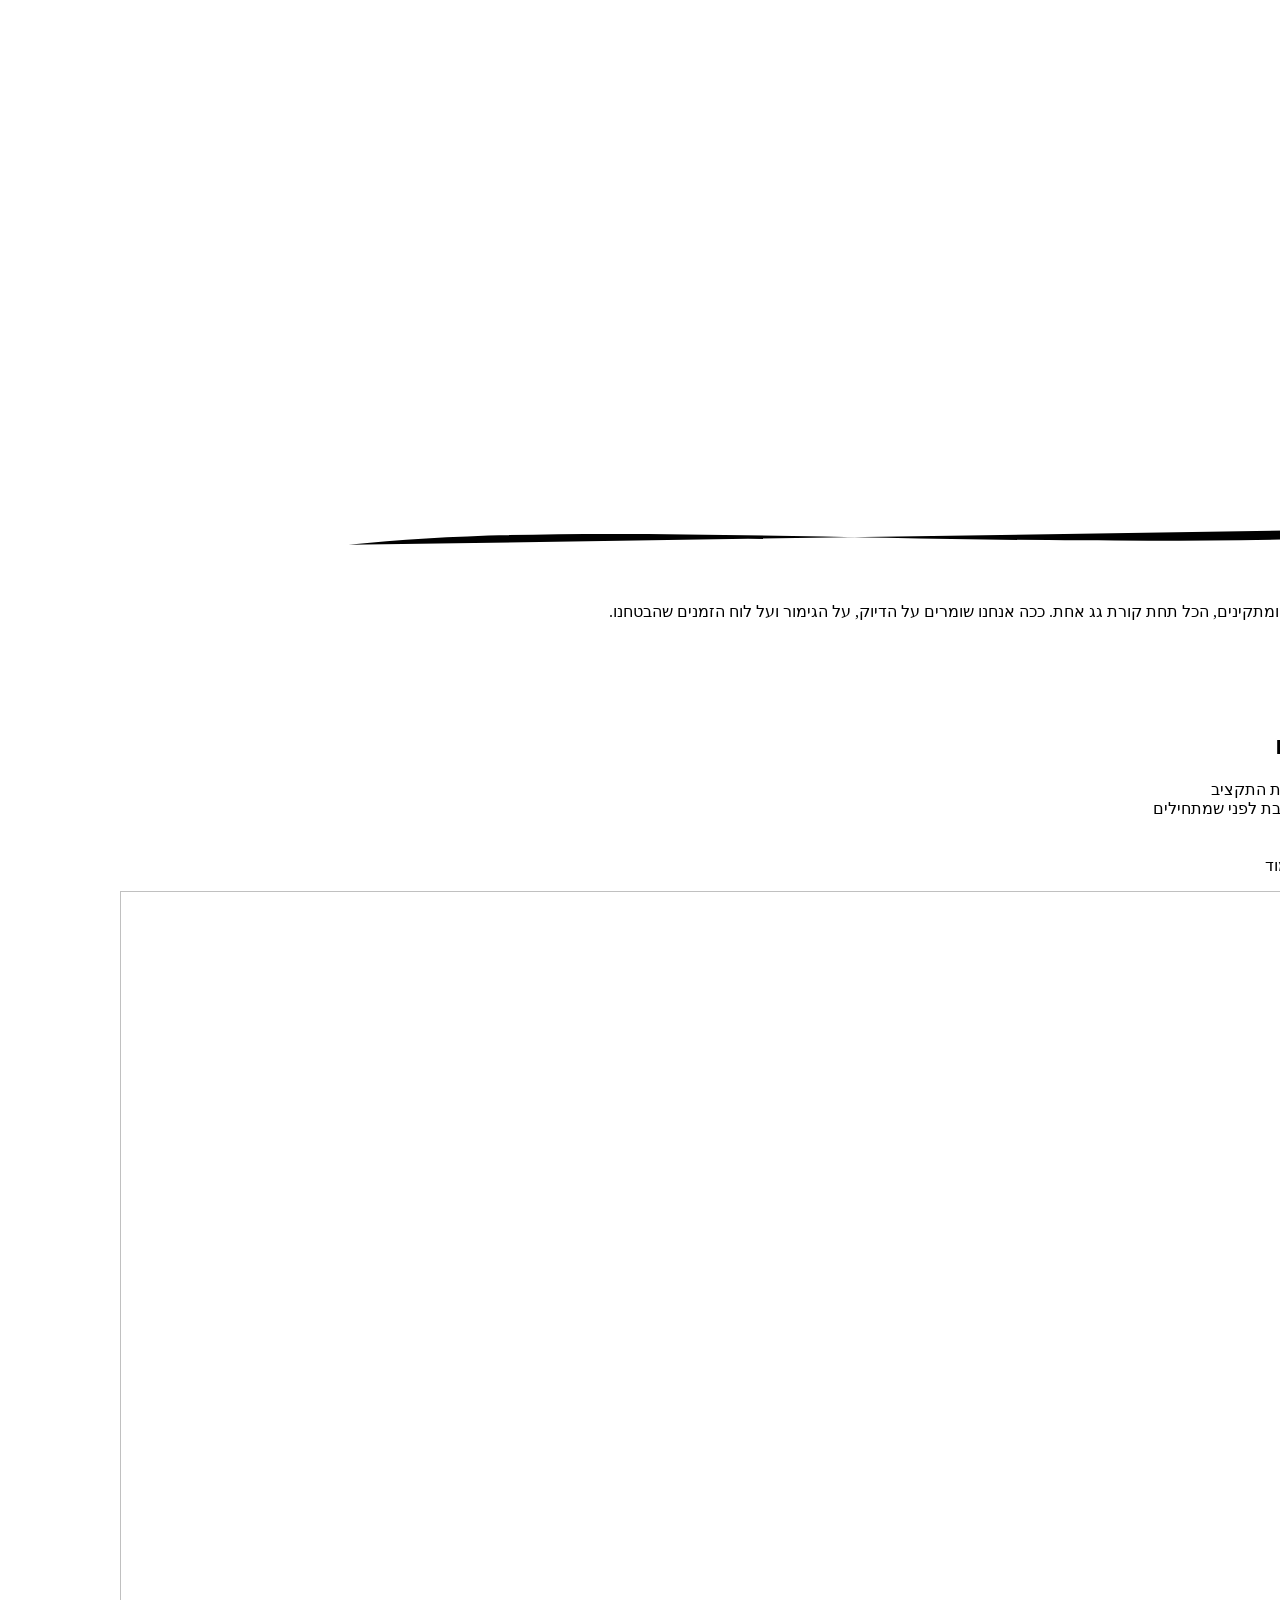
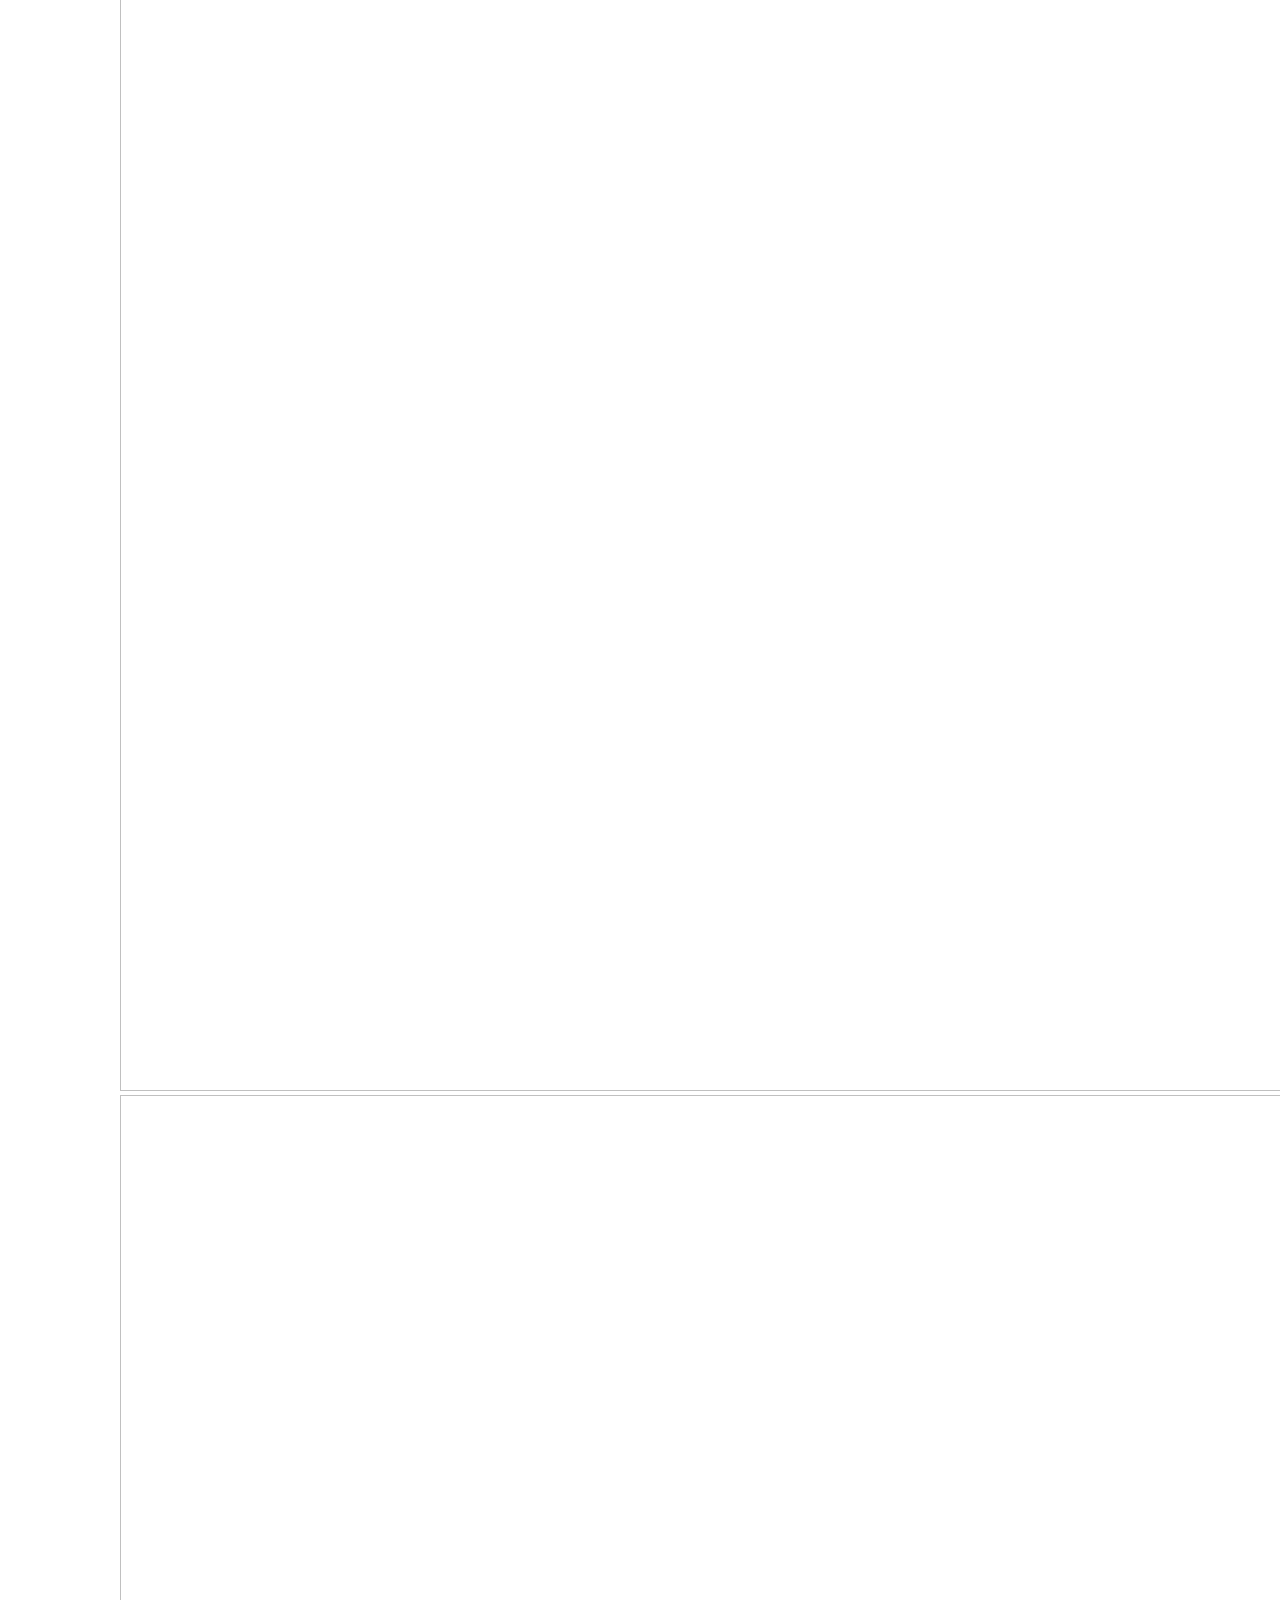
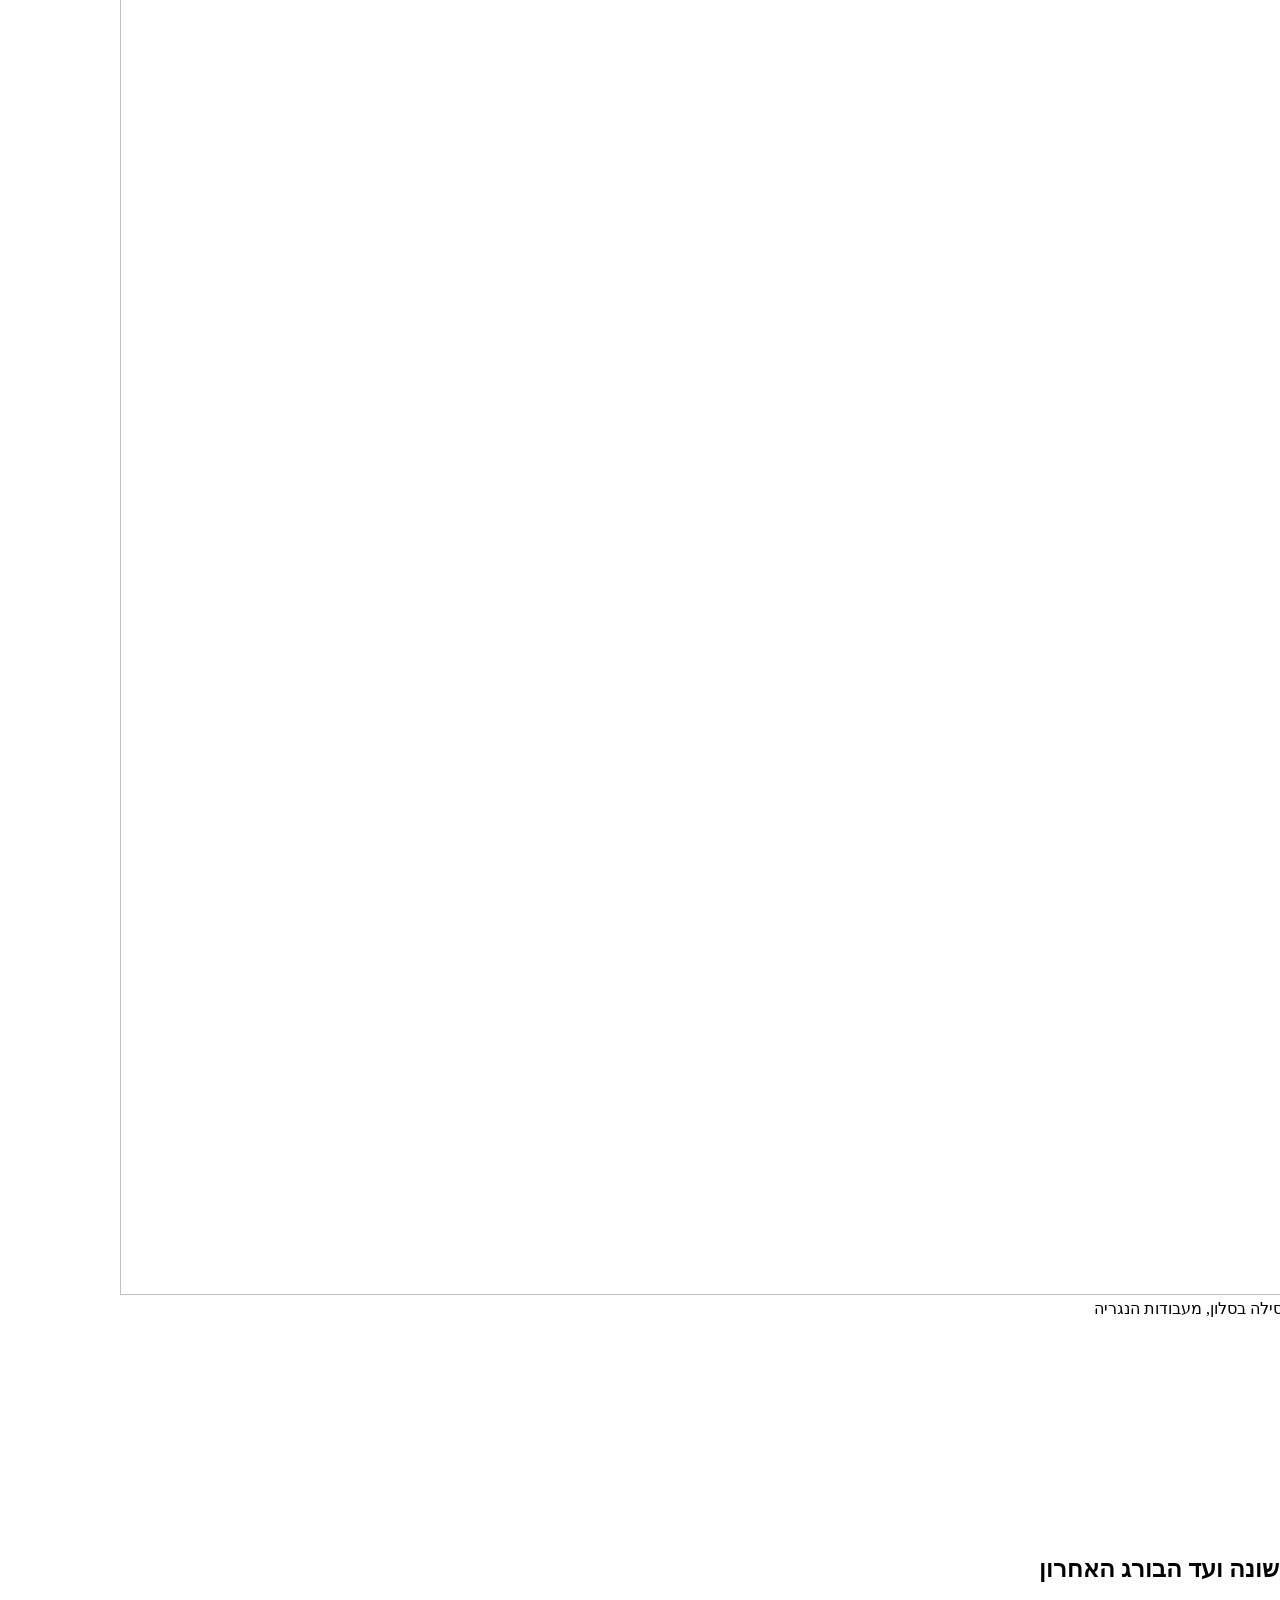
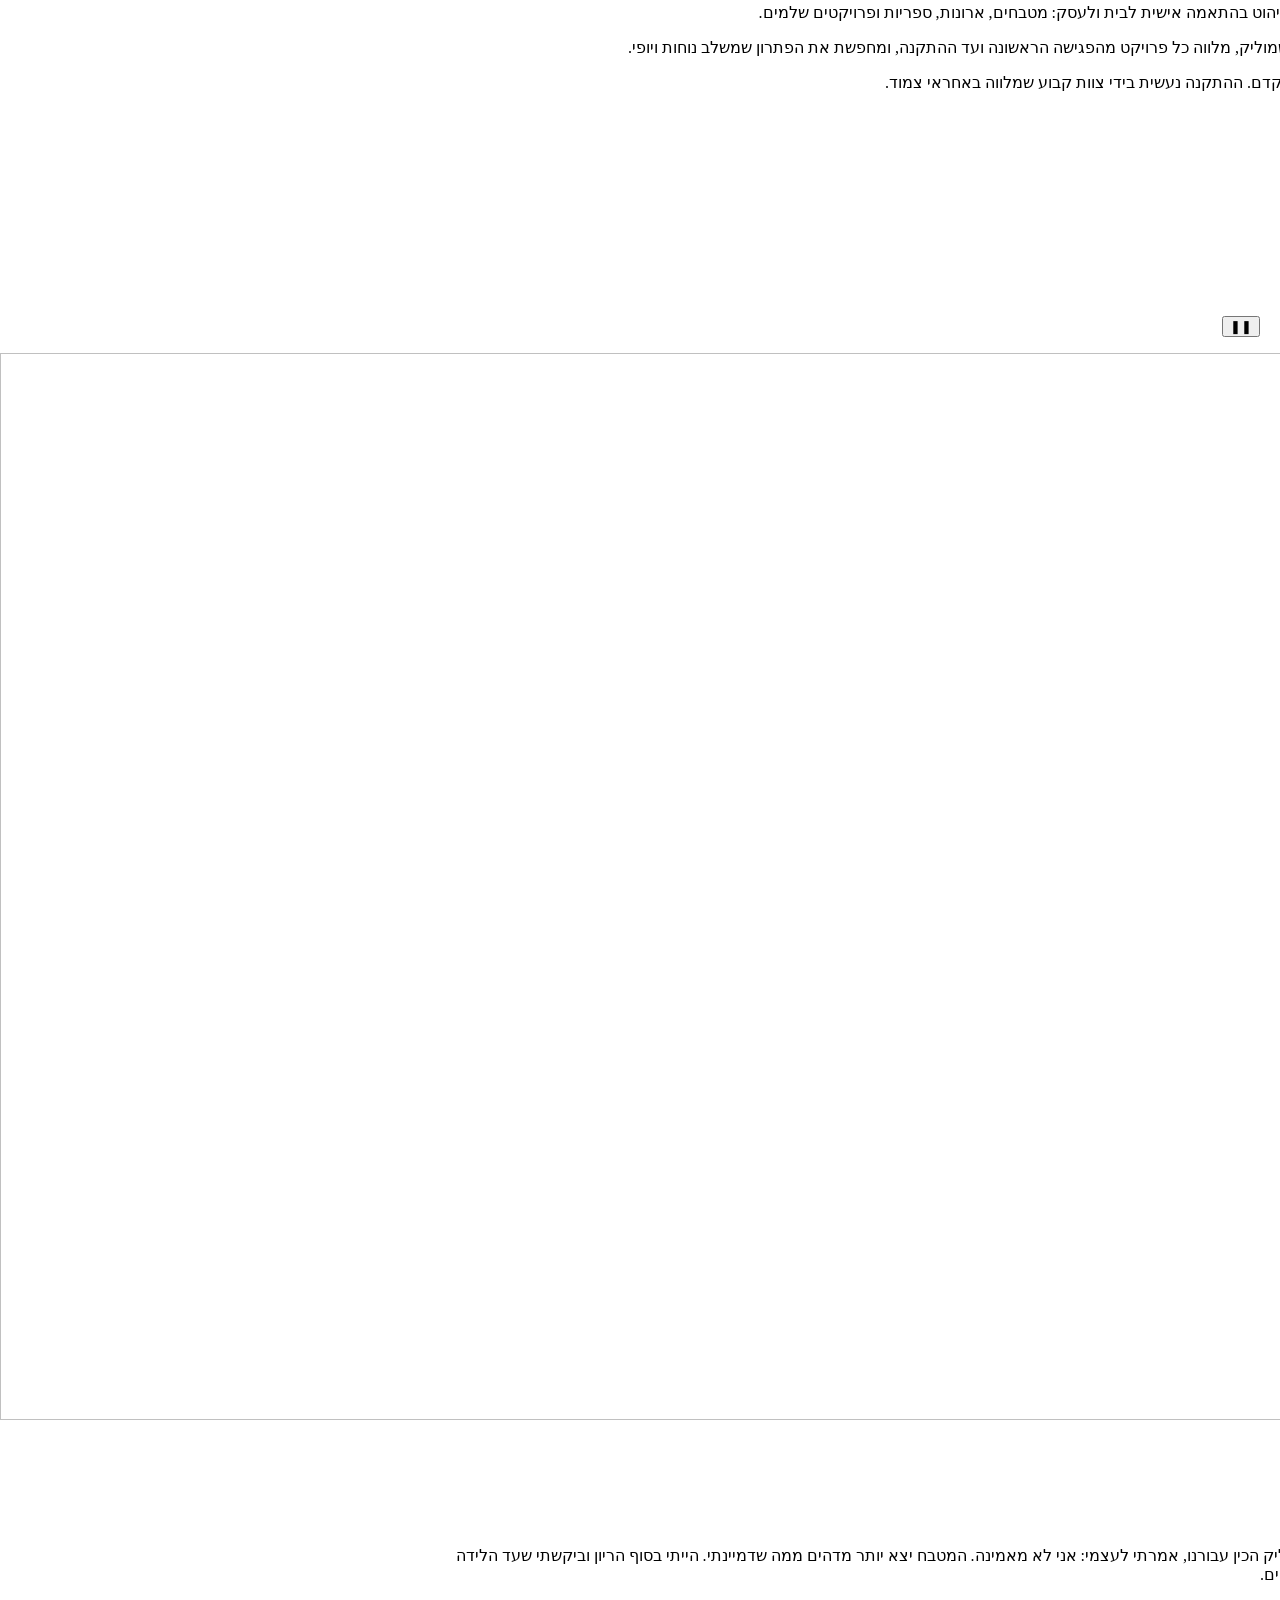
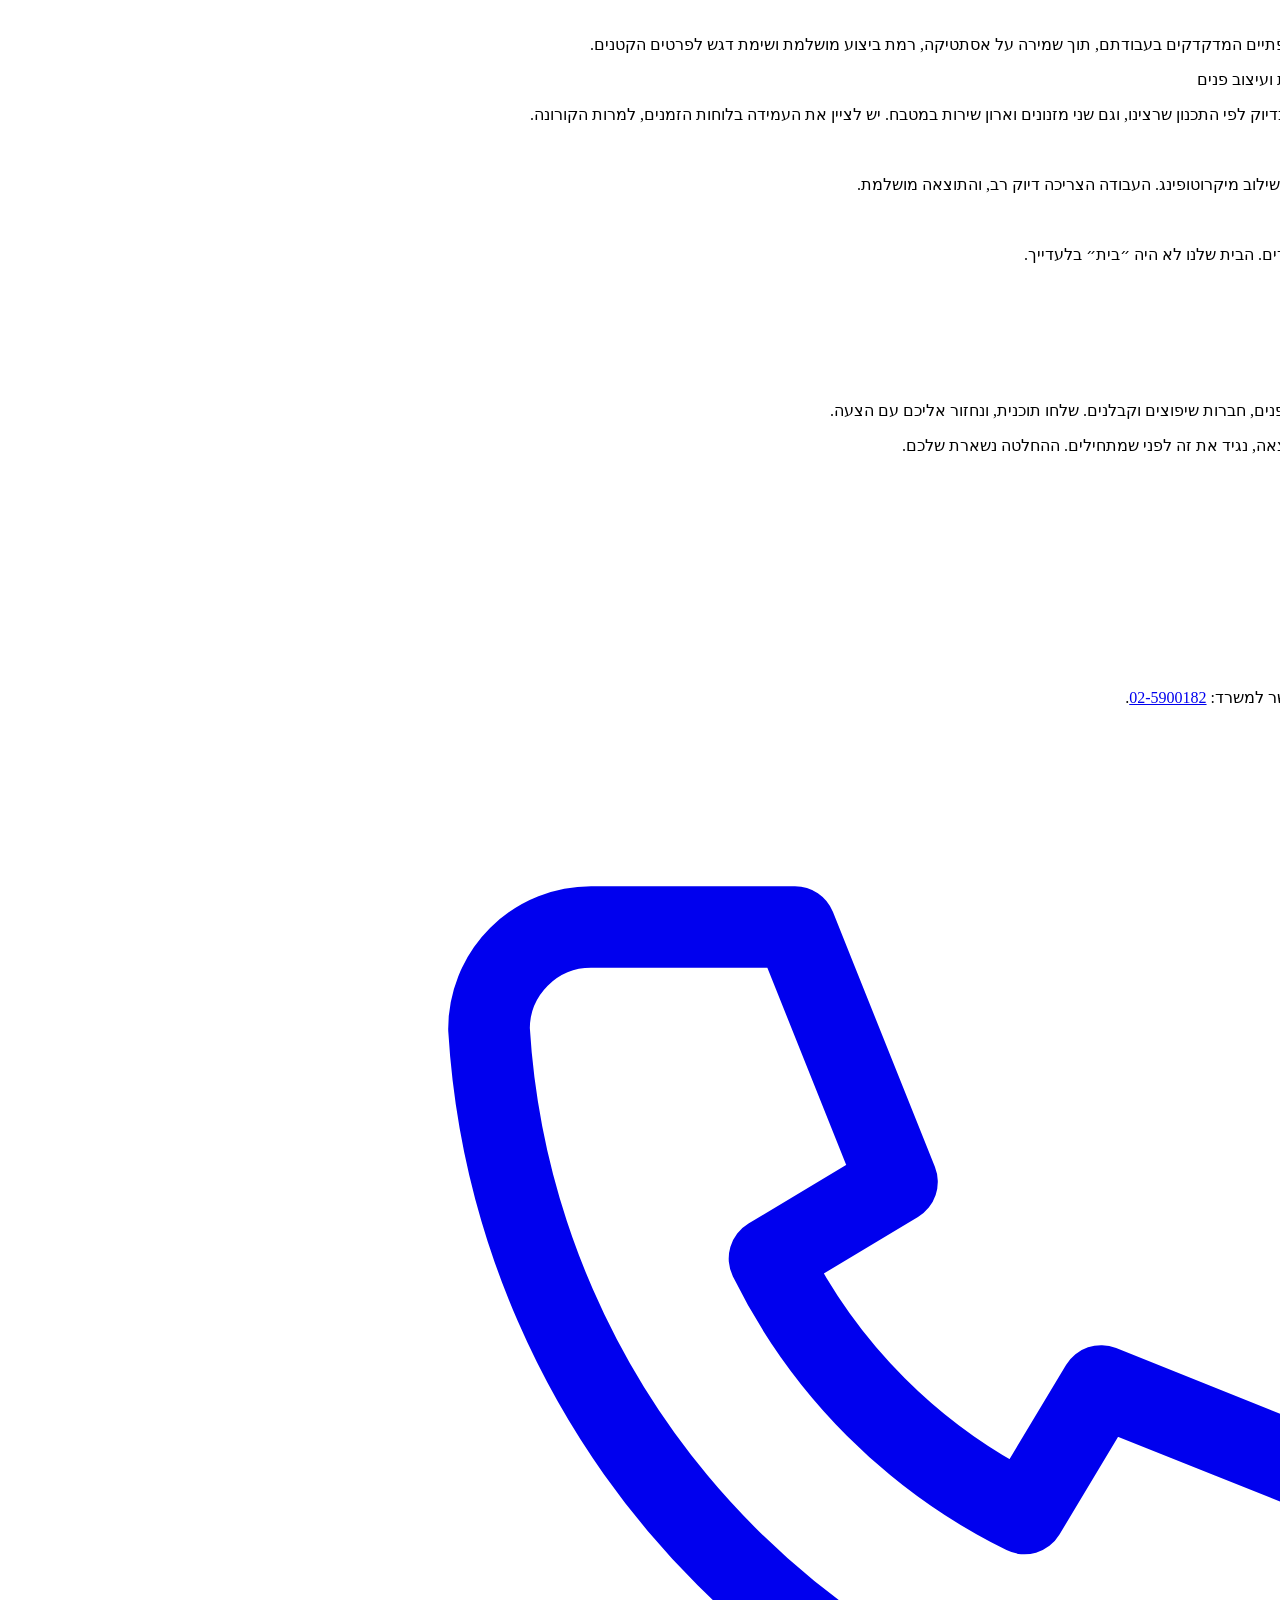
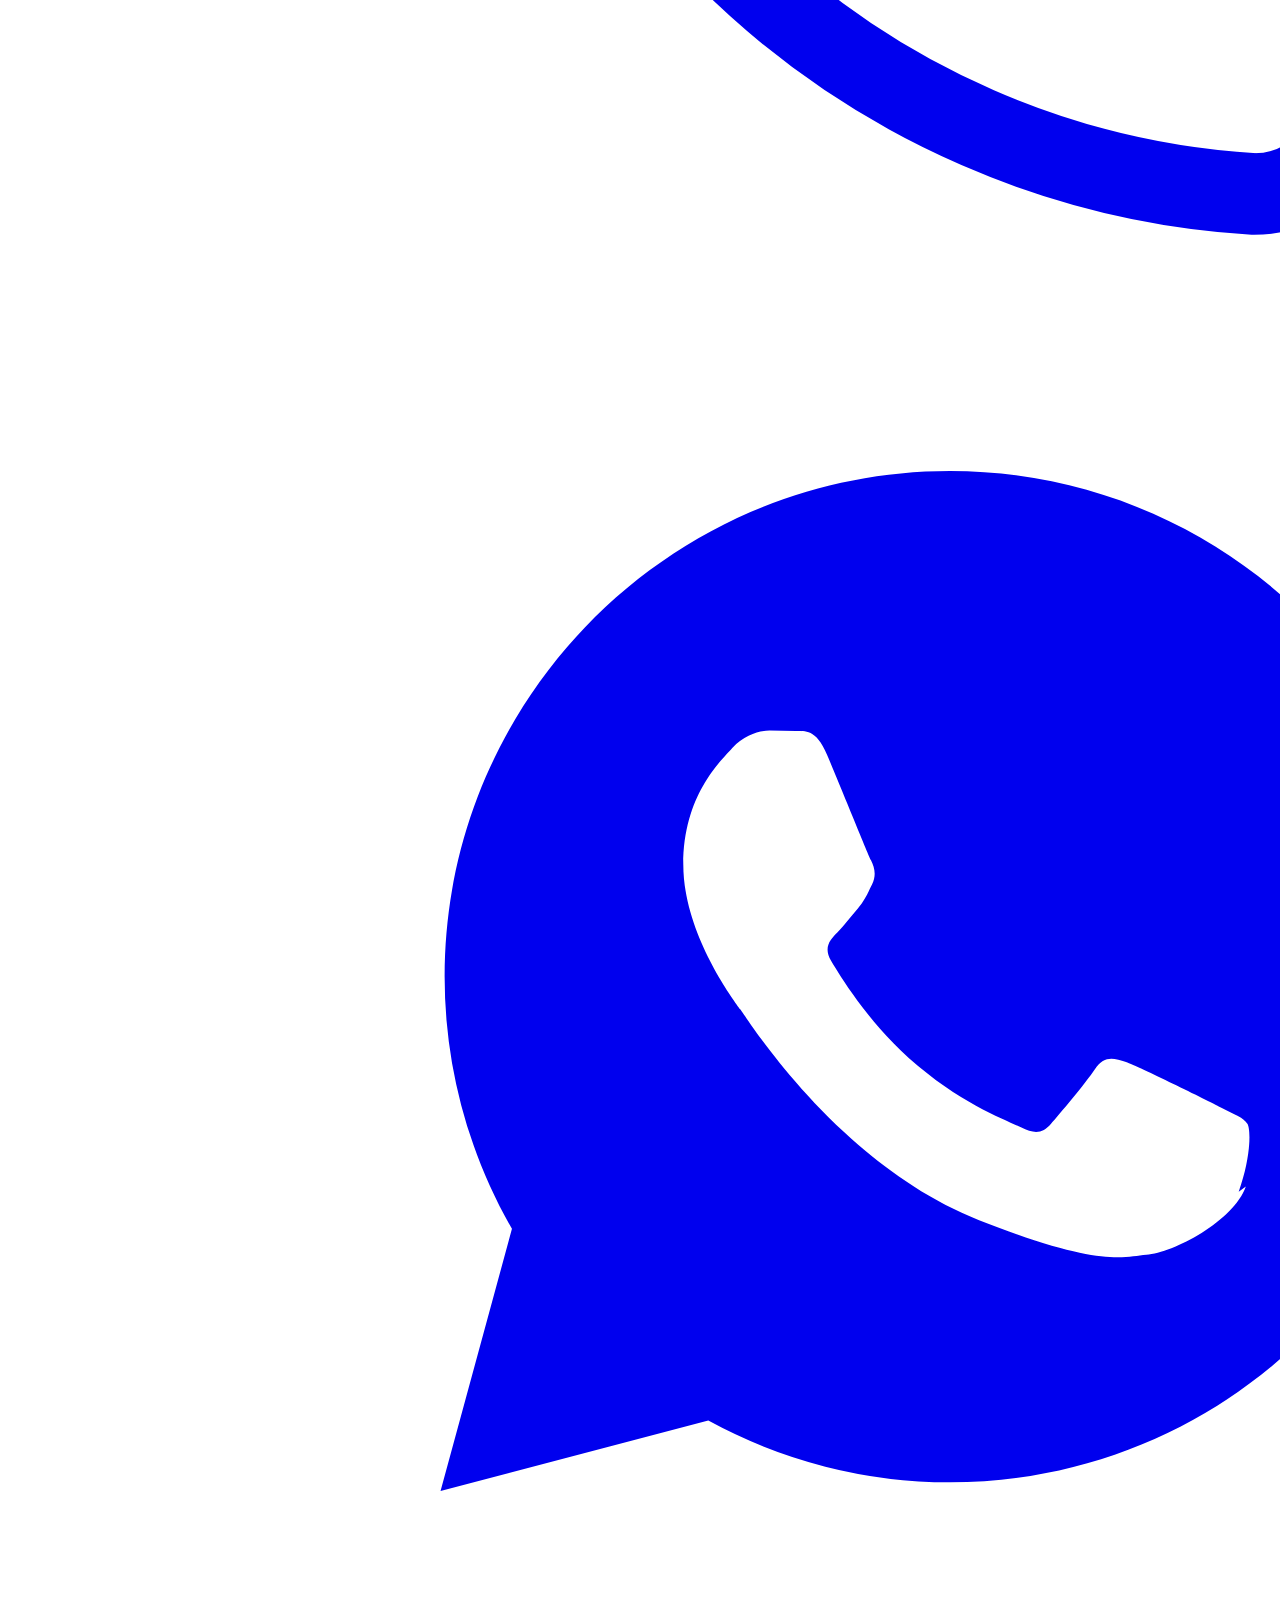
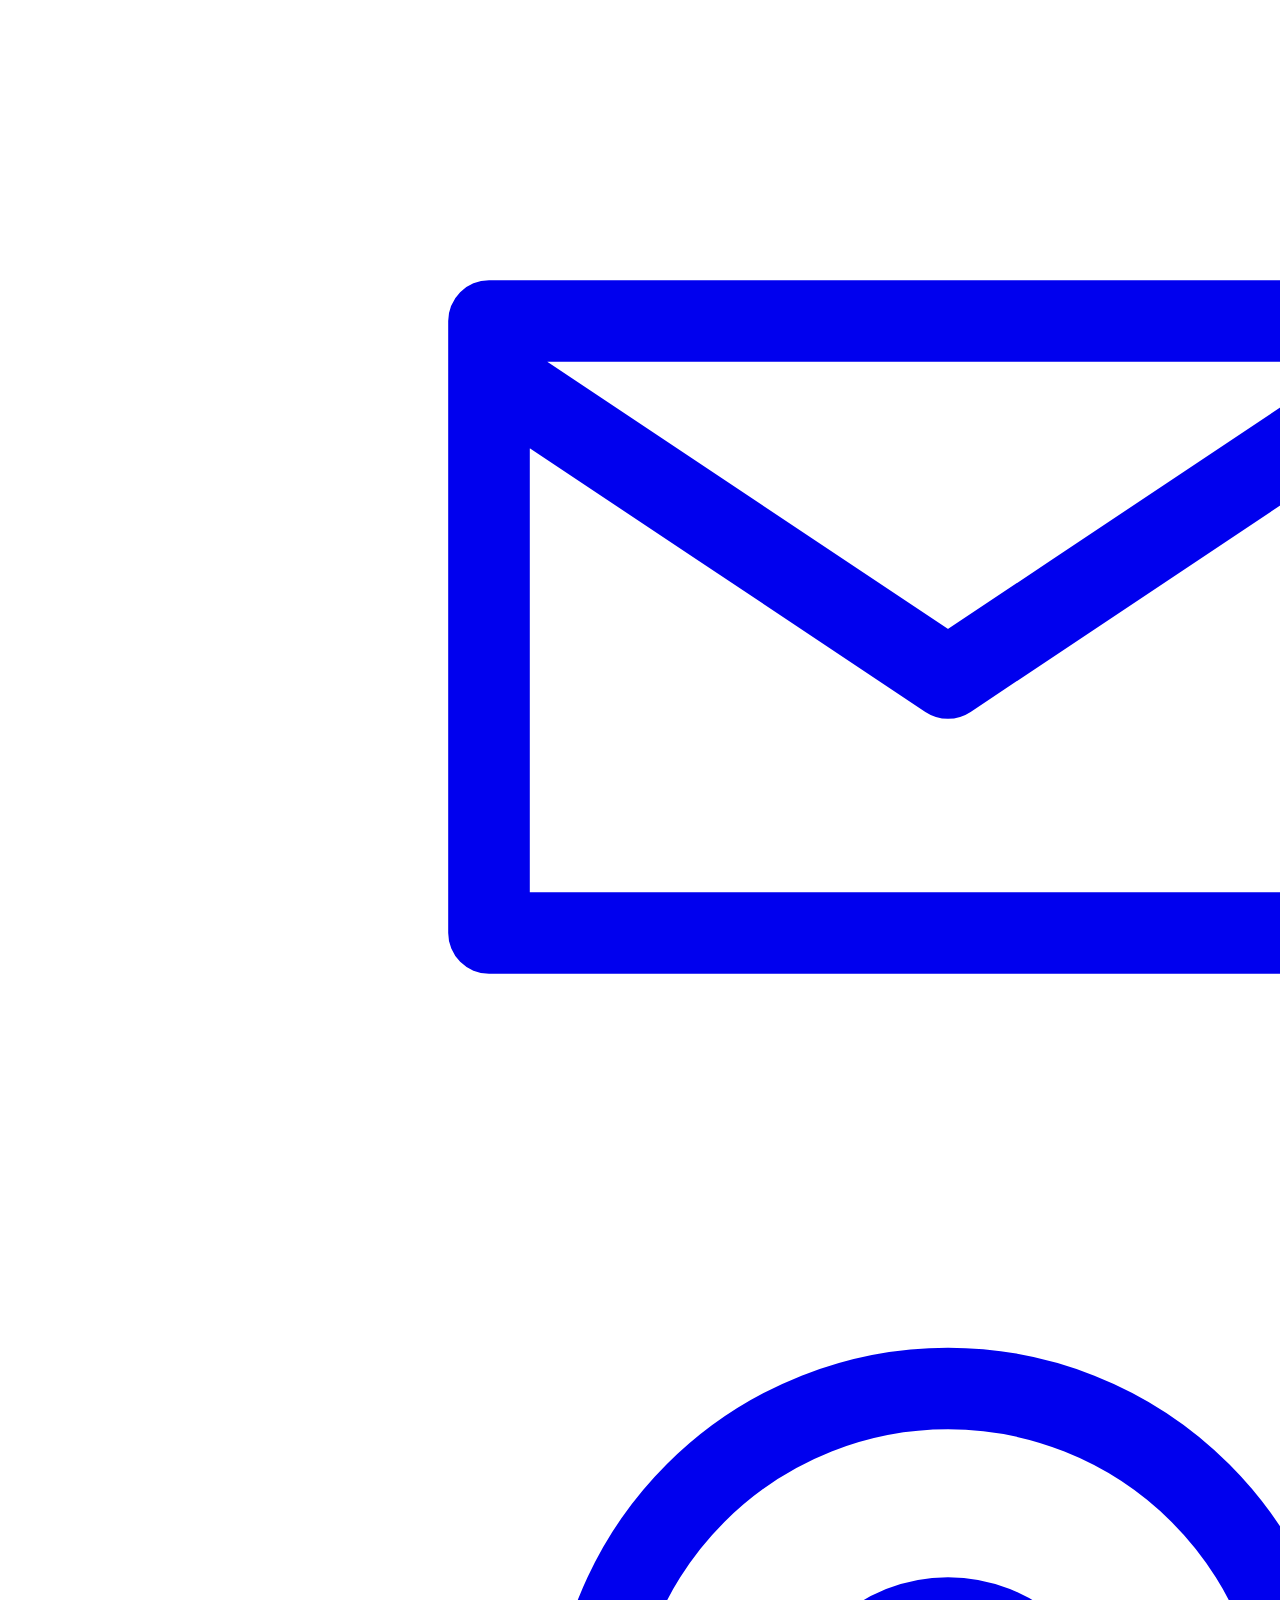
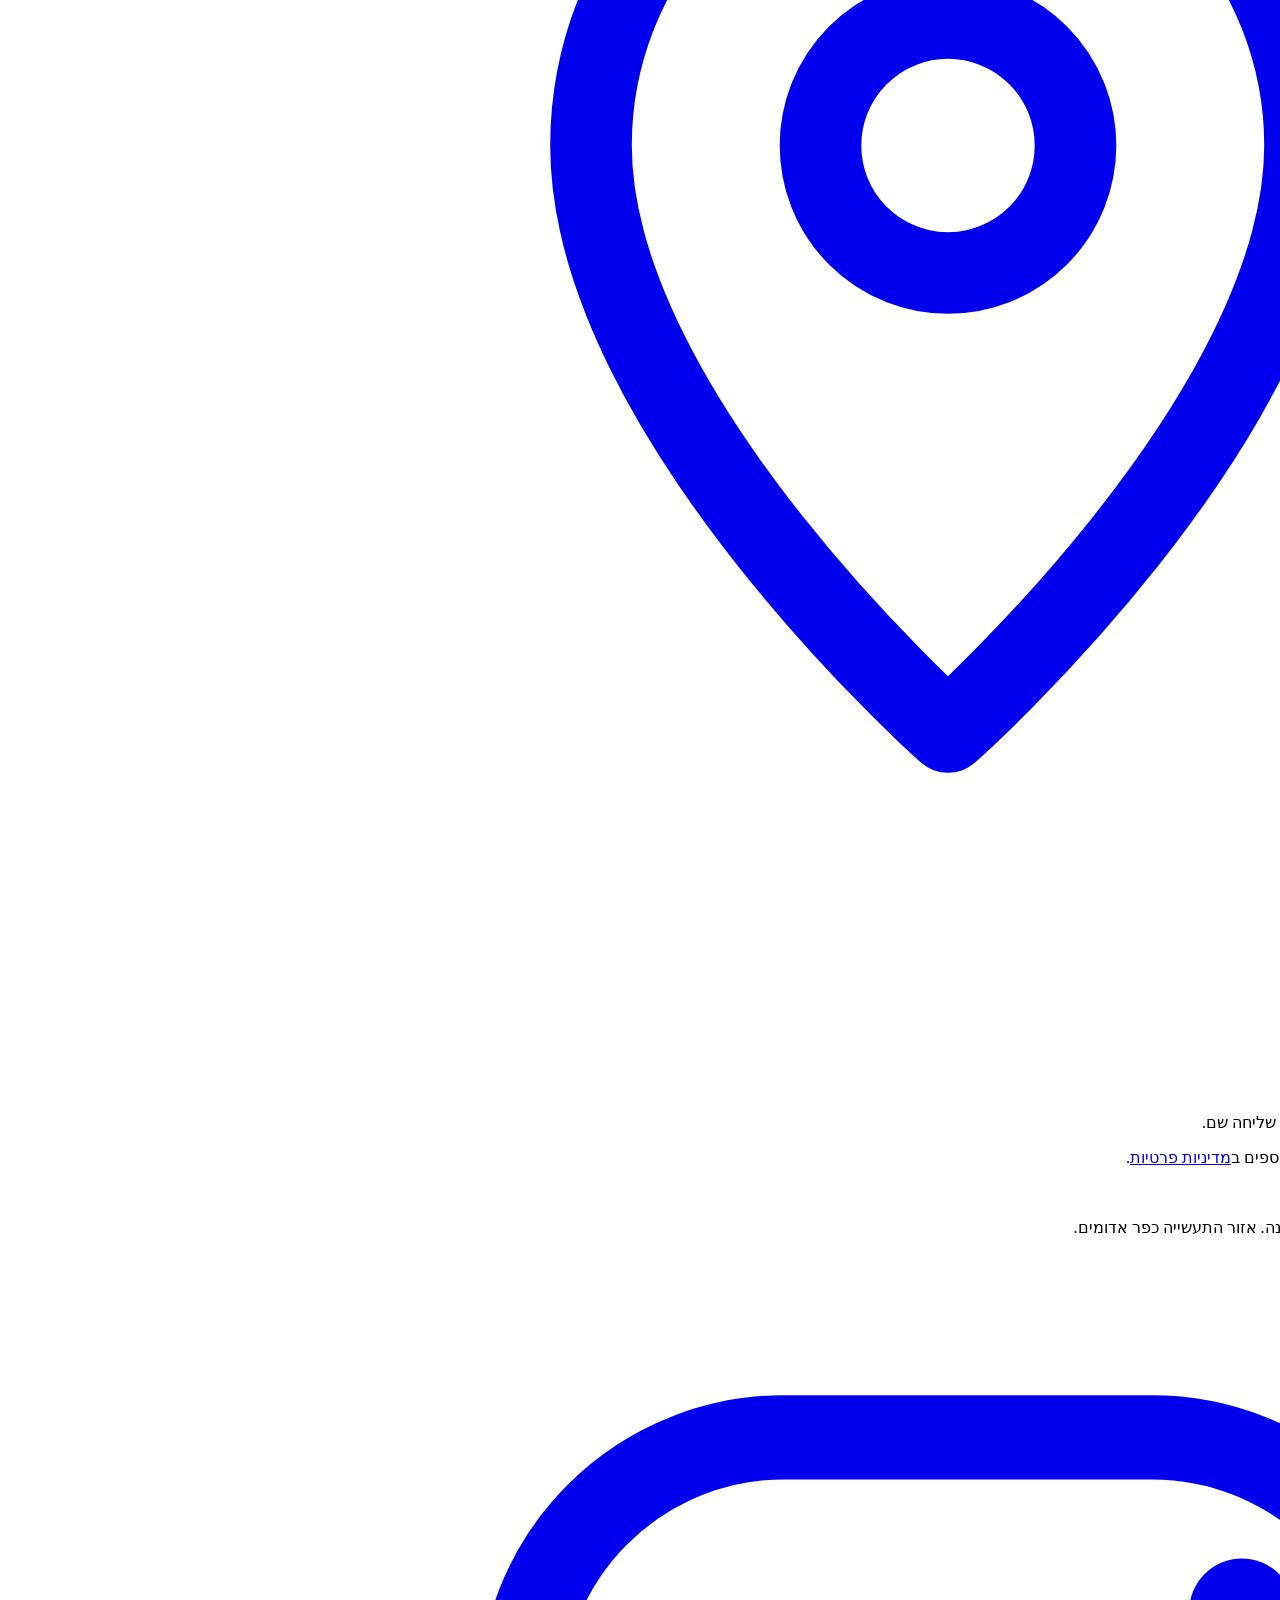
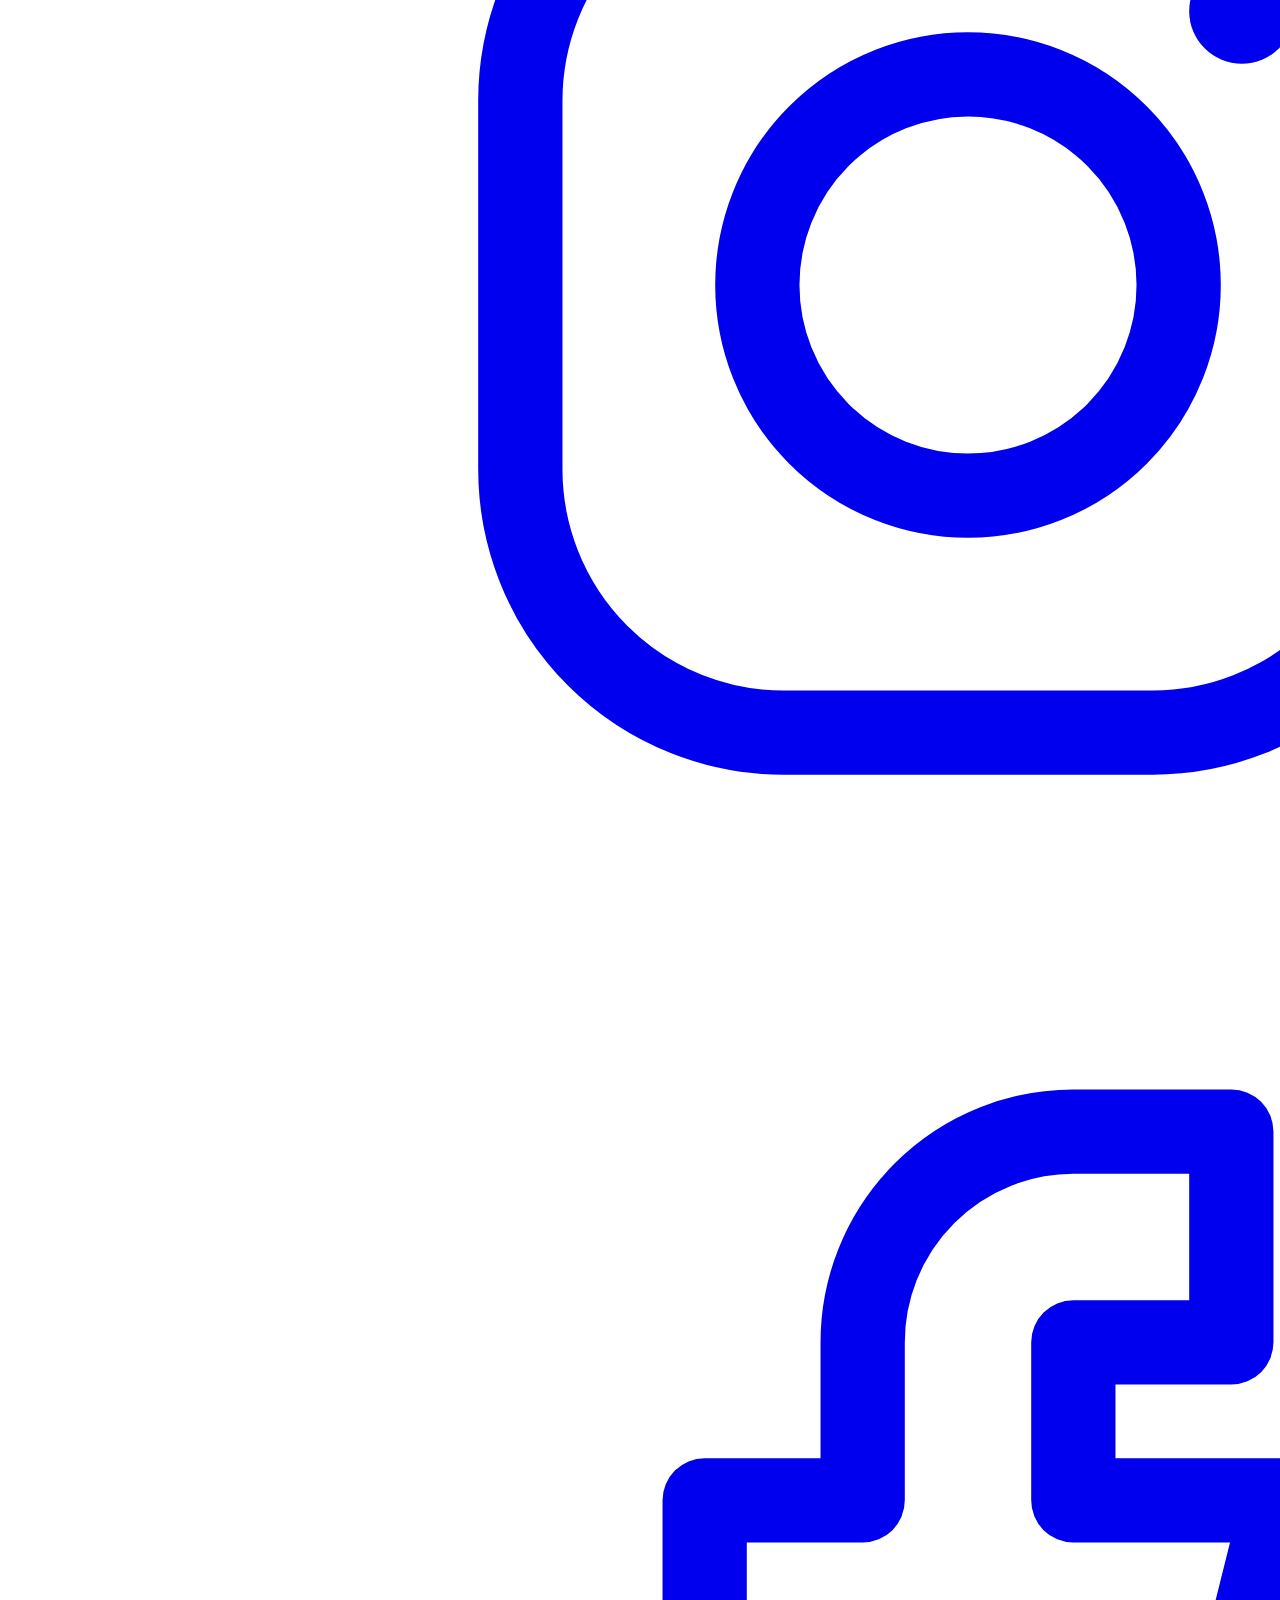
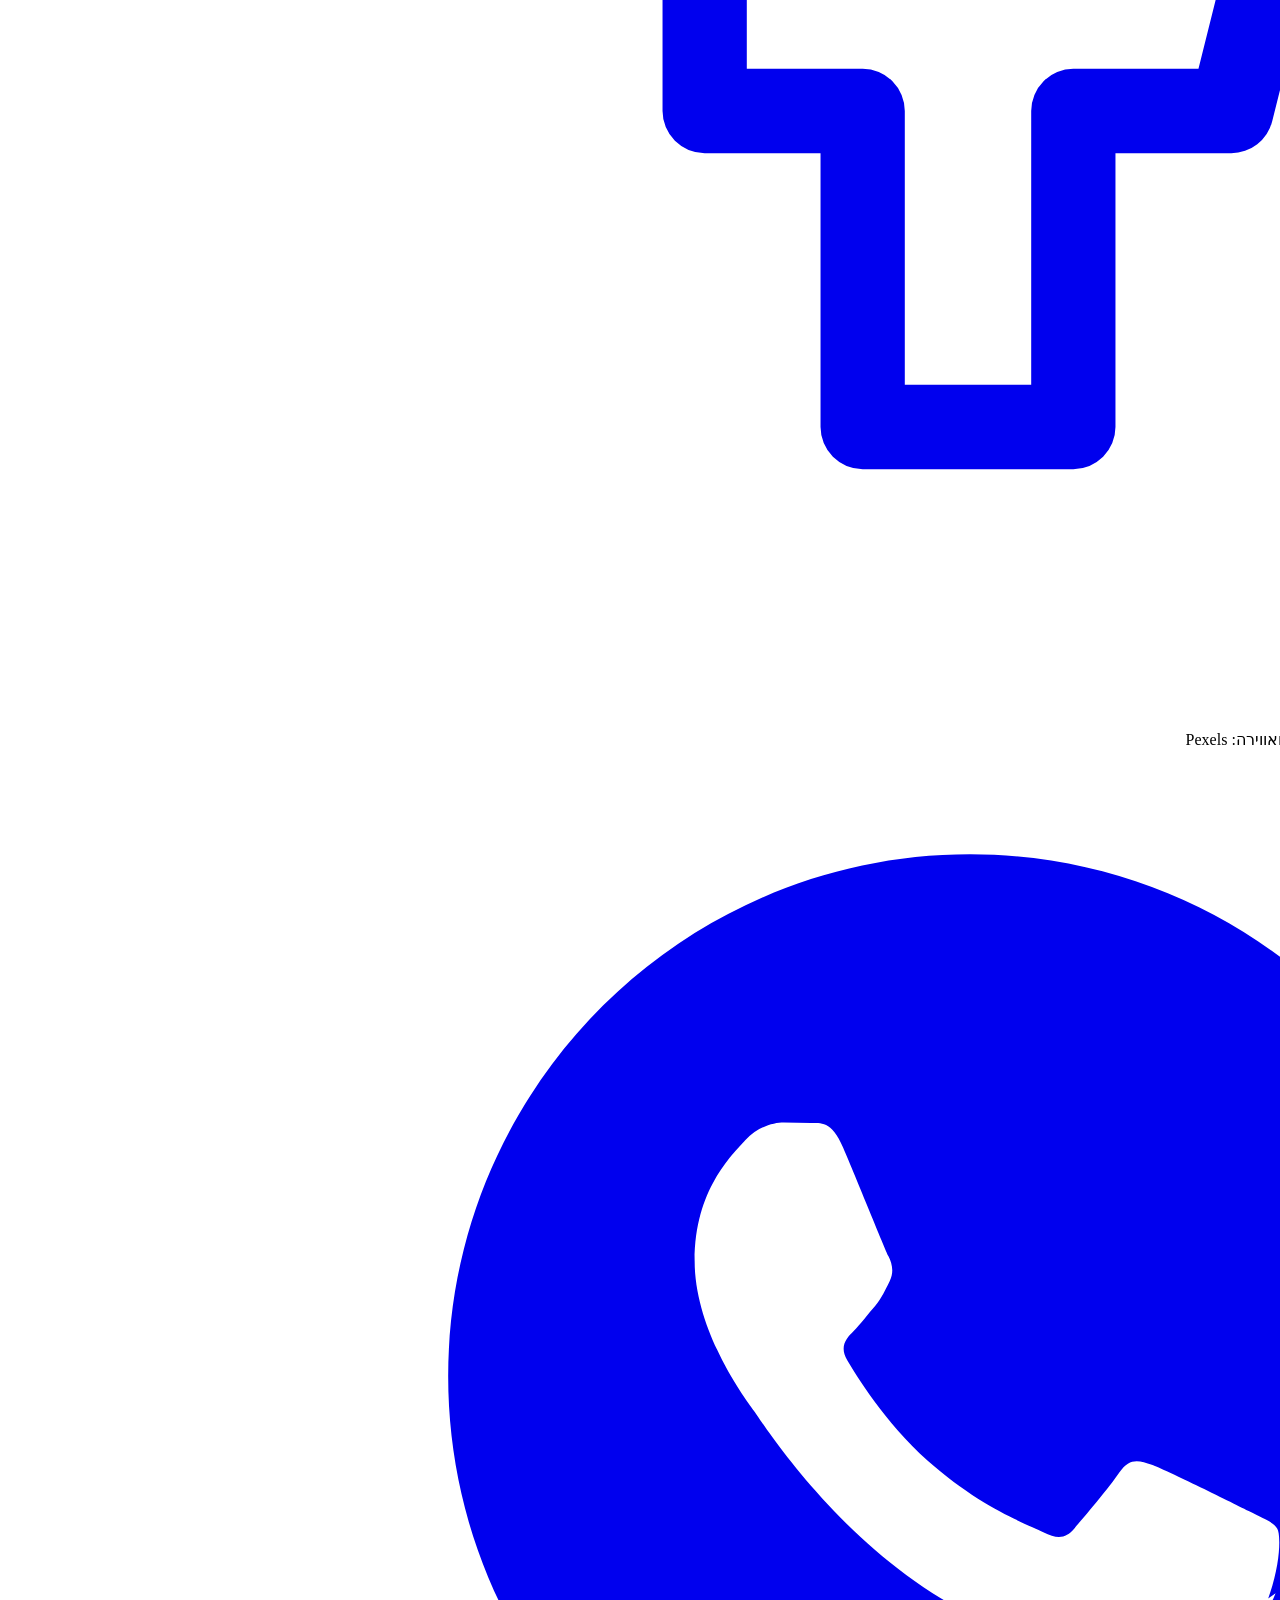
==== index.html @ 17c9b32d "HaNagaria preview Co-Authored-By: Claude Opus 5.5 <noreply@anthropic.com>" ====
<!doctype html>
<html lang="he" dir="rtl">
<head>
<meta charset="utf-8">
<meta name="viewport" content="width=device-width, initial-scale=1, viewport-fit=cover">
<title>הנגריה – מטבחים, ארונות וריהוט בהתאמה אישית | כפר אדומים</title><meta name="description" content="נגרות בהתאמה אישית מכפר אדומים: מטבחים, ארונות קיר, ספריות וארונות אמבטיה. תכנון והדמיה, ייצור, צביעה והתקנה, הכל אצלנו. לכל הארץ."><meta name="robots" content="noindex, nofollow"><meta property="og:type" content="website"><meta property="og:title" content="הנגריה – מטבחים, ארונות וריהוט בהתאמה אישית | כפר אדומים"><meta property="og:description" content="נגרות בהתאמה אישית מכפר אדומים: מטבחים, ארונות קיר, ספריות וארונות אמבטיה. תכנון והדמיה, ייצור, צביעה והתקנה, הכל אצלנו. לכל הארץ."><meta property="og:locale" content="he_IL"><meta property="og:site_name" content="הנגריה">
<meta name="theme-color" content="#eee5d6">
<link rel="icon" href="/hanagaria-preview/assets/favicon.svg" type="image/svg+xml"><link rel="apple-touch-icon" href="/hanagaria-preview/assets/img/apple-touch-icon.png"><link rel="manifest" href="/hanagaria-preview/manifest.webmanifest">
<link rel="preconnect" href="https://fonts.googleapis.com"><link rel="preconnect" href="https://fonts.gstatic.com" crossorigin><link rel="stylesheet" href="https://fonts.googleapis.com/css2?family=Karantina:wght@400;700&amp;family=Assistant:wght@300;400;600;700&amp;display=swap">
<link rel="stylesheet" href="/hanagaria-preview/assets/base.css?v=a840e748">
<link rel="stylesheet" href="/hanagaria-preview/assets/site.css?v=a840e748">
<script>document.documentElement.classList.add('js')</script>
<script id="site-data" type="application/json">{"lang": "he", "wa": "972522635106", "waMsg": "שלום שמוליק, הגעתי מהאתר", "hours": [], "store": {"mode": "none", "currency": "₪"}, "analytics": {"ga4": "", "plausible": ""}, "motion": "calm", "intro": false, "ui": {"open_now": "פתוח עכשיו", "closed_now": "סגור עכשיו", "cart_empty": "הסל ריק", "total": "סה״כ", "remove": "הסרה", "qty": "כמות", "added": "נוסף לסל", "pause": "עצירת המצגת", "play": "הפעלת המצגת", "required": "שדה חובה", "cart_send": "שליחת ההזמנה בוואטסאפ"}}</script>
<script type="application/ld+json">{"@context": "https://schema.org", "@type": "HomeAndConstructionBusiness", "name": "הנגריה", "telephone": "052-2635106", "email": "hanagariash@gmail.com", "address": {"@type": "PostalAddress", "streetAddress": "אזור התעשייה", "addressLocality": "כפר אדומים", "addressCountry": "IL"}, "sameAs": ["https://instagram.com/shmulik_tawil", "https://www.facebook.com/%D7%94%D7%A0%D7%92%D7%A8%D7%99%D7%94-%D7%A8%D7%94%D7%99%D7%98%D7%99%D7%9D-%D7%95%D7%A2%D7%95%D7%93-%D7%9E%D7%98%D7%91%D7%97%D7%99%D7%9D-%D7%91%D7%99%D7%A8%D7%95%D7%A9%D7%9C%D7%99%D7%9D-198621603539335"], "priceRange": "₪₪₪"}</script>
</head><body class="page-index">
<a class="skip" href="#main">דילוג לתוכן</a>
<header class="site-header" data-header>
<div class="wrap header-in">
<a class="brand" href="/hanagaria-preview/index.html" aria-label="הנגריה, דף הבית"><span class="brand-name">הנגריה</span></a>
<nav class="nav" aria-label="תפריט"><ul><li><a href="/hanagaria-preview/works.html">עבודות</a></li><li><a href="/hanagaria-preview/index.html#process">התהליך</a></li><li><a href="/hanagaria-preview/index.html#about">עלינו</a></li><li><a href="/hanagaria-preview/index.html#reviews">המלצות</a></li><li><a href="/hanagaria-preview/index.html#architects">לאדריכלים</a></li><li><a href="/hanagaria-preview/index.html#contact">צור קשר</a></li></ul></nav>
<div class="header-tools"><a class="lang" href="/hanagaria-preview/en/index.html" hreflang="en" lang="en">English</a><a class="btn btn-sm h-cta" href="https://wa.me/972522635106?text=%D7%A9%D7%9C%D7%95%D7%9D%20%D7%A9%D7%9E%D7%95%D7%9C%D7%99%D7%A7%2C%20%D7%94%D7%92%D7%A2%D7%AA%D7%99%20%D7%9E%D7%94%D7%90%D7%AA%D7%A8" target="_blank" rel="noopener">פגישת תכנון</a>
<button class="icon-btn menu-btn" type="button" aria-expanded="false" aria-controls="mobile-menu" data-menu-toggle><span class="sr">תפריט</span><svg viewBox="0 0 24 24" aria-hidden="true"><path fill="none" stroke="currentColor" stroke-width="1.6" stroke-linecap="round" d="M4 7h16M4 12h16M4 17h16"/></svg></button>
</div></div>
<div class="mobile-menu" id="mobile-menu" hidden data-mobile-menu>
<nav aria-label="תפריט"><ul><li><a href="/hanagaria-preview/works.html">עבודות</a></li><li><a href="/hanagaria-preview/index.html#process">התהליך</a></li><li><a href="/hanagaria-preview/index.html#about">עלינו</a></li><li><a href="/hanagaria-preview/index.html#reviews">המלצות</a></li><li><a href="/hanagaria-preview/index.html#architects">לאדריכלים</a></li><li><a href="/hanagaria-preview/index.html#contact">צור קשר</a></li></ul></nav>
<div class="mobile-menu-tools"><a class="lang" href="/hanagaria-preview/en/index.html" hreflang="en" lang="en">English</a></div>
</div>
</header><main id="main"><section class="hero-v" id="top" aria-labelledby="hero-t">
<div class="hv-media" aria-hidden="true"><video class="hv-video" data-bg-video autoplay muted loop playsinline preload="metadata" poster="/hanagaria-preview/assets/video/workshop.jpg"><source src="/hanagaria-preview/assets/video/workshop-m.mp4" type="video/mp4" media="(max-width: 700px)"><source src="/hanagaria-preview/assets/video/workshop.mp4" type="video/mp4"></video></div>
<div class="wrap hv-in"><div class="hv-copy"><p class="eyebrow">נגרות בוטיק · כפר אדומים</p><h1 id="hero-t" class="hero-title">כל ארון מתחיל <span class="pencil">בקו של עיפרון.<svg viewBox="0 0 200 14" preserveAspectRatio="none" aria-hidden="true" focusable="false"><path pathLength="1" d="M2 9 C48 4 118 12 198 6"/></svg></span></h1><p class="hv-lead">בנגריה בכפר אדומים מתכננים, מייצרים, צובעים ומתקינים, הכל תחת קורת גג אחת. ככה אנחנו שומרים על הדיוק, על הגימור ועל לוח הזמנים שהבטחנו.</p>
<div class="btns"><a class="btn btn-primary" href="https://wa.me/972522635106?text=%D7%A9%D7%9C%D7%95%D7%9D%20%D7%A9%D7%9E%D7%95%D7%9C%D7%99%D7%A7%2C%20%D7%94%D7%92%D7%A2%D7%AA%D7%99%20%D7%9E%D7%94%D7%90%D7%AA%D7%A8%20%D7%95%D7%90%D7%A9%D7%9E%D7%97%20%D7%9C%D7%AA%D7%90%D7%9D%20%D7%A4%D7%92%D7%99%D7%A9%D7%AA%20%D7%AA%D7%9B%D7%A0%D7%95%D7%9F" target="_blank" rel="noopener"><span>לתיאום פגישת תכנון</span></a><a class="btn btn-ghost" href="/hanagaria-preview/works.html"><span>לעבודות שלנו</span></a></div></div></div>
<button class="vid-pause" type="button" data-video-toggle data-l-pause="עצירת הווידאו" data-l-play="הפעלת הווידאו" aria-label="עצירת הווידאו"><span aria-hidden="true">❚❚</span></button>
</section>
<section class="process craft" id="process" aria-labelledby="process-t" data-craft><div class="craft-track"><div class="craft-sticky"><div class="wrap craft-in">
<div class="craft-copy"><div class="process-head"><p class="eyebrow">התהליך</p><h2 id="process-t" class="sec-title">מהשרטוט לבית, בחמישה שלבים</h2></div><div class="craft-list"><i class="craft-rule" aria-hidden="true"></i><ol class="process-steps"><li><span class="n" aria-hidden="true">01</span><b>פגישה</b><span>מכירים את החלל, את האנשים ואת התקציב</span></li><li><span class="n" aria-hidden="true">02</span><b>תכנון והדמיה</b><span>רואים הכל בהדמיה ממוחשבת לפני שמתחילים</span></li><li><span class="n" aria-hidden="true">03</span><b>ייצור</b><span>בנגריה שלנו, בחומרים שבחרנו יחד</span></li><li><span class="n" aria-hidden="true">04</span><b>צביעה וגימור</b><span>במחלקת הצבע של הנגריה</span></li><li><span class="n" aria-hidden="true">05</span><b>התקנה</b><span>צוות התקנה קבוע עם אחראי צמוד</span></li></ol></div></div>
<figure class="craft-fig"><div class="craft-frame"><img class="c-sk" src="/hanagaria-preview/assets/img/craft/sketch.jpg" alt="" width="1440" height="1800" loading="lazy" decoding="async"><img class="c-raw" src="/hanagaria-preview/assets/img/craft/raw.jpg" alt="" width="1440" height="1800" loading="lazy" decoding="async"><img class="c-real" src="/hanagaria-preview/assets/img/works/w22.jpg" alt="ספרייה שחורה עם נישות אלון ותאורת מסילה בסלון, מעבודות הנגריה" width="1440" height="1800" loading="lazy" decoding="async"><i class="c-edge" aria-hidden="true"></i></div></figure>
</div></div></div></section>
<script src="/hanagaria-preview/assets/craft.js?v=4" defer></script>
<script src="/hanagaria-preview/assets/media.js?v=1" defer></script><section class="sec cats" id="works" aria-labelledby="cats-t"><div class="wrap"><div class="sec-head row" data-reveal><div><h2 id="cats-t" class="sec-title">נגרות לכל חדר בבית</h2></div><a class="more" href="/hanagaria-preview/works.html">לכל העבודות</a></div>
<ul class="tiles"><li><a href="/hanagaria-preview/works.html#kitchens"><span class="tile-img"><img src="/hanagaria-preview/assets/img/stock/kitchen.jpg" alt="" loading="lazy" decoding="async"></span><span class="tile-name">מטבחים</span></a></li><li><a href="/hanagaria-preview/works.html#wardrobes"><span class="tile-img"><img src="/hanagaria-preview/assets/img/stock/wardrobe.jpg" alt="" loading="lazy" decoding="async"></span><span class="tile-name">ארונות קיר</span></a></li><li><a href="/hanagaria-preview/works.html#bookcases"><span class="tile-img"><img src="/hanagaria-preview/assets/img/stock/library.jpg" alt="" loading="lazy" decoding="async"></span><span class="tile-name">ספריות</span></a></li><li><a href="/hanagaria-preview/works.html#bathrooms"><span class="tile-img"><img src="/hanagaria-preview/assets/img/stock/vanity.jpg" alt="" loading="lazy" decoding="async"></span><span class="tile-name">ארונות אמבטיה</span></a></li><li><a href="/hanagaria-preview/works.html#niches"><span class="tile-img"><img src="/hanagaria-preview/assets/img/stock/tvwall.jpg" alt="" loading="lazy" decoding="async"></span><span class="tile-name">נישות ומזנונים</span></a></li><li><a href="/hanagaria-preview/works.html#special"><span class="tile-img"><img src="/hanagaria-preview/assets/img/stock/special.jpg" alt="" loading="lazy" decoding="async"></span><span class="tile-name">פרויקטים מיוחדים</span></a></li></ul></div></section><section class="sec about" id="about" aria-labelledby="about-t"><div class="wrap about-in">
<div class="about-body" data-reveal><h2 id="about-t" class="sec-title">נגריה משפחתית, מהפגישה הראשונה ועד הבורג האחרון</h2><p>הנגריה בכפר אדומים בניהולו של <b>שמוליק טוויל</b>. ריהוט בהתאמה אישית לבית ולעסק: מטבחים, ארונות, ספריות ופרויקטים שלמים.</p><p><b>שלי בן דוד</b>, מעצבת הפנים של הנגריה והבת של שמוליק, מלווה כל פרויקט מהפגישה הראשונה ועד ההתקנה, ומחפשת את הפתרון שמשלב נוחות ויופי.</p><p>הייצור, הפרזול והצביעה נעשים אצלנו, בציוד מתקדם. ההתקנה נעשית בידי צוות קבוע שמלווה באחראי צמוד.</p><ul class="facts"><li><b>הדמיה ממוחשבת</b><span>לפני שמתחילים לייצר</span></li><li><b>מחלקת צבע</b><span>בתוך הנגריה</span></li><li><b>צוות התקנה קבוע</b><span>עם אחראי צמוד</span></li></ul></div>
<figure class="about-media about-video" data-reveal><video data-bg-video autoplay muted loop playsinline preload="none" poster="/hanagaria-preview/assets/video/plane.jpg" aria-hidden="true"><source src="/hanagaria-preview/assets/video/plane.mp4" type="video/mp4"></video><button class="vid-pause" type="button" data-video-toggle data-l-pause="עצירת הווידאו" data-l-play="הפעלת הווידאו" aria-label="עצירת הווידאו"><span aria-hidden="true">❚❚</span></button></figure>
</div></section><section class="bench" aria-label="הייצור, הפרזול והצביעה"><img src="/hanagaria-preview/assets/img/stock/bench.jpg" alt="" width="1600" height="1067" loading="lazy" decoding="async"><div class="wrap bench-in"><p class="bench-line">הייצור, הפרזול והצביעה<br><span>נעשים אצלנו, בנגריה בכפר אדומים.</span></p></div></section><section class="sec sec-quotes sec--alt" id="reviews"><div class="wrap"><div class="sec-head center" data-reveal><h2 class="sec-title">מה אומרים אחרי ההתקנה</h2></div><div class="quotes"><figure class="quote" data-reveal><blockquote><p>כשנכנסתי לראות את המטבח ששמוליק הכין עבורנו, אמרתי לעצמי: אני לא מאמינה. המטבח יצא יותר מדהים ממה שדמיינתי. הייתי בסוף הריון וביקשתי שעד הלידה המטבח יהיה מוכן. שמוליק הבטיח וקיים.</p></blockquote><figcaption>יאיר וסמדר בן-דוד</figcaption></figure><figure class="quote" data-reveal><blockquote><p>בנגריה מצאנו אנשים מקצועיים ואכפתיים המדקדקים בעבודתם, תוך שמירה על אסתטיקה, רמת ביצוע מושלמת ושימת דגש לפרטים הקטנים.</p></blockquote><figcaption>רחל מנקין בילסקי וחמוטל גליק · <span>אדריכלות ועיצוב פנים</span></figcaption></figure><figure class="quote" data-reveal><blockquote><p>שמוליק התקין אצלנו ספרייה בסלון בדיוק לפי התכנון שרצינו, וגם שני מזנונים וארון שירות במטבח. יש לציין את העמידה בלוחות הזמנים, למרות הקורונה.</p></blockquote><figcaption>אריק קליין</figcaption></figure><figure class="quote" data-reveal><blockquote><p>שמוליק עשה אצלנו מדרגות מאלון בשילוב מיקרוטופינג. העבודה הצריכה דיוק רב, והתוצאה מושלמת.</p></blockquote><figcaption>ארז שיראל</figcaption></figure><figure class="quote" data-reveal><blockquote><p>תודה על מטבח מקסים וארונות נהדרים. הבית שלנו לא היה ״בית״ בלעדייך.</p></blockquote><figcaption>יונה, עמיחי ואחינעם בלוט</figcaption></figure></div></div></section><section class="sec arch" id="architects" aria-labelledby="arch-t"><div class="wrap arch-in" data-reveal>
<div><p class="eyebrow">לאדריכלים ולמעצבי פנים</p><h2 id="arch-t" class="sec-title">עובדים לפי התוכנית שלכם</h2></div>
<div><p>רוב העבודה שלנו נעשית לצד אדריכלים, מעצבי פנים, חברות שיפוצים וקבלנים. שלחו תוכנית, ונחזור אליכם עם הצעה.</p><p>אם יש לנו רעיון שיחסוך בביצוע או ישפר את התוצאה, נגיד את זה לפני שמתחילים. ההחלטה נשארת שלכם.</p><ul class="who"><li>אדריכלים</li><li>מעצבי פנים</li><li>חברות שיפוצים</li><li>קבלנים</li><li>מוסדות</li><li>לקוחות פרטיים</li></ul>
<div class="btns"><a class="btn btn-ghost" href="https://wa.me/972522635106?text=%D7%A9%D7%9C%D7%95%D7%9D%2C%20%D7%90%D7%A0%D7%99%20%D7%90%D7%93%D7%A8%D7%99%D7%9B%D7%9C/%D7%99%D7%AA%20%D7%90%D7%95%20%D7%9E%D7%A2%D7%A6%D7%91/%D7%AA%20%D7%A4%D7%A0%D7%99%D7%9D%20%D7%95%D7%A8%D7%95%D7%A6%D7%94%20%D7%9C%D7%A9%D7%9C%D7%95%D7%97%20%D7%AA%D7%95%D7%9B%D7%A0%D7%99%D7%AA%20%D7%9C%D7%94%D7%A6%D7%A2%D7%AA%20%D7%9E%D7%97%D7%99%D7%A8" target="_blank" rel="noopener"><span>שליחת תוכנית בוואטסאפ</span></a></div></div>
</div></section><section class="sec sec-contact" id="contact"><div class="wrap"><div class="sec-head" data-reveal><h2 class="sec-title">נתחיל בפגישת תכנון</h2><p class="sec-intro">הכי מהיר בוואטסאפ לשמוליק. אפשר גם להתקשר למשרד: <a href="tel:+97225900182" dir="ltr">02-5900182</a>.</p></div><div class="contact-grid"><div><ul class="channels"><li><a href="tel:+972522635106"><svg viewBox="0 0 24 24" aria-hidden="true"><path fill="none" stroke="currentColor" stroke-width="1.6" stroke-linecap="round" stroke-linejoin="round" d="M5 4h4l2 5-2.5 1.5a11 11 0 0 0 5 5L15 13l5 2v4a2 2 0 0 1-2 2A16 16 0 0 1 3 6a2 2 0 0 1 2-2"/></svg><span><small>טלפון</small><span dir="ltr">052-2635106</span></span></a></li><li><a href="https://wa.me/972522635106?text=%D7%A9%D7%9C%D7%95%D7%9D%20%D7%A9%D7%9E%D7%95%D7%9C%D7%99%D7%A7%2C%20%D7%94%D7%92%D7%A2%D7%AA%D7%99%20%D7%9E%D7%94%D7%90%D7%AA%D7%A8" target="_blank" rel="noopener"><svg viewBox="0 0 24 24" aria-hidden="true"><path fill="currentColor" d="M12.04 2C6.58 2 2.13 6.45 2.13 11.91c0 1.75.46 3.45 1.32 4.95L2.05 22l5.25-1.38a9.9 9.9 0 0 0 4.74 1.21c5.46 0 9.91-4.45 9.91-9.91C21.95 6.45 17.5 2 12.04 2zm5.8 14.03c-.24.68-1.42 1.3-1.95 1.34-.5.05-.97.23-3.28-.68-2.78-1.1-4.54-3.95-4.68-4.13-.13-.18-1.12-1.49-1.12-2.84s.71-2.01.96-2.29c.25-.27.55-.34.73-.34l.52.01c.17.01.39-.06.61.47.24.56.79 1.92.86 2.06.07.14.11.3.02.48-.09.18-.14.3-.27.46-.14.16-.29.36-.41.48-.14.14-.28.29-.12.56.16.27.71 1.17 1.52 1.9 1.05.93 1.93 1.22 2.2 1.36.27.14.43.12.59-.07.16-.18.68-.8.86-1.07.18-.27.36-.23.61-.14.25.09 1.59.75 1.86.89.27.14.45.2.52.32.07.11.07.66-.17 1.33z"/></svg><span><small>וואטסאפ</small><span dir="ltr">052-2635106</span></span></a></li><li><a href="mailto:hanagariash@gmail.com"><svg viewBox="0 0 24 24" aria-hidden="true"><path fill="none" stroke="currentColor" stroke-width="1.6" stroke-linecap="round" stroke-linejoin="round" d="M3 6h18v12H3zM3 7l9 6 9-6"/></svg><span><small>אימייל</small>hanagariash@gmail.com</span></a></li><li><a href="https://www.google.com/maps/search/?api=1&amp;query=%D7%90%D7%96%D7%95%D7%A8%20%D7%94%D7%AA%D7%A2%D7%A9%D7%99%D7%99%D7%94%2C%20%D7%9B%D7%A4%D7%A8%20%D7%90%D7%93%D7%95%D7%9E%D7%99%D7%9D" target="_blank" rel="noopener"><svg viewBox="0 0 24 24" aria-hidden="true"><path fill="none" stroke="currentColor" stroke-width="1.6" stroke-linecap="round" stroke-linejoin="round" d="M12 21s-7-6.2-7-11.5a7 7 0 0 1 14 0C19 14.8 12 21 12 21z"/><circle cx="12" cy="9.5" r="2.5" fill="none" stroke="currentColor" stroke-width="1.6"/></svg><span><small>כתובת</small>אזור התעשייה, כפר אדומים</span></a></li></ul></div><div><form class="form" data-wa-form novalidate><div class="field"><label for="cf-name">שם</label><input id="cf-name" name="name" type="text" autocomplete="name" required></div>
<div class="field"><label for="cf-phone">טלפון</label><input id="cf-phone" name="phone" type="tel" autocomplete="tel" inputmode="tel" dir="ltr" required></div>
<div class="field"><label for="cf-msg">במה נוכל לעזור?</label><textarea id="cf-msg" name="message" rows="4"></textarea></div><button class="btn btn-primary" type="submit"><svg viewBox="0 0 24 24" aria-hidden="true"><path fill="currentColor" d="M12.04 2C6.58 2 2.13 6.45 2.13 11.91c0 1.75.46 3.45 1.32 4.95L2.05 22l5.25-1.38a9.9 9.9 0 0 0 4.74 1.21c5.46 0 9.91-4.45 9.91-9.91C21.95 6.45 17.5 2 12.04 2zm5.8 14.03c-.24.68-1.42 1.3-1.95 1.34-.5.05-.97.23-3.28-.68-2.78-1.1-4.54-3.95-4.68-4.13-.13-.18-1.12-1.49-1.12-2.84s.71-2.01.96-2.29c.25-.27.55-.34.73-.34l.52.01c.17.01.39-.06.61.47.24.56.79 1.92.86 2.06.07.14.11.3.02.48-.09.18-.14.3-.27.46-.14.16-.29.36-.41.48-.14.14-.28.29-.12.56.16.27.71 1.17 1.52 1.9 1.05.93 1.93 1.22 2.2 1.36.27.14.43.12.59-.07.16-.18.68-.8.86-1.07.18-.27.36-.23.61-.14.25.09 1.59.75 1.86.89.27.14.45.2.52.32.07.11.07.66-.17 1.33z"/></svg><span>שליחה</span></button><p class="form-note">ההודעה תיפתח בוואטסאפ ותישלח רק כשתלחצו שליחה שם.</p><p class="form-privacy">הפרטים משמשים רק כדי לחזור אליכם. פרטים נוספים ב<a href="/hanagaria-preview/privacy.html">מדיניות פרטיות</a>.</p></form></div></div></div></section></main><footer class="site-footer">
<div class="wrap footer-in">
<div class="f-brand"><a class="brand" href="/hanagaria-preview/index.html" aria-label="הנגריה, דף הבית"><span class="brand-name">הנגריה</span></a><p>נגרות בהתאמה אישית: תכנון, ייצור, צביעה והתקנה. אזור התעשייה כפר אדומים.</p><div class="socials"><a href="https://instagram.com/shmulik_tawil" target="_blank" rel="noopener" aria-label="instagram (נפתח בחלון חדש)"><svg viewBox="0 0 24 24" aria-hidden="true"><rect x="3.5" y="3.5" width="17" height="17" rx="5" fill="none" stroke="currentColor" stroke-width="1.6"/><circle cx="12" cy="12" r="4" fill="none" stroke="currentColor" stroke-width="1.6"/><circle cx="17.2" cy="6.8" r="1" fill="currentColor"/></svg></a><a href="https://www.facebook.com/%D7%94%D7%A0%D7%92%D7%A8%D7%99%D7%94-%D7%A8%D7%94%D7%99%D7%98%D7%99%D7%9D-%D7%95%D7%A2%D7%95%D7%93-%D7%9E%D7%98%D7%91%D7%97%D7%99%D7%9D-%D7%91%D7%99%D7%A8%D7%95%D7%A9%D7%9C%D7%99%D7%9D-198621603539335" target="_blank" rel="noopener" aria-label="facebook (נפתח בחלון חדש)"><svg viewBox="0 0 24 24" aria-hidden="true"><path fill="none" stroke="currentColor" stroke-width="1.6" stroke-linejoin="round" d="M14 8h3V4h-3a4 4 0 0 0-4 4v3H7v4h3v6h4v-6h3l1-4h-4V8z"/></svg></a></div></div>
<ul class="f-list"><li><a href="tel:+972522635106"><span dir="ltr">052-2635106</span></a></li><li><a href="mailto:hanagariash@gmail.com">hanagariash@gmail.com</a></li><li>אזור התעשייה, כפר אדומים</li></ul>
<ul class="f-list"><li><a href="/hanagaria-preview/accessibility.html">הצהרת נגישות</a></li><li><a href="/hanagaria-preview/privacy.html">מדיניות פרטיות</a></li></ul>
</div>
<div class="wrap f-bottom"><span>© <span data-year>2026</span> הנגריה. כל הזכויות שמורות.</span><span class="credit">צילומי ווידאו ואווירה: Pexels</span></div>
</footer><a class="wa-float" href="https://wa.me/972522635106?text=%D7%A9%D7%9C%D7%95%D7%9D%20%D7%A9%D7%9E%D7%95%D7%9C%D7%99%D7%A7%2C%20%D7%94%D7%92%D7%A2%D7%AA%D7%99%20%D7%9E%D7%94%D7%90%D7%AA%D7%A8" target="_blank" rel="noopener" aria-label="שליחת הודעת וואטסאפ (נפתח בחלון חדש)"><svg viewBox="0 0 24 24" aria-hidden="true"><path fill="currentColor" d="M12.04 2C6.58 2 2.13 6.45 2.13 11.91c0 1.75.46 3.45 1.32 4.95L2.05 22l5.25-1.38a9.9 9.9 0 0 0 4.74 1.21c5.46 0 9.91-4.45 9.91-9.91C21.95 6.45 17.5 2 12.04 2zm5.8 14.03c-.24.68-1.42 1.3-1.95 1.34-.5.05-.97.23-3.28-.68-2.78-1.1-4.54-3.95-4.68-4.13-.13-.18-1.12-1.49-1.12-2.84s.71-2.01.96-2.29c.25-.27.55-.34.73-.34l.52.01c.17.01.39-.06.61.47.24.56.79 1.92.86 2.06.07.14.11.3.02.48-.09.18-.14.3-.27.46-.14.16-.29.36-.41.48-.14.14-.28.29-.12.56.16.27.71 1.17 1.52 1.9 1.05.93 1.93 1.22 2.2 1.36.27.14.43.12.59-.07.16-.18.68-.8.86-1.07.18-.27.36-.23.61-.14.25.09 1.59.75 1.86.89.27.14.45.2.52.32.07.11.07.66-.17 1.33z"/></svg></a><aside class="a11y" data-a11y aria-label="התאמות נגישות">
<button class="a11y-btn" type="button" aria-expanded="false" aria-controls="a11y-panel" data-a11y-toggle aria-label="תפריט נגישות"><svg viewBox="0 0 24 24" aria-hidden="true"><circle cx="12" cy="4.5" r="2" fill="currentColor"/><path fill="none" stroke="currentColor" stroke-width="1.8" stroke-linecap="round" stroke-linejoin="round" d="M4 8.5l8 1.5 8-1.5M12 10v4.5M12 14.5l-3.5 6M12 14.5l3.5 6"/></svg></button>
<div class="a11y-panel" id="a11y-panel" role="group" aria-label="התאמות נגישות" hidden>
<p class="a11y-title">התאמות נגישות</p>
<button type="button" data-a11y-opt="text" aria-pressed="false">הגדלת טקסט</button>
<button type="button" data-a11y-opt="contrast" aria-pressed="false">ניגודיות גבוהה</button>
<button type="button" data-a11y-opt="links" aria-pressed="false">הדגשת קישורים</button>
<button type="button" data-a11y-opt="font" aria-pressed="false">גופן קריא</button>
<button type="button" data-a11y-opt="motion" aria-pressed="false">עצירת אנימציות</button>
<button type="button" data-a11y-reset>איפוס</button>
<a href="/hanagaria-preview/accessibility.html">הצהרת נגישות</a>
</div></aside><script src="/hanagaria-preview/assets/main.js?v=a840e748" defer></script>
</body>
</html>
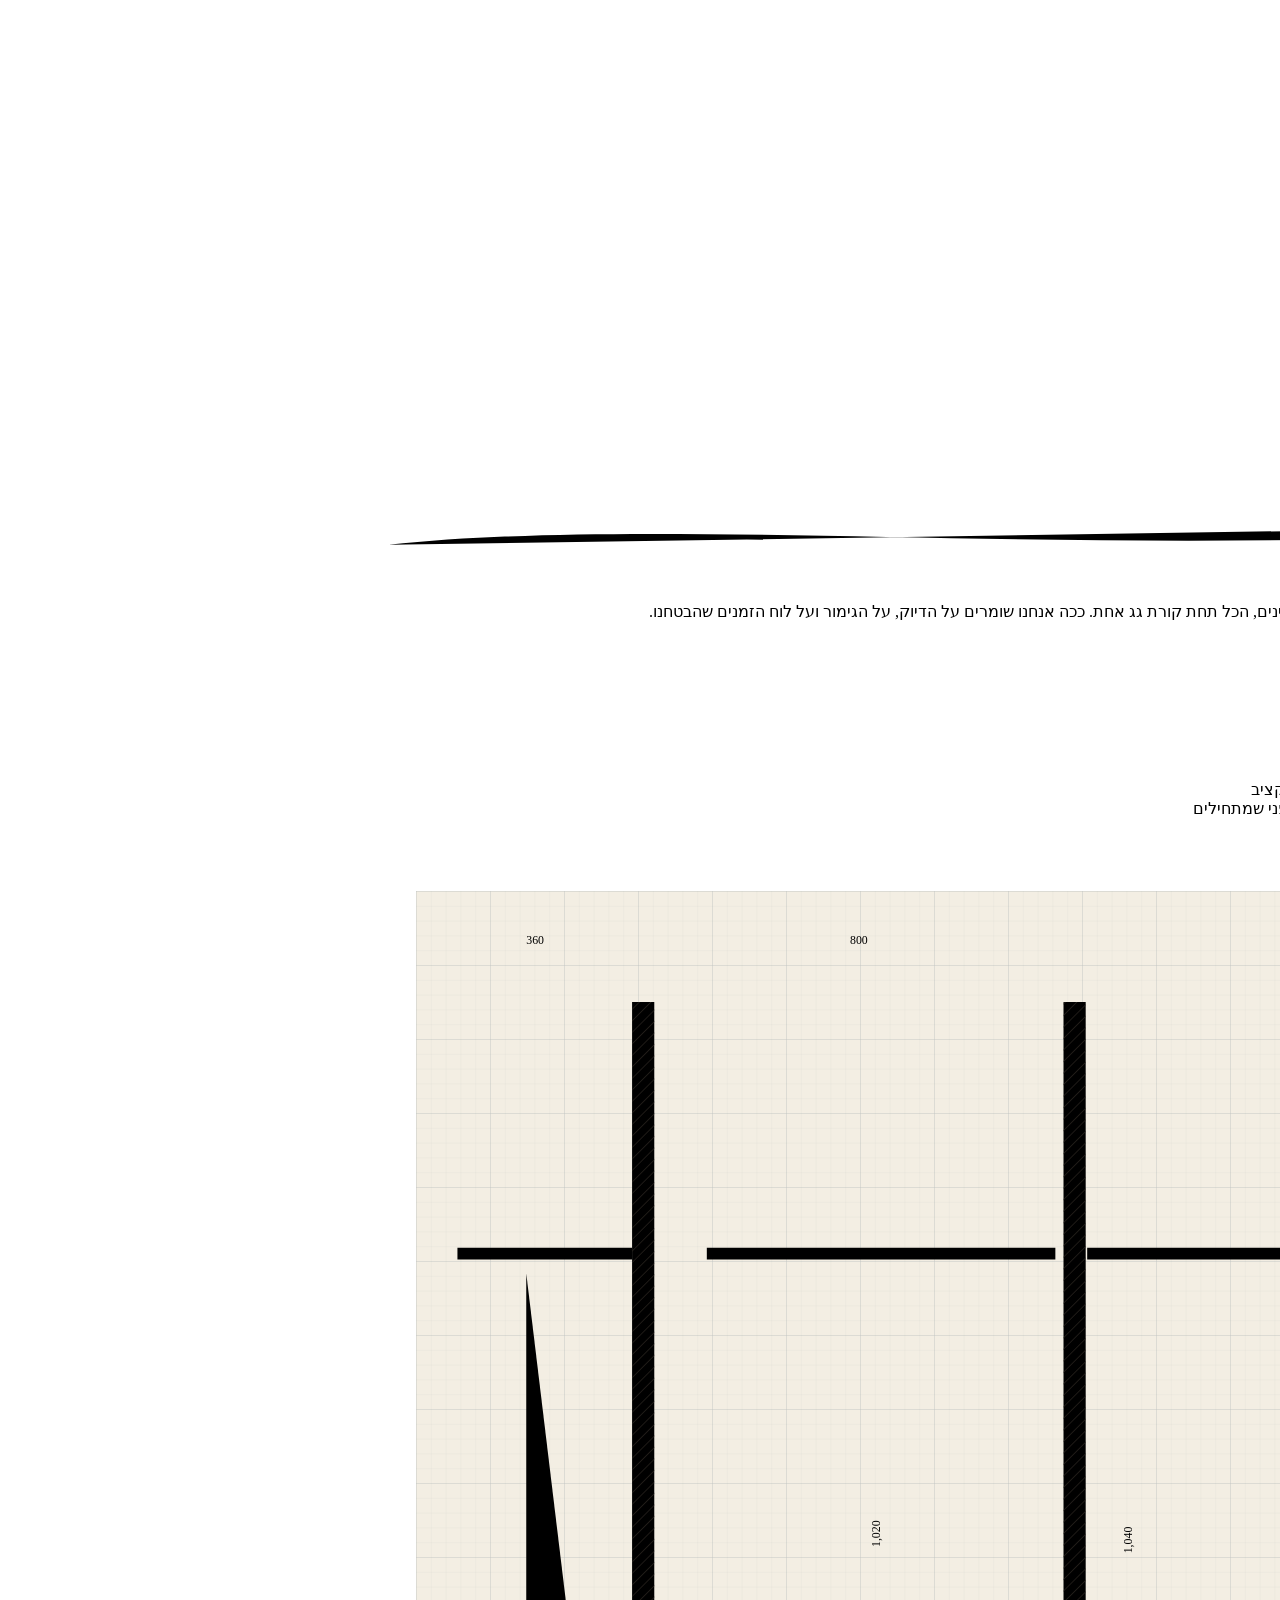
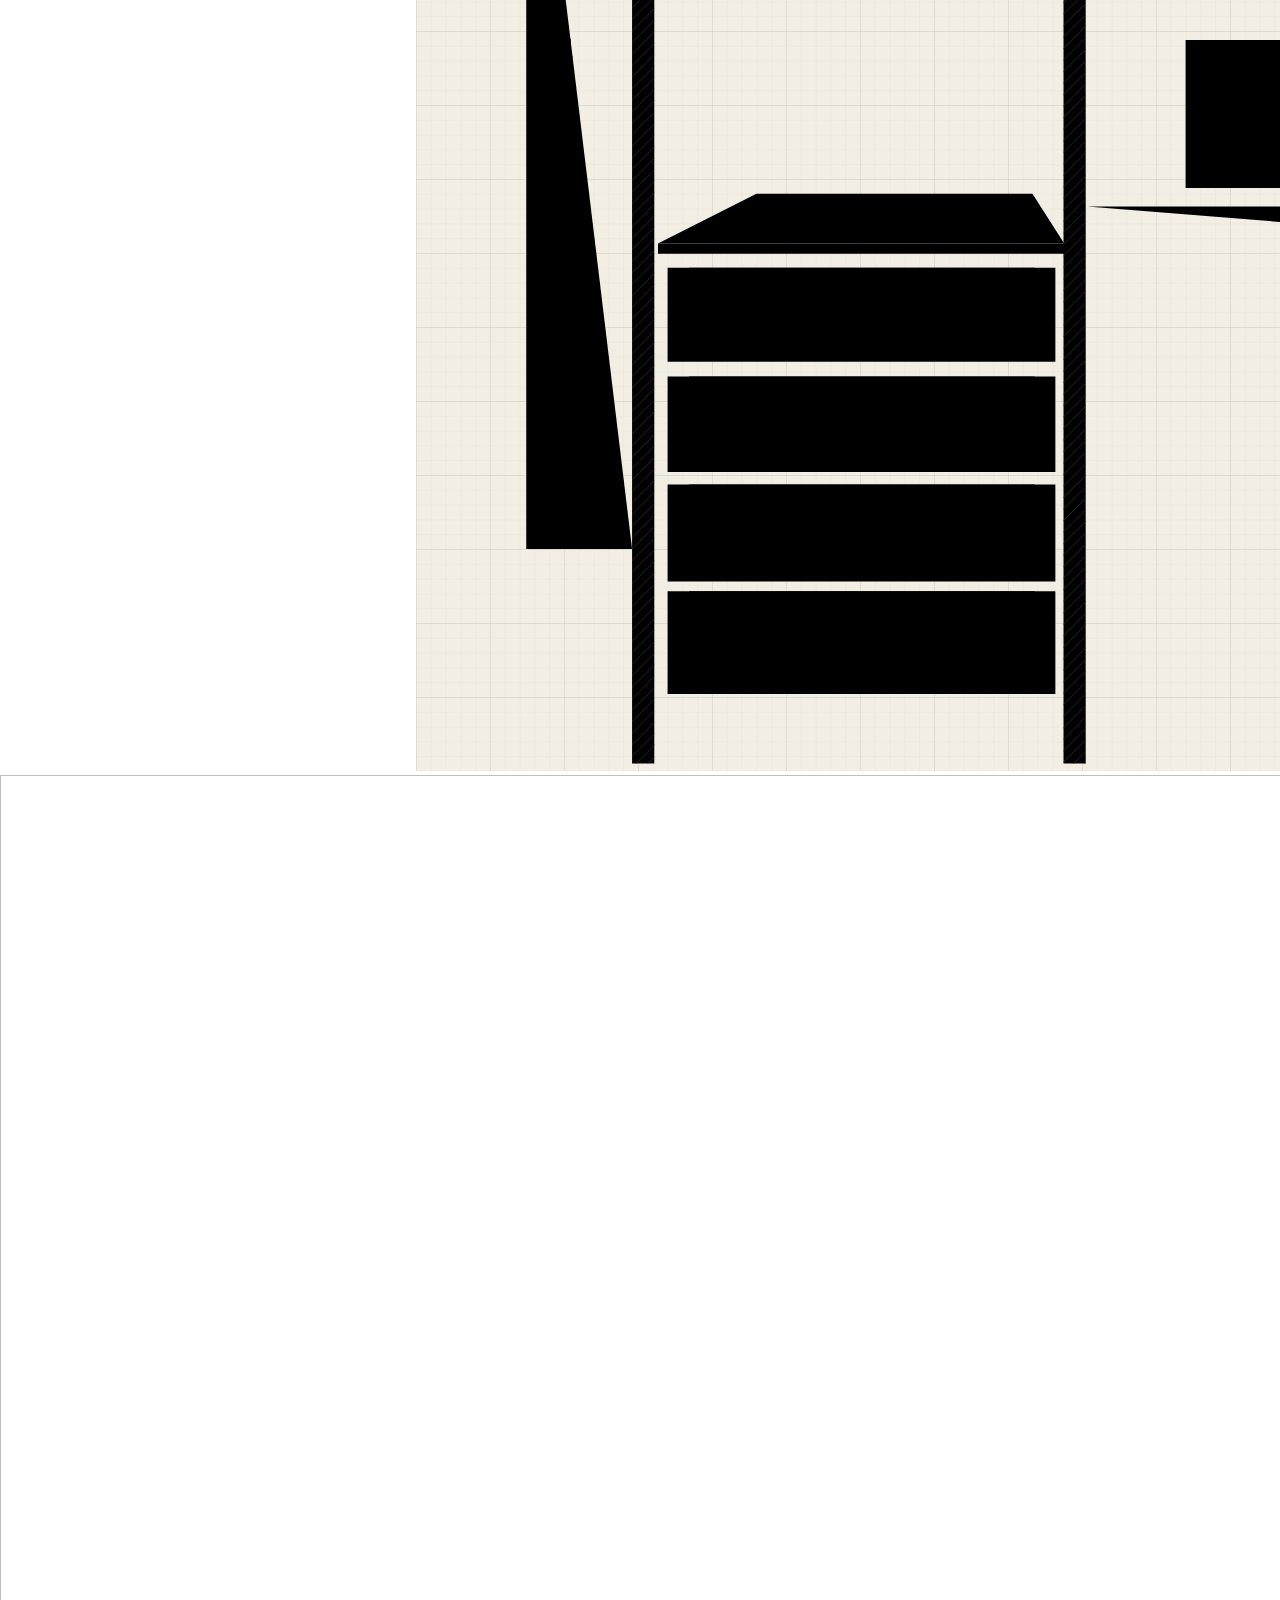
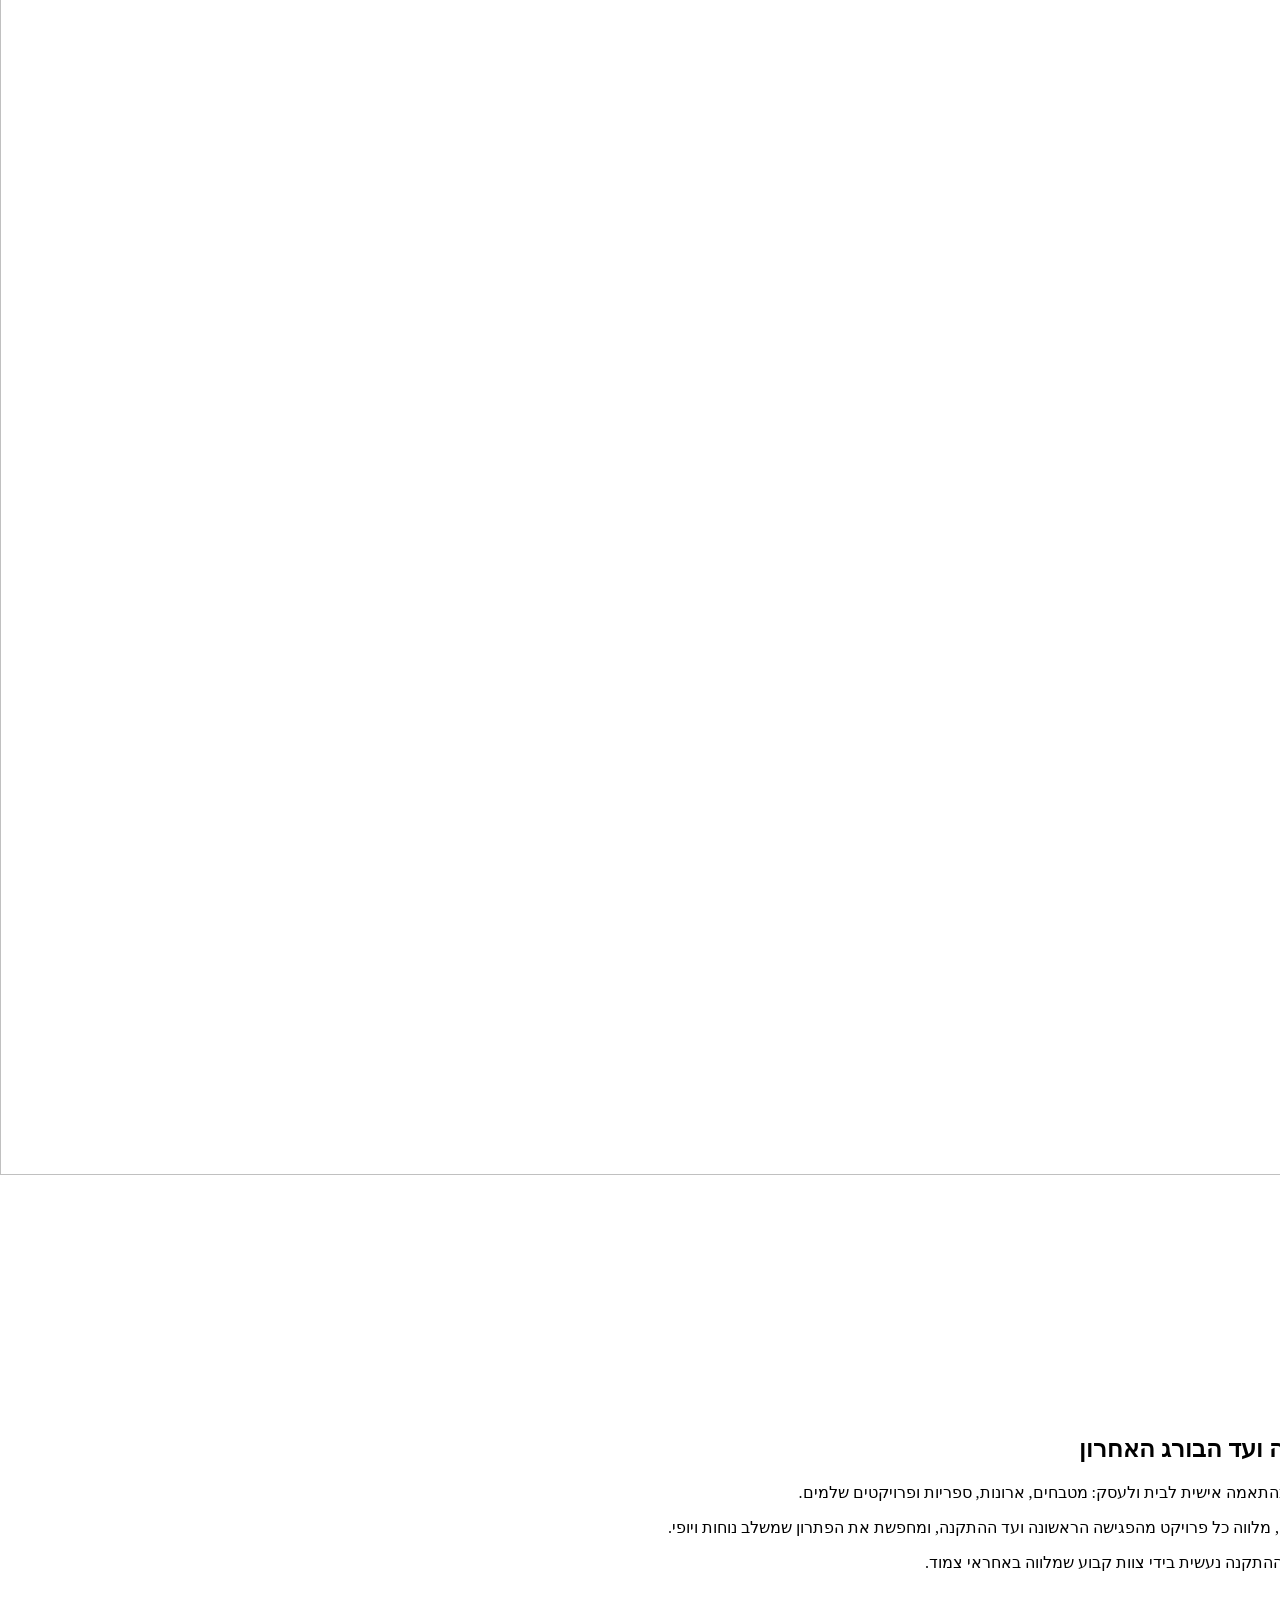
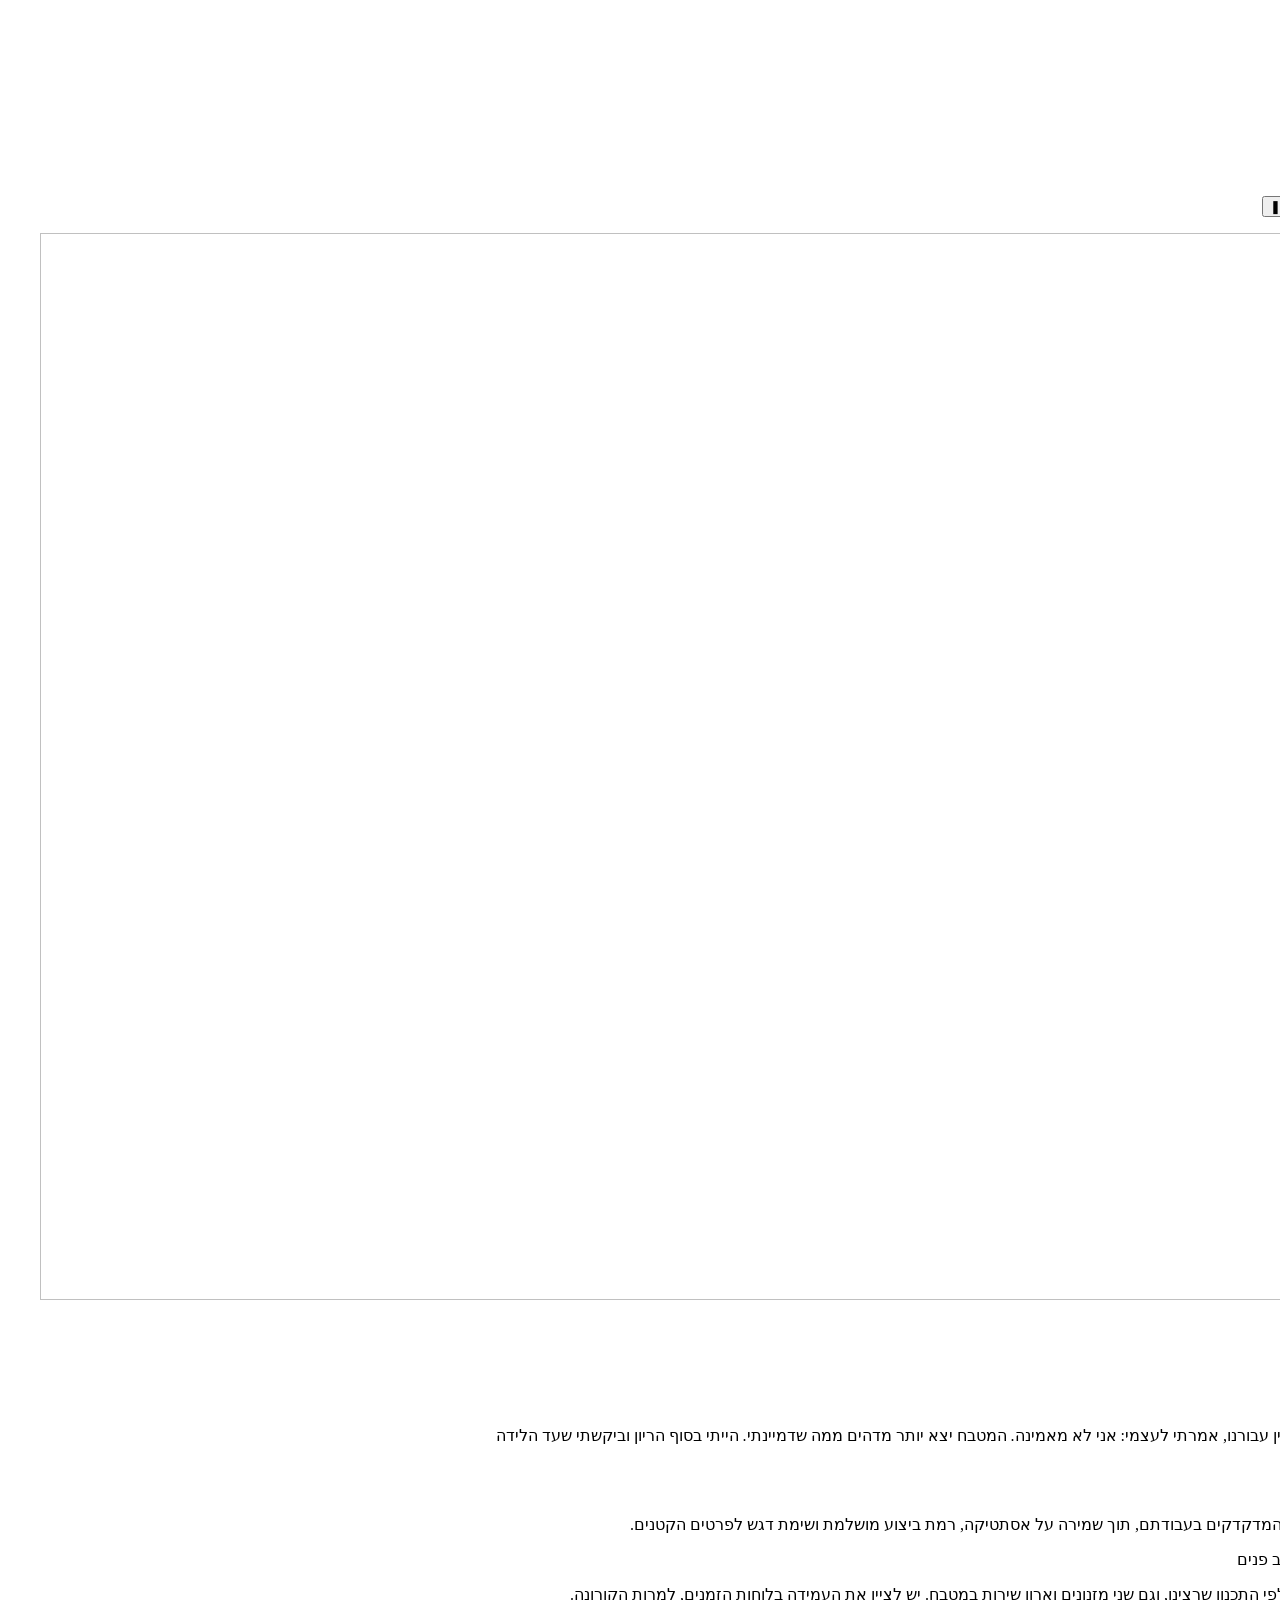
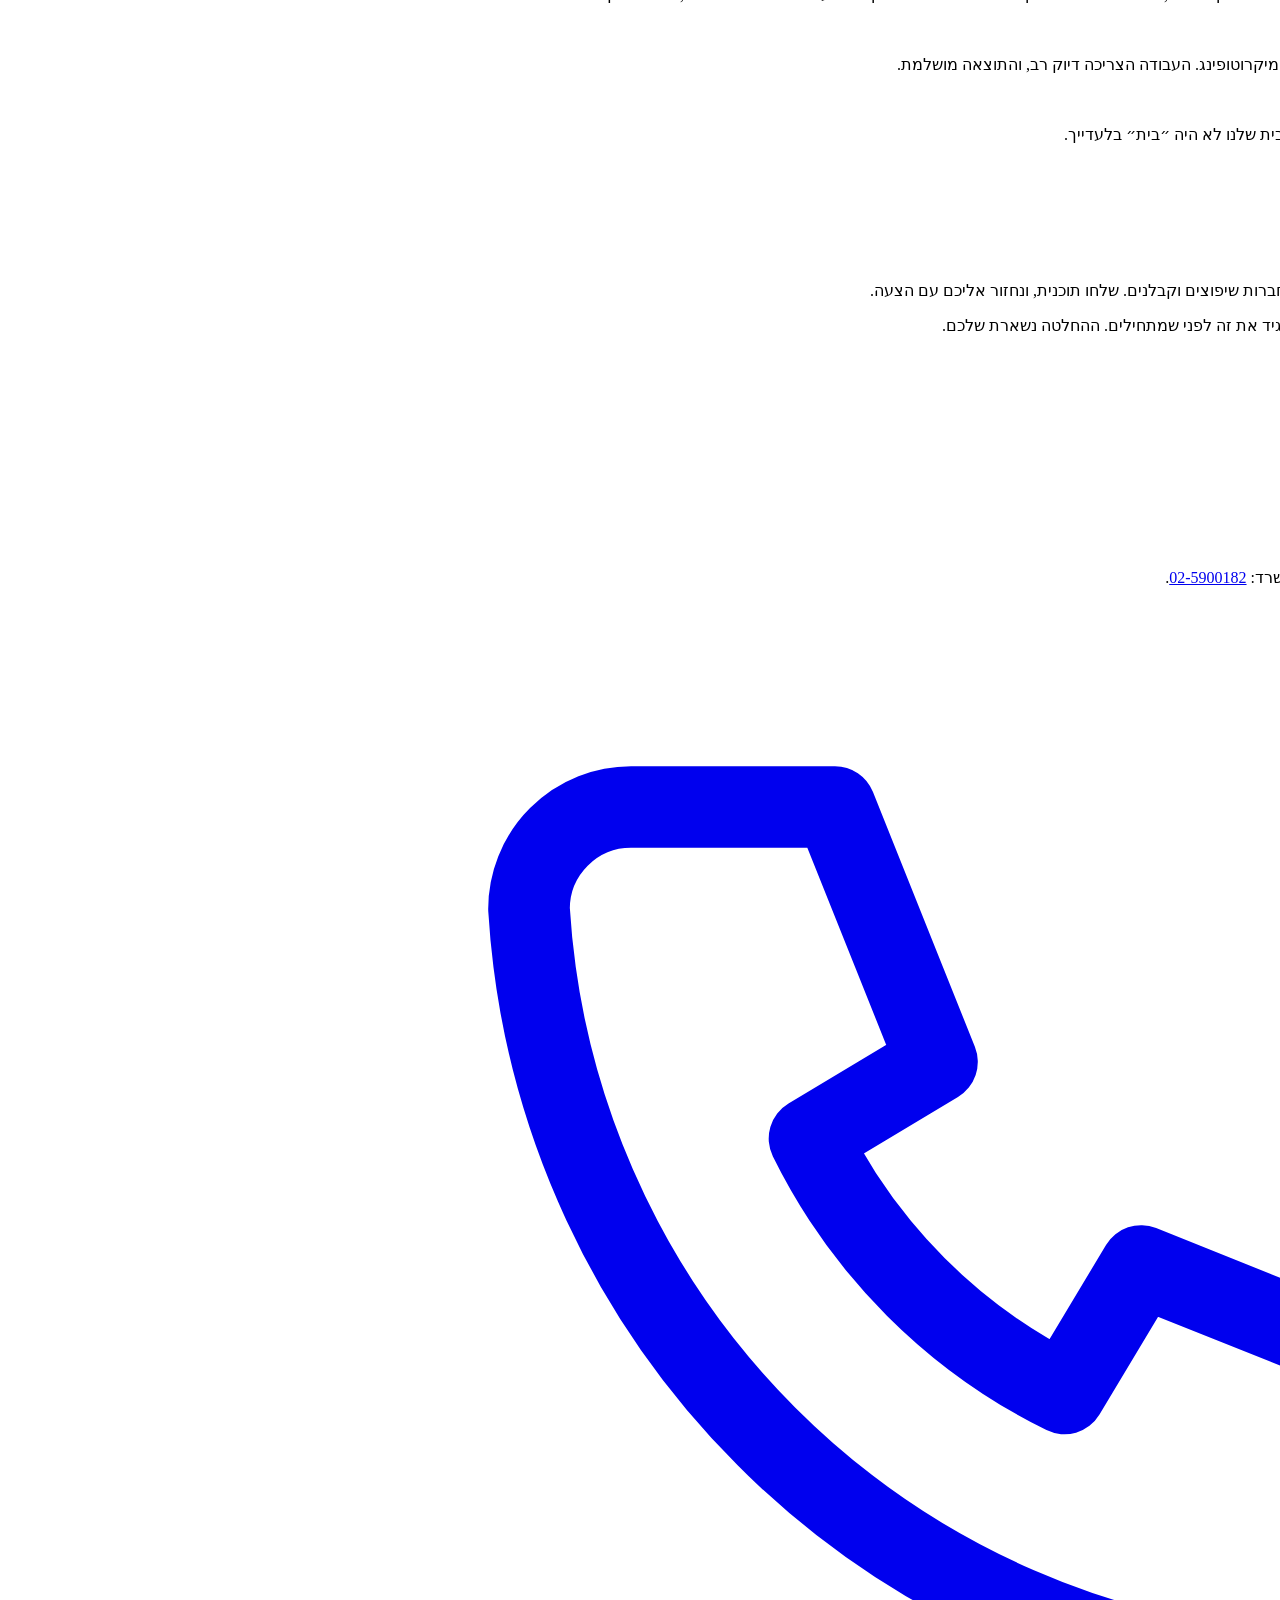
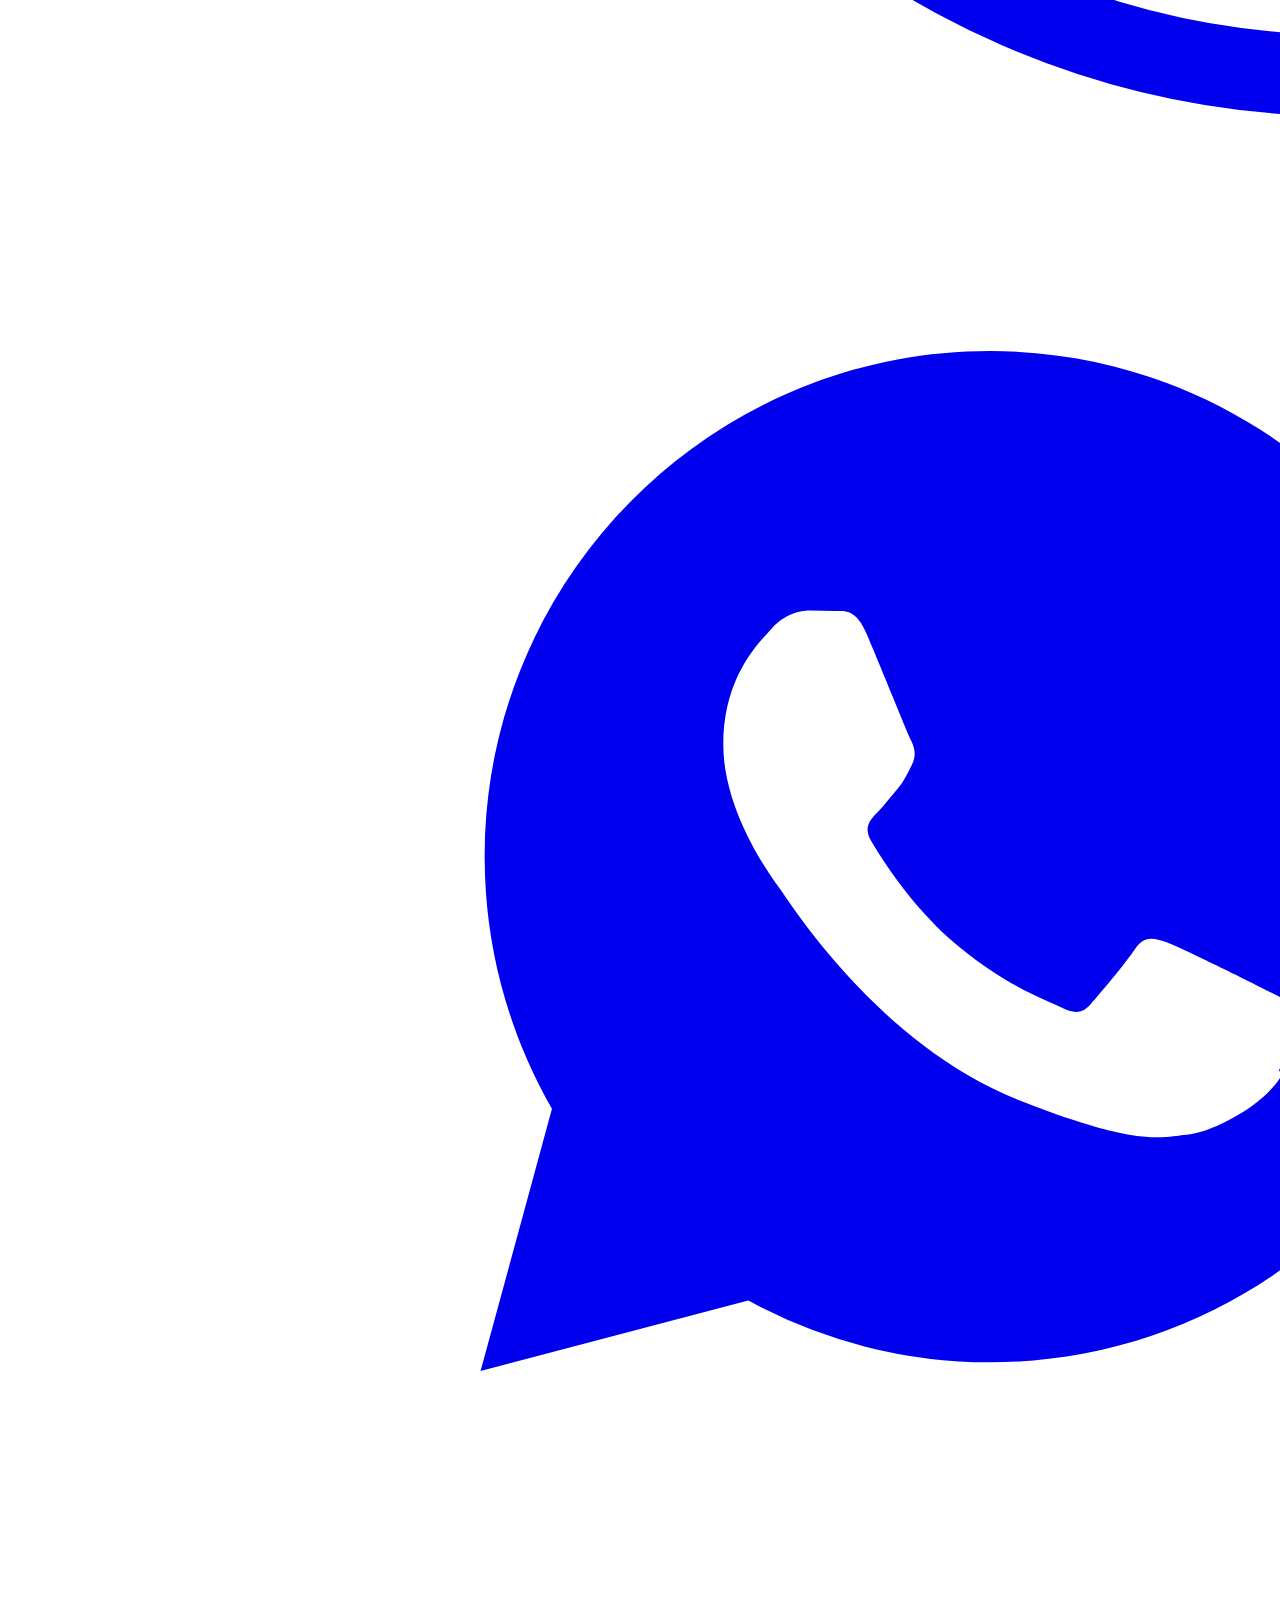
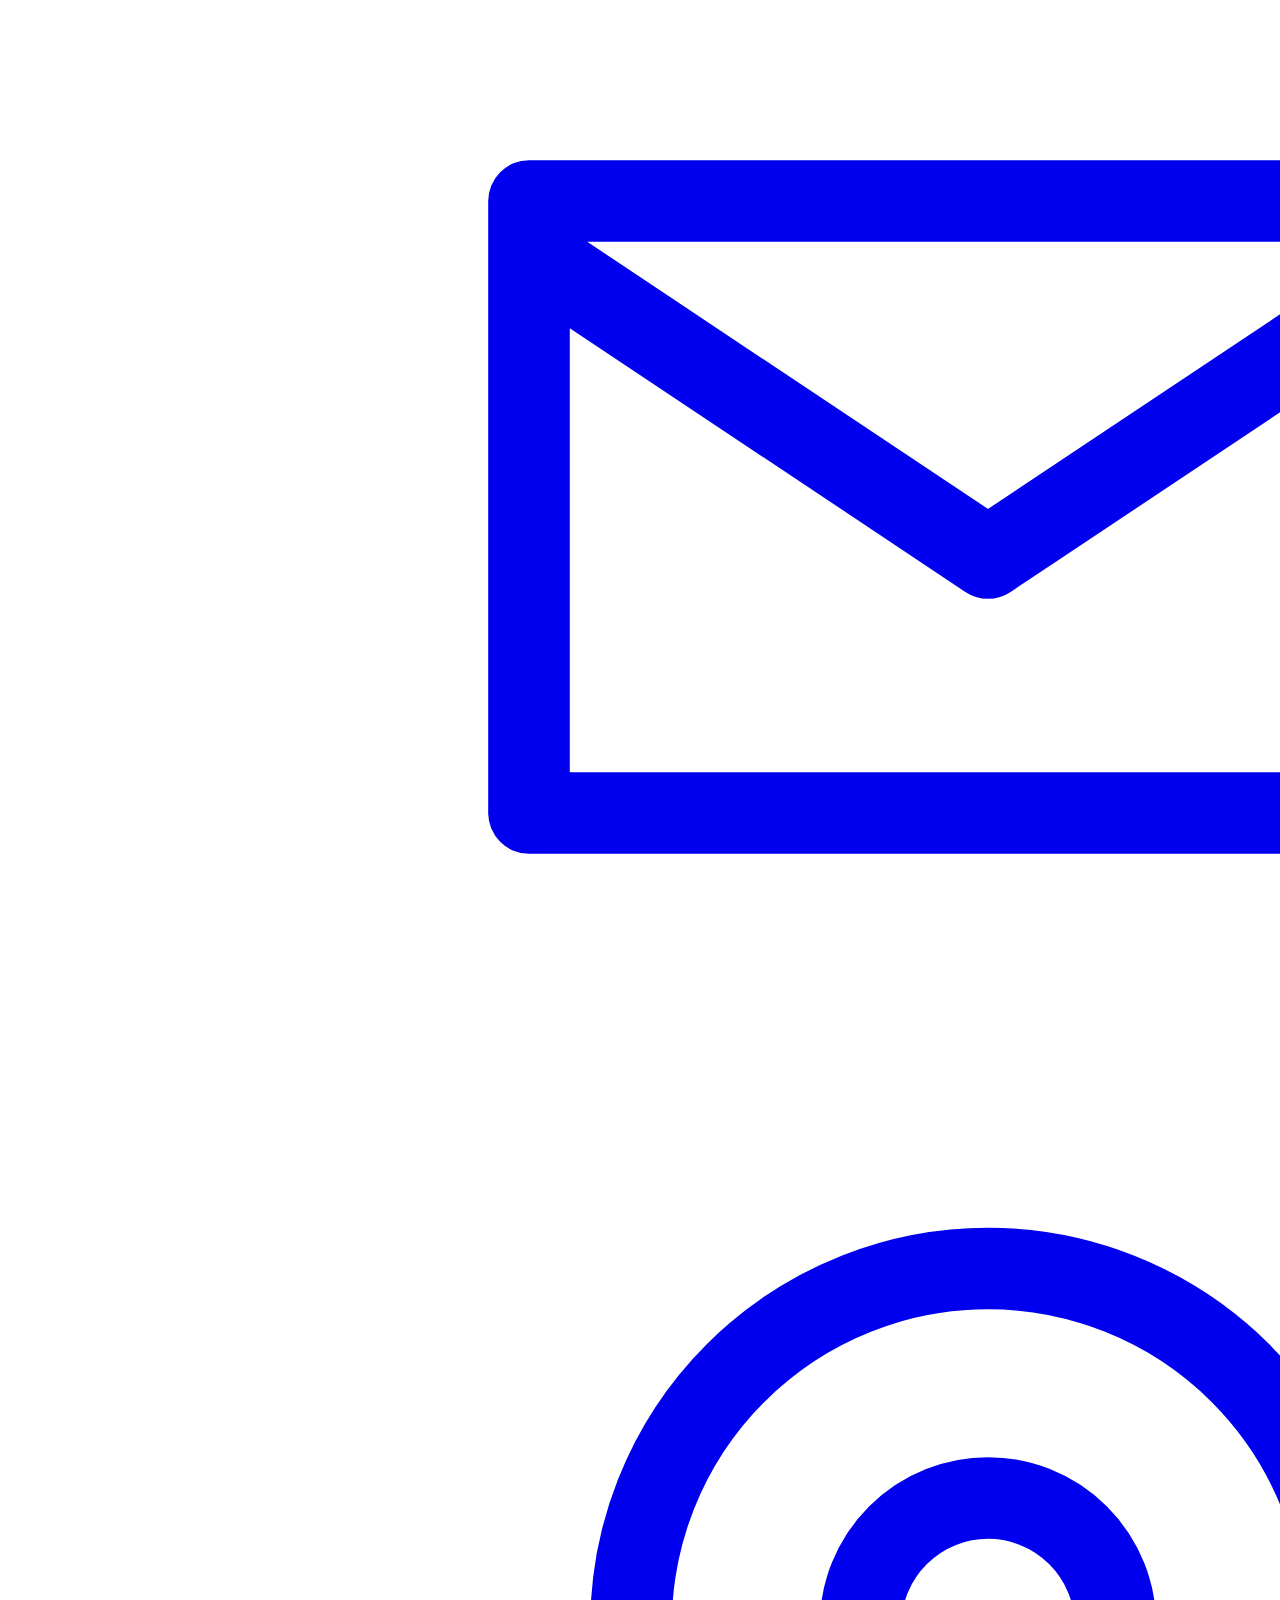
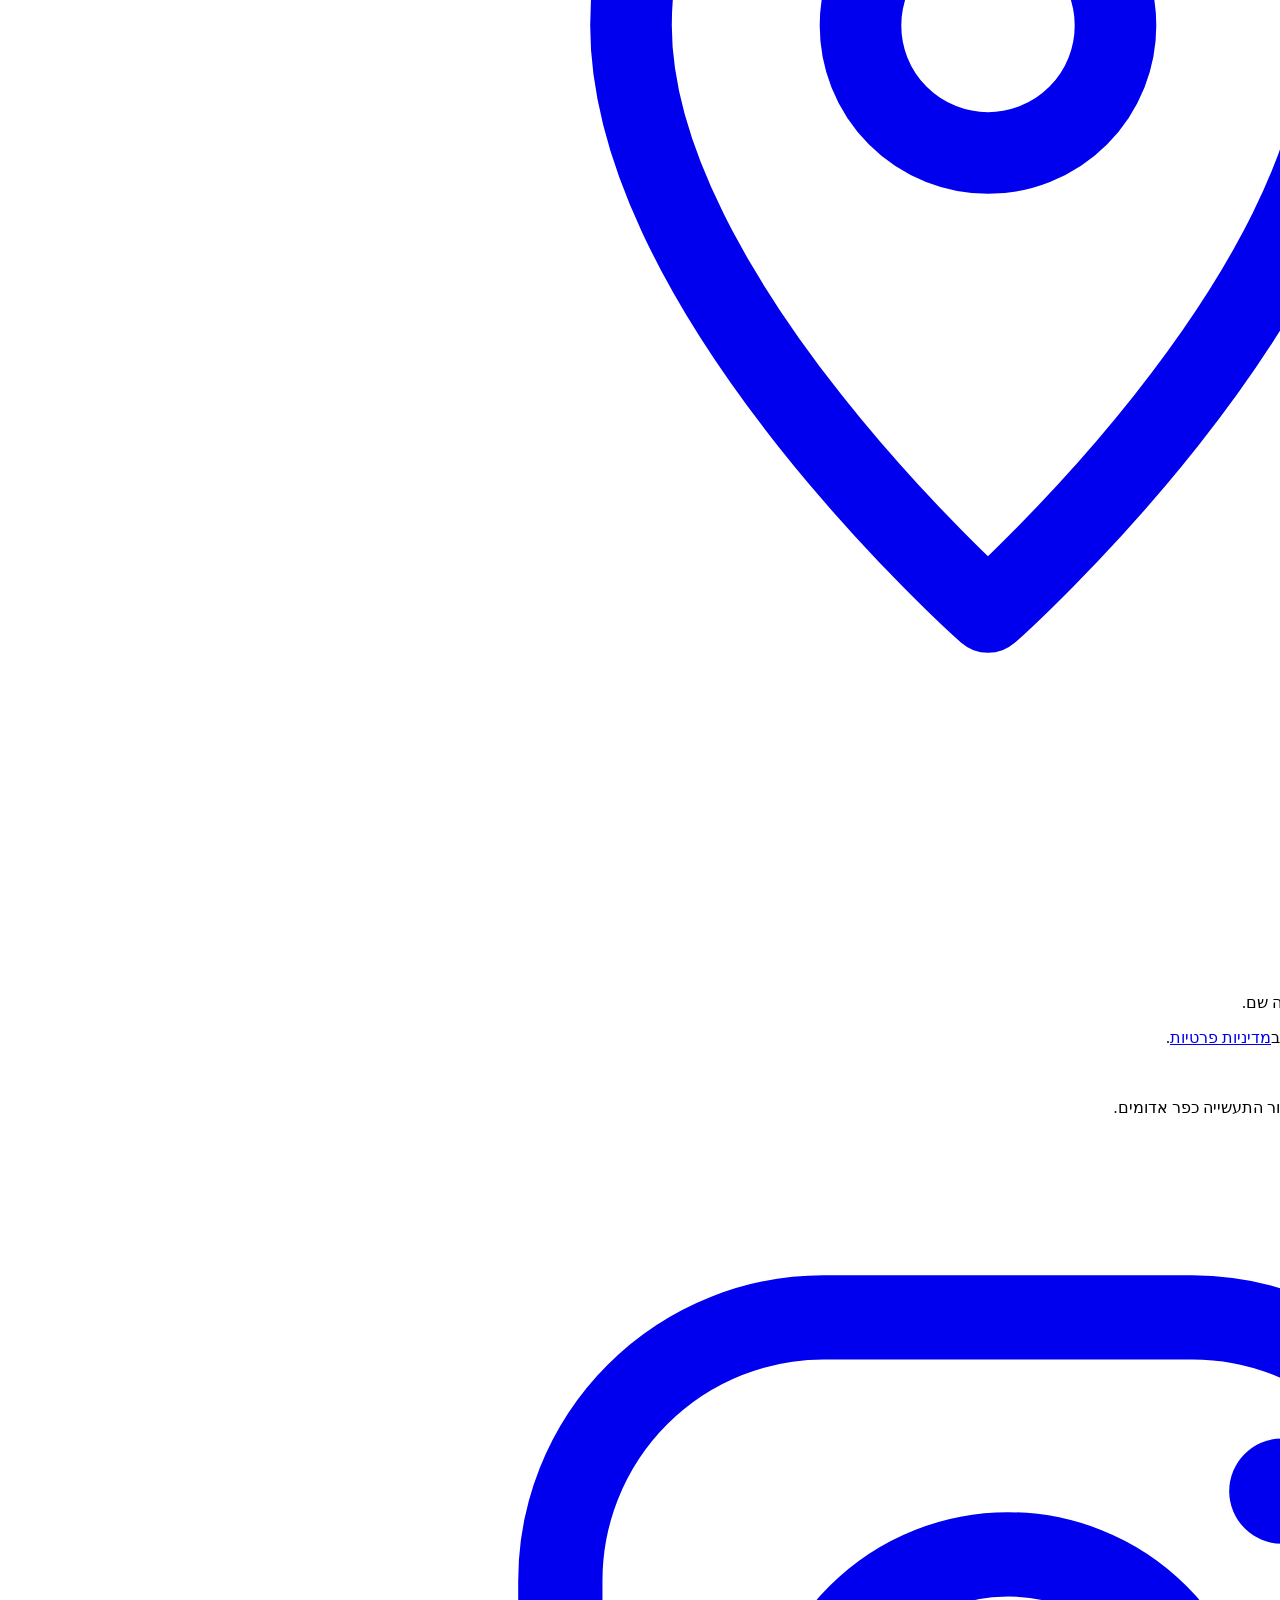
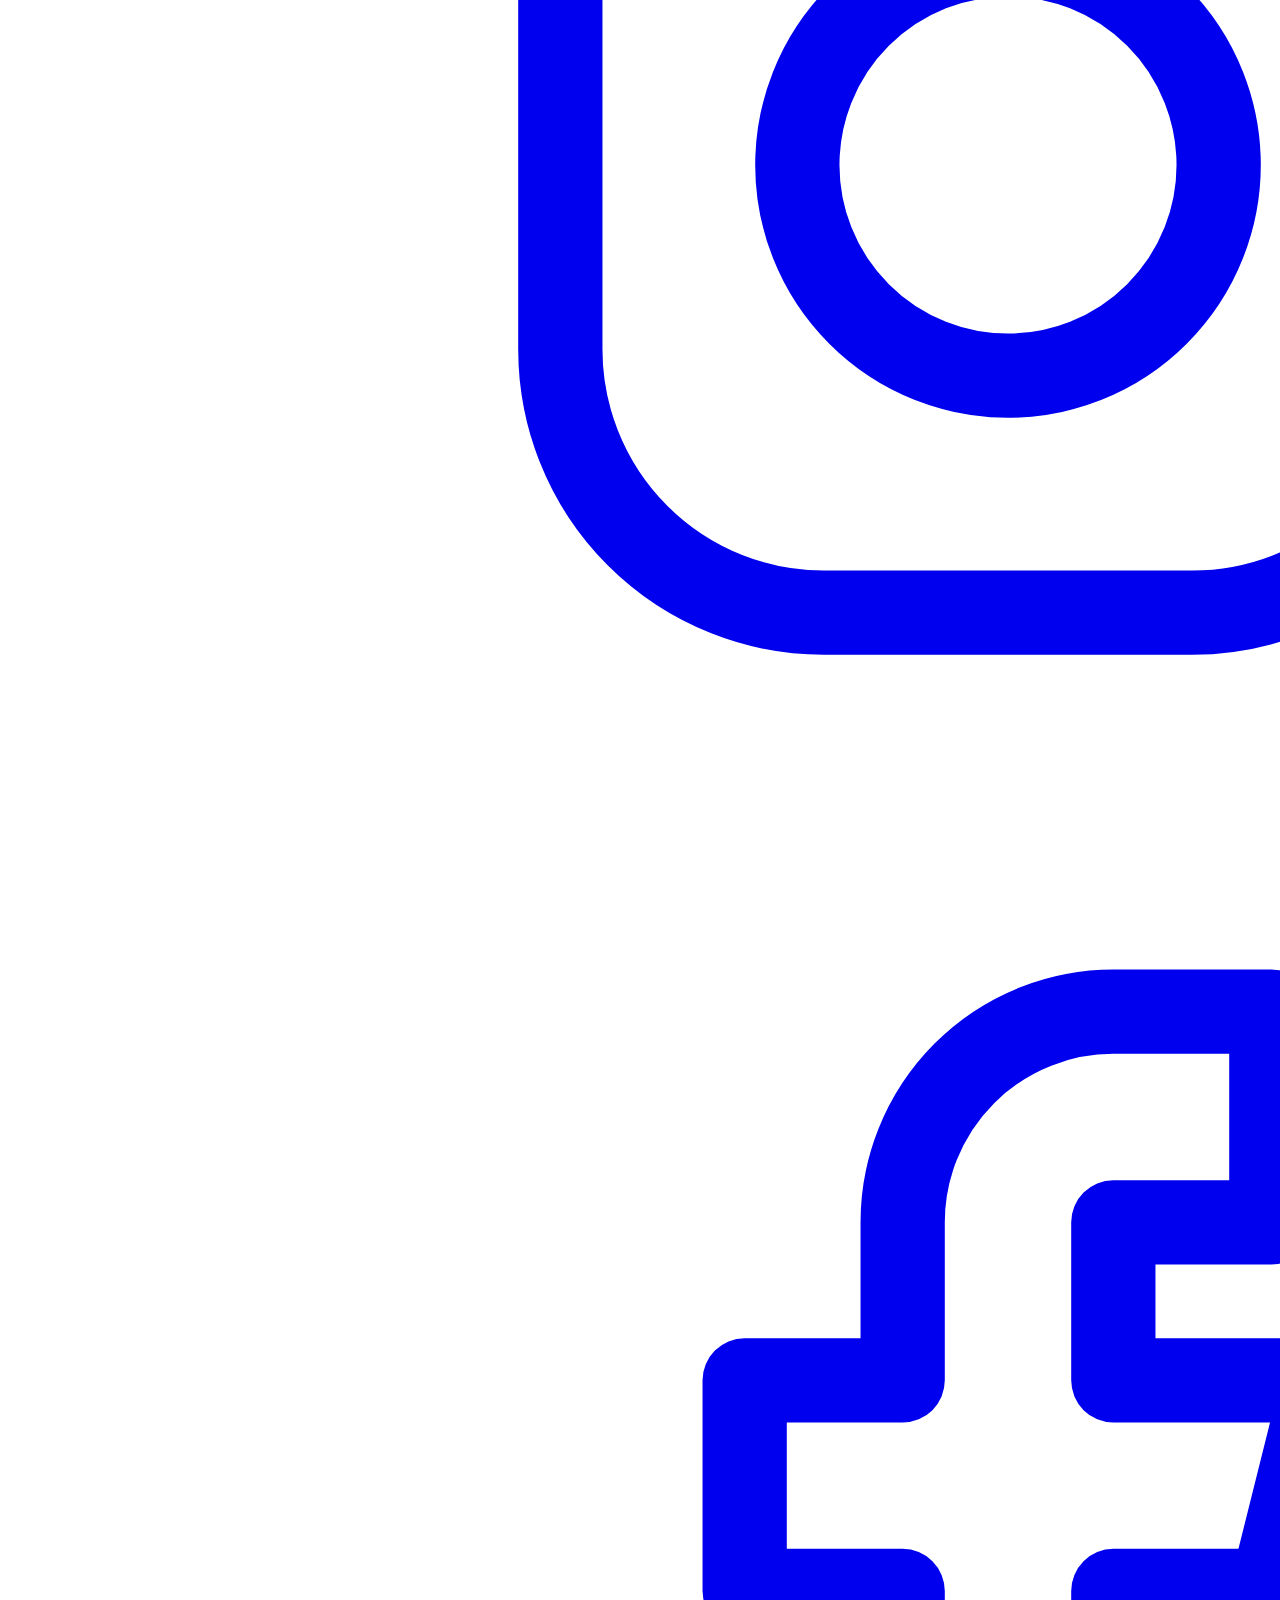
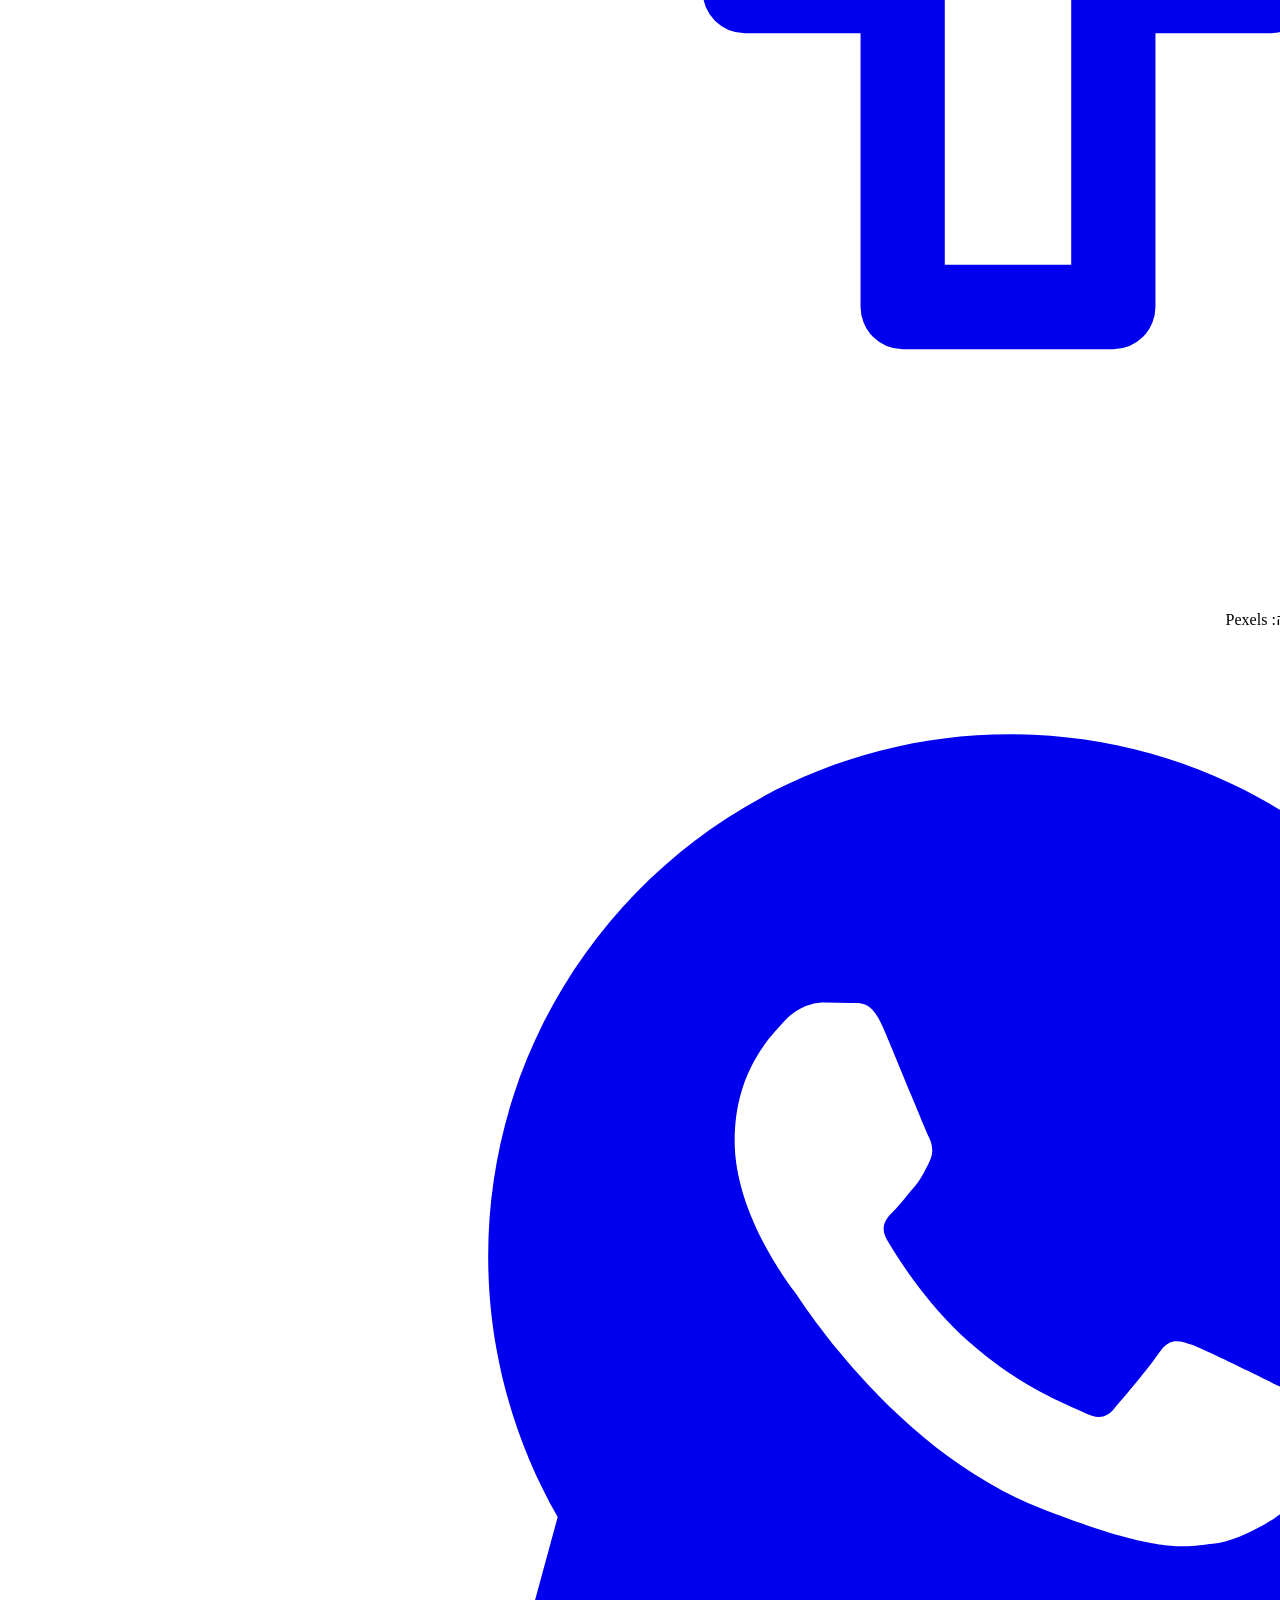
==== commit 30fda21f: "Update preview: technical drawing scroll stage Co-Authored-By: Claude Opus 5.5 <noreply@anthropic.co" ====
--- a/index.html
+++ b/index.html
@@ -7,8 +7,8 @@
 <meta name="theme-color" content="#eee5d6">
 <link rel="icon" href="/hanagaria-preview/assets/favicon.svg" type="image/svg+xml"><link rel="apple-touch-icon" href="/hanagaria-preview/assets/img/apple-touch-icon.png"><link rel="manifest" href="/hanagaria-preview/manifest.webmanifest">
 <link rel="preconnect" href="https://fonts.googleapis.com"><link rel="preconnect" href="https://fonts.gstatic.com" crossorigin><link rel="stylesheet" href="https://fonts.googleapis.com/css2?family=Karantina:wght@400;700&amp;family=Assistant:wght@300;400;600;700&amp;display=swap">
-<link rel="stylesheet" href="/hanagaria-preview/assets/base.css?v=a840e748">
-<link rel="stylesheet" href="/hanagaria-preview/assets/site.css?v=a840e748">
+<link rel="stylesheet" href="/hanagaria-preview/assets/base.css?v=4648ab32">
+<link rel="stylesheet" href="/hanagaria-preview/assets/site.css?v=4648ab32">
 <script>document.documentElement.classList.add('js')</script>
 <script id="site-data" type="application/json">{"lang": "he", "wa": "972522635106", "waMsg": "שלום שמוליק, הגעתי מהאתר", "hours": [], "store": {"mode": "none", "currency": "₪"}, "analytics": {"ga4": "", "plausible": ""}, "motion": "calm", "intro": false, "ui": {"open_now": "פתוח עכשיו", "closed_now": "סגור עכשיו", "cart_empty": "הסל ריק", "total": "סה״כ", "remove": "הסרה", "qty": "כמות", "added": "נוסף לסל", "pause": "עצירת המצגת", "play": "הפעלת המצגת", "required": "שדה חובה", "cart_send": "שליחת ההזמנה בוואטסאפ"}}</script>
 <script type="application/ld+json">{"@context": "https://schema.org", "@type": "HomeAndConstructionBusiness", "name": "הנגריה", "telephone": "052-2635106", "email": "hanagariash@gmail.com", "address": {"@type": "PostalAddress", "streetAddress": "אזור התעשייה", "addressLocality": "כפר אדומים", "addressCountry": "IL"}, "sameAs": ["https://instagram.com/shmulik_tawil", "https://www.facebook.com/%D7%94%D7%A0%D7%92%D7%A8%D7%99%D7%94-%D7%A8%D7%94%D7%99%D7%98%D7%99%D7%9D-%D7%95%D7%A2%D7%95%D7%93-%D7%9E%D7%98%D7%91%D7%97%D7%99%D7%9D-%D7%91%D7%99%D7%A8%D7%95%D7%A9%D7%9C%D7%99%D7%9D-198621603539335"], "priceRange": "₪₪₪"}</script>
@@ -33,10 +33,10 @@
 </section>
 <section class="process craft" id="process" aria-labelledby="process-t" data-craft><div class="craft-track"><div class="craft-sticky"><div class="wrap craft-in">
 <div class="craft-copy"><div class="process-head"><p class="eyebrow">התהליך</p><h2 id="process-t" class="sec-title">מהשרטוט לבית, בחמישה שלבים</h2></div><div class="craft-list"><i class="craft-rule" aria-hidden="true"></i><ol class="process-steps"><li><span class="n" aria-hidden="true">01</span><b>פגישה</b><span>מכירים את החלל, את האנשים ואת התקציב</span></li><li><span class="n" aria-hidden="true">02</span><b>תכנון והדמיה</b><span>רואים הכל בהדמיה ממוחשבת לפני שמתחילים</span></li><li><span class="n" aria-hidden="true">03</span><b>ייצור</b><span>בנגריה שלנו, בחומרים שבחרנו יחד</span></li><li><span class="n" aria-hidden="true">04</span><b>צביעה וגימור</b><span>במחלקת הצבע של הנגריה</span></li><li><span class="n" aria-hidden="true">05</span><b>התקנה</b><span>צוות התקנה קבוע עם אחראי צמוד</span></li></ol></div></div>
-<figure class="craft-fig"><div class="craft-frame"><img class="c-sk" src="/hanagaria-preview/assets/img/craft/sketch.jpg" alt="" width="1440" height="1800" loading="lazy" decoding="async"><img class="c-raw" src="/hanagaria-preview/assets/img/craft/raw.jpg" alt="" width="1440" height="1800" loading="lazy" decoding="async"><img class="c-real" src="/hanagaria-preview/assets/img/works/w22.jpg" alt="ספרייה שחורה עם נישות אלון ותאורת מסילה בסלון, מעבודות הנגריה" width="1440" height="1800" loading="lazy" decoding="async"><i class="c-edge" aria-hidden="true"></i></div></figure>
+<figure class="craft-fig"><div class="craft-frame"><svg class="c-sk" viewBox="0 0 1600 2000" preserveAspectRatio="xMidYMid slice" aria-hidden="true" focusable="false"><defs><pattern id="dg" width="20" height="20" patternUnits="userSpaceOnUse"><path d="M20 0H0V20" fill="none" stroke="#7f8f96" stroke-opacity=".16" stroke-width="1"/></pattern><pattern id="dG" width="100" height="100" patternUnits="userSpaceOnUse"><path d="M100 0H0V100" fill="none" stroke="#7f8f96" stroke-opacity=".3" stroke-width="1.4"/></pattern><pattern id="dh" width="11" height="11" patternUnits="userSpaceOnUse" patternTransform="rotate(45)"><path d="M0 0V11" stroke="#2b2620" stroke-width="1.8"/></pattern></defs><rect width="1600" height="2000" fill="#f3eee3"/><g class="dgrid"><rect width="1600" height="2000" fill="url(#dg)"/><rect width="1600" height="2000" fill="url(#dG)"/></g><path class="d h" pathLength="1" style="--a:0.000" d="M0 150L1600 150"/><path class="d h" pathLength="1" style="--a:0.006" d="M0 1990L1600 1990"/><path class="d h" pathLength="1" style="--a:0.012" d="M292 150H322V1990H292Z"/><path class="d h" pathLength="1" style="--a:0.019" d="M875 150H905V1990H875Z"/><path class="d h" pathLength="1" style="--a:0.025" d="M0 1904L292 1904"/><path class="d h" pathLength="1" style="--a:0.031" d="M322 1904L875 1904"/><path class="d h" pathLength="1" style="--a:0.037" d="M905 1904L1600 1904"/><path class="d m" pathLength="1" style="--a:0.043" d="M0 167L292 167"/><path class="d m" pathLength="1" style="--a:0.050" d="M322 167L875 167"/><path class="d m" pathLength="1" style="--a:0.056" d="M905 167L1600 167"/><path class="d m" pathLength="1" style="--a:0.062" d="M0 347L292 347"/><path class="d m" pathLength="1" style="--a:0.068" d="M0 362L292 362"/><path class="d m" pathLength="1" style="--a:0.074" d="M322 347L875 347"/><path class="d m" pathLength="1" style="--a:0.081" d="M322 362L875 362"/><path class="d m" pathLength="1" style="--a:0.087" d="M905 347L1600 347"/><path class="d m" pathLength="1" style="--a:0.093" d="M905 362L1600 362"/><path class="d t2" pathLength="1" style="--a:0.099" d="M149 517V1700H292"/><path class="d t2" pathLength="1" style="--a:0.105" d="M443 517V1220"/><path class="d t2" pathLength="1" style="--a:0.112" d="M860 517L860 1220"/><path class="d t2" pathLength="1" style="--a:0.118" d="M443 517L860 517"/><path class="d t2" pathLength="1" style="--a:0.124" d="M907 517L1440 517"/><path class="d t2" pathLength="1" style="--a:0.130" d="M1440 517L1440 1237"/><path class="d f" pathLength="1" style="--a:0.136" d="M322 167L443 345"/><path class="d f" pathLength="1" style="--a:0.143" d="M322 362L443 517"/><path class="d f" pathLength="1" style="--a:0.149" d="M1600 167L1500 300"/><path class="d f" pathLength="1" style="--a:0.155" d="M1600 362L1440 517"/><path class="d f" pathLength="1" style="--a:0.161" d="M0 362L149 517"/><path class="d f" pathLength="1" style="--a:0.167" d="M0 1853L149 1700"/><path class="d m" pathLength="1" style="--a:0.174" d="M56 482H292V498H56Z"/><path class="d m" pathLength="1" style="--a:0.180" d="M393 482H864V498H393Z"/><path class="d m" pathLength="1" style="--a:0.186" d="M907 482H1533V498H907Z"/><path class="d m" pathLength="1" style="--a:0.192" d="M327 1287H876V1301H327Z"/><path class="d m" pathLength="1" style="--a:0.198" d="M327 1287L460 1220H833L876 1287"/><path class="d f" pathLength="1" style="--a:0.205" d="M372 1279L470 1232H822L846 1279Z"/><path class="d m" pathLength="1" style="--a:0.211" d="M340 1320H864V1447H340Z"/><path class="d t2" pathLength="1" style="--a:0.217" d="M369 1320V1420H836V1320"/><path class="d m" pathLength="1" style="--a:0.223" d="M340 1467H864V1596H340Z"/><path class="d t2" pathLength="1" style="--a:0.229" d="M369 1467V1567H836V1467"/><path class="d m" pathLength="1" style="--a:0.236" d="M340 1613H864V1744H340Z"/><path class="d t2" pathLength="1" style="--a:0.242" d="M369 1613V1713H836V1613"/><path class="d m" pathLength="1" style="--a:0.248" d="M340 1757H864V1896H340Z"/><path class="d t2" pathLength="1" style="--a:0.254" d="M369 1757V1867H836V1757"/><path class="d f" pathLength="1" style="--a:0.260" d="M907 1237H1440L1600 1293"/><path class="d m" pathLength="1" style="--a:0.267" d="M905 1291L1600 1291"/><path class="d m" pathLength="1" style="--a:0.273" d="M905 1328L1600 1328"/><path class="d m" pathLength="1" style="--a:0.279" d="M905 1491L1600 1491"/><path class="d m" pathLength="1" style="--a:0.285" d="M905 1527L1600 1527"/><path class="d m" pathLength="1" style="--a:0.291" d="M905 1683L1600 1683"/><path class="d m" pathLength="1" style="--a:0.298" d="M905 1727L1600 1727"/><path class="d m" pathLength="1" style="--a:0.304" d="M905 1884L1600 1884"/><path class="d m" pathLength="1" style="--a:0.310" d="M905 1920L1600 1920"/><rect class="hh" style="--a:.5" x="292" y="150" width="30" height="1840" fill="url(#dh)"/><rect class="hh" style="--a:.52" x="875" y="150" width="30" height="1840" fill="url(#dh)"/><path class="cl" style="--a:.55" d="M598 120V1975M1252 120V1975"/><path class="d f" pathLength="1" style="--a:0.521" d="M30 50L30 108"/><path class="d f" pathLength="1" style="--a:0.527" d="M292 50L292 108"/><path class="d f" pathLength="1" style="--a:0.533" d="M30 84L292 84"/><path class="d k" pathLength="1" style="--a:0.539" d="M21 93L39 75"/><path class="d k" pathLength="1" style="--a:0.546" d="M283 93L301 75"/><text class="t dm" style="--a:0.552" x="161" y="71" text-anchor="middle">360</text><path class="d f" pathLength="1" style="--a:0.552" d="M322 50L322 108"/><path class="d f" pathLength="1" style="--a:0.558" d="M875 50L875 108"/><path class="d f" pathLength="1" style="--a:0.564" d="M322 84L875 84"/><path class="d k" pathLength="1" style="--a:0.570" d="M313 93L331 75"/><path class="d k" pathLength="1" style="--a:0.577" d="M866 93L884 75"/><text class="t dm" style="--a:0.583" x="598.5" y="71" text-anchor="middle">800</text><path class="d f" pathLength="1" style="--a:0.583" d="M905 50L905 108"/><path class="d f" pathLength="1" style="--a:0.589" d="M1560 50L1560 108"/><path class="d f" pathLength="1" style="--a:0.595" d="M905 84L1560 84"/><path class="d k" pathLength="1" style="--a:0.601" d="M896 93L914 75"/><path class="d k" pathLength="1" style="--a:0.608" d="M1551 93L1569 75"/><text class="t dm" style="--a:0.614" x="1232.5" y="71" text-anchor="middle">950</text><path class="d f" pathLength="1" style="--a:0.614" d="M200 150L244 150"/><path class="d f" pathLength="1" style="--a:0.620" d="M200 1904L244 1904"/><path class="d f" pathLength="1" style="--a:0.626" d="M222 150L222 1904"/><path class="d k" pathLength="1" style="--a:0.632" d="M213 159L231 141"/><path class="d k" pathLength="1" style="--a:0.639" d="M213 1913L231 1895"/><text class="t dm" style="--a:0.645" x="209" y="1027" text-anchor="middle" transform="rotate(-90 209 1027)">2,540</text><path class="d f" pathLength="1" style="--a:0.645" d="M618 517L662 517"/><path class="d f" pathLength="1" style="--a:0.651" d="M618 1220L662 1220"/><path class="d f" pathLength="1" style="--a:0.657" d="M640 517L640 1220"/><path class="d k" pathLength="1" style="--a:0.663" d="M631 526L649 508"/><path class="d k" pathLength="1" style="--a:0.670" d="M631 1229L649 1211"/><text class="t dm" style="--a:0.676" x="627" y="868.5" text-anchor="middle" transform="rotate(-90 627 868.5)">1,020</text><path class="d f" pathLength="1" style="--a:0.676" d="M958 517L1002 517"/><path class="d f" pathLength="1" style="--a:0.680" d="M958 1237L1002 1237"/><path class="d f" pathLength="1" style="--a:0.680" d="M980 517L980 1237"/><path class="d k" pathLength="1" style="--a:0.680" d="M971 526L989 508"/><path class="d k" pathLength="1" style="--a:0.680" d="M971 1246L989 1228"/><text class="t dm" style="--a:0.680" x="967" y="877" text-anchor="middle" transform="rotate(-90 967 877)">1,040</text><path class="d m" pathLength="1" style="--a:0.680" d="M1040 1012H1520V1212H1040Z"/><path class="d f" pathLength="1" style="--a:0.680" d="M1040 1082L1520 1082"/><path class="d f" pathLength="1" style="--a:0.680" d="M1040 1147L1520 1147"/><path class="d f" pathLength="1" style="--a:0.680" d="M1280 1147L1280 1212"/><text class="t tb" style="--a:0.680" x="1280" y="1062" text-anchor="middle">הנגריה</text><text class="t ts" style="--a:0.680" x="1280" y="1127" text-anchor="middle">ארון קיר · מבט חזית</text><text class="t ts" style="--a:0.680" x="1400" y="1191" text-anchor="middle">קנ"מ 1:20</text><text class="t ts" style="--a:0.680" x="1160" y="1191" text-anchor="middle">גיליון 01</text></svg><img class="c-raw" src="/hanagaria-preview/assets/img/craft/raw.jpg?v=3" alt="" width="1600" height="2000" loading="lazy" decoding="async"><img class="c-real" src="/hanagaria-preview/assets/img/craft/cabinet.jpg" alt="ארון קיר מעץ אלון עם מדפים ומגירות" width="1600" height="2000" loading="lazy" decoding="async"><i class="c-edge" aria-hidden="true"></i></div></figure>
 </div></div></div></section>
-<script src="/hanagaria-preview/assets/craft.js?v=4" defer></script>
-<script src="/hanagaria-preview/assets/media.js?v=1" defer></script><section class="sec cats" id="works" aria-labelledby="cats-t"><div class="wrap"><div class="sec-head row" data-reveal><div><h2 id="cats-t" class="sec-title">נגרות לכל חדר בבית</h2></div><a class="more" href="/hanagaria-preview/works.html">לכל העבודות</a></div>
+<script src="/hanagaria-preview/assets/craft.js?v=6" defer></script>
+<script src="/hanagaria-preview/assets/media.js?v=2" defer></script><section class="sec cats" id="works" aria-labelledby="cats-t"><div class="wrap"><div class="sec-head row" data-reveal><div><h2 id="cats-t" class="sec-title">נגרות לכל חדר בבית</h2></div><a class="more" href="/hanagaria-preview/works.html">לכל העבודות</a></div>
 <ul class="tiles"><li><a href="/hanagaria-preview/works.html#kitchens"><span class="tile-img"><img src="/hanagaria-preview/assets/img/stock/kitchen.jpg" alt="" loading="lazy" decoding="async"></span><span class="tile-name">מטבחים</span></a></li><li><a href="/hanagaria-preview/works.html#wardrobes"><span class="tile-img"><img src="/hanagaria-preview/assets/img/stock/wardrobe.jpg" alt="" loading="lazy" decoding="async"></span><span class="tile-name">ארונות קיר</span></a></li><li><a href="/hanagaria-preview/works.html#bookcases"><span class="tile-img"><img src="/hanagaria-preview/assets/img/stock/library.jpg" alt="" loading="lazy" decoding="async"></span><span class="tile-name">ספריות</span></a></li><li><a href="/hanagaria-preview/works.html#bathrooms"><span class="tile-img"><img src="/hanagaria-preview/assets/img/stock/vanity.jpg" alt="" loading="lazy" decoding="async"></span><span class="tile-name">ארונות אמבטיה</span></a></li><li><a href="/hanagaria-preview/works.html#niches"><span class="tile-img"><img src="/hanagaria-preview/assets/img/stock/tvwall.jpg" alt="" loading="lazy" decoding="async"></span><span class="tile-name">נישות ומזנונים</span></a></li><li><a href="/hanagaria-preview/works.html#special"><span class="tile-img"><img src="/hanagaria-preview/assets/img/stock/special.jpg" alt="" loading="lazy" decoding="async"></span><span class="tile-name">פרויקטים מיוחדים</span></a></li></ul></div></section><section class="sec about" id="about" aria-labelledby="about-t"><div class="wrap about-in">
 <div class="about-body" data-reveal><h2 id="about-t" class="sec-title">נגריה משפחתית, מהפגישה הראשונה ועד הבורג האחרון</h2><p>הנגריה בכפר אדומים בניהולו של <b>שמוליק טוויל</b>. ריהוט בהתאמה אישית לבית ולעסק: מטבחים, ארונות, ספריות ופרויקטים שלמים.</p><p><b>שלי בן דוד</b>, מעצבת הפנים של הנגריה והבת של שמוליק, מלווה כל פרויקט מהפגישה הראשונה ועד ההתקנה, ומחפשת את הפתרון שמשלב נוחות ויופי.</p><p>הייצור, הפרזול והצביעה נעשים אצלנו, בציוד מתקדם. ההתקנה נעשית בידי צוות קבוע שמלווה באחראי צמוד.</p><ul class="facts"><li><b>הדמיה ממוחשבת</b><span>לפני שמתחילים לייצר</span></li><li><b>מחלקת צבע</b><span>בתוך הנגריה</span></li><li><b>צוות התקנה קבוע</b><span>עם אחראי צמוד</span></li></ul></div>
 <figure class="about-media about-video" data-reveal><video data-bg-video autoplay muted loop playsinline preload="none" poster="/hanagaria-preview/assets/video/plane.jpg" aria-hidden="true"><source src="/hanagaria-preview/assets/video/plane.mp4" type="video/mp4"></video><button class="vid-pause" type="button" data-video-toggle data-l-pause="עצירת הווידאו" data-l-play="הפעלת הווידאו" aria-label="עצירת הווידאו"><span aria-hidden="true">❚❚</span></button></figure>
@@ -64,6 +64,6 @@
 <button type="button" data-a11y-opt="motion" aria-pressed="false">עצירת אנימציות</button>
 <button type="button" data-a11y-reset>איפוס</button>
 <a href="/hanagaria-preview/accessibility.html">הצהרת נגישות</a>
-</div></aside><script src="/hanagaria-preview/assets/main.js?v=a840e748" defer></script>
+</div></aside><script src="/hanagaria-preview/assets/main.js?v=4648ab32" defer></script>
 </body>
 </html>
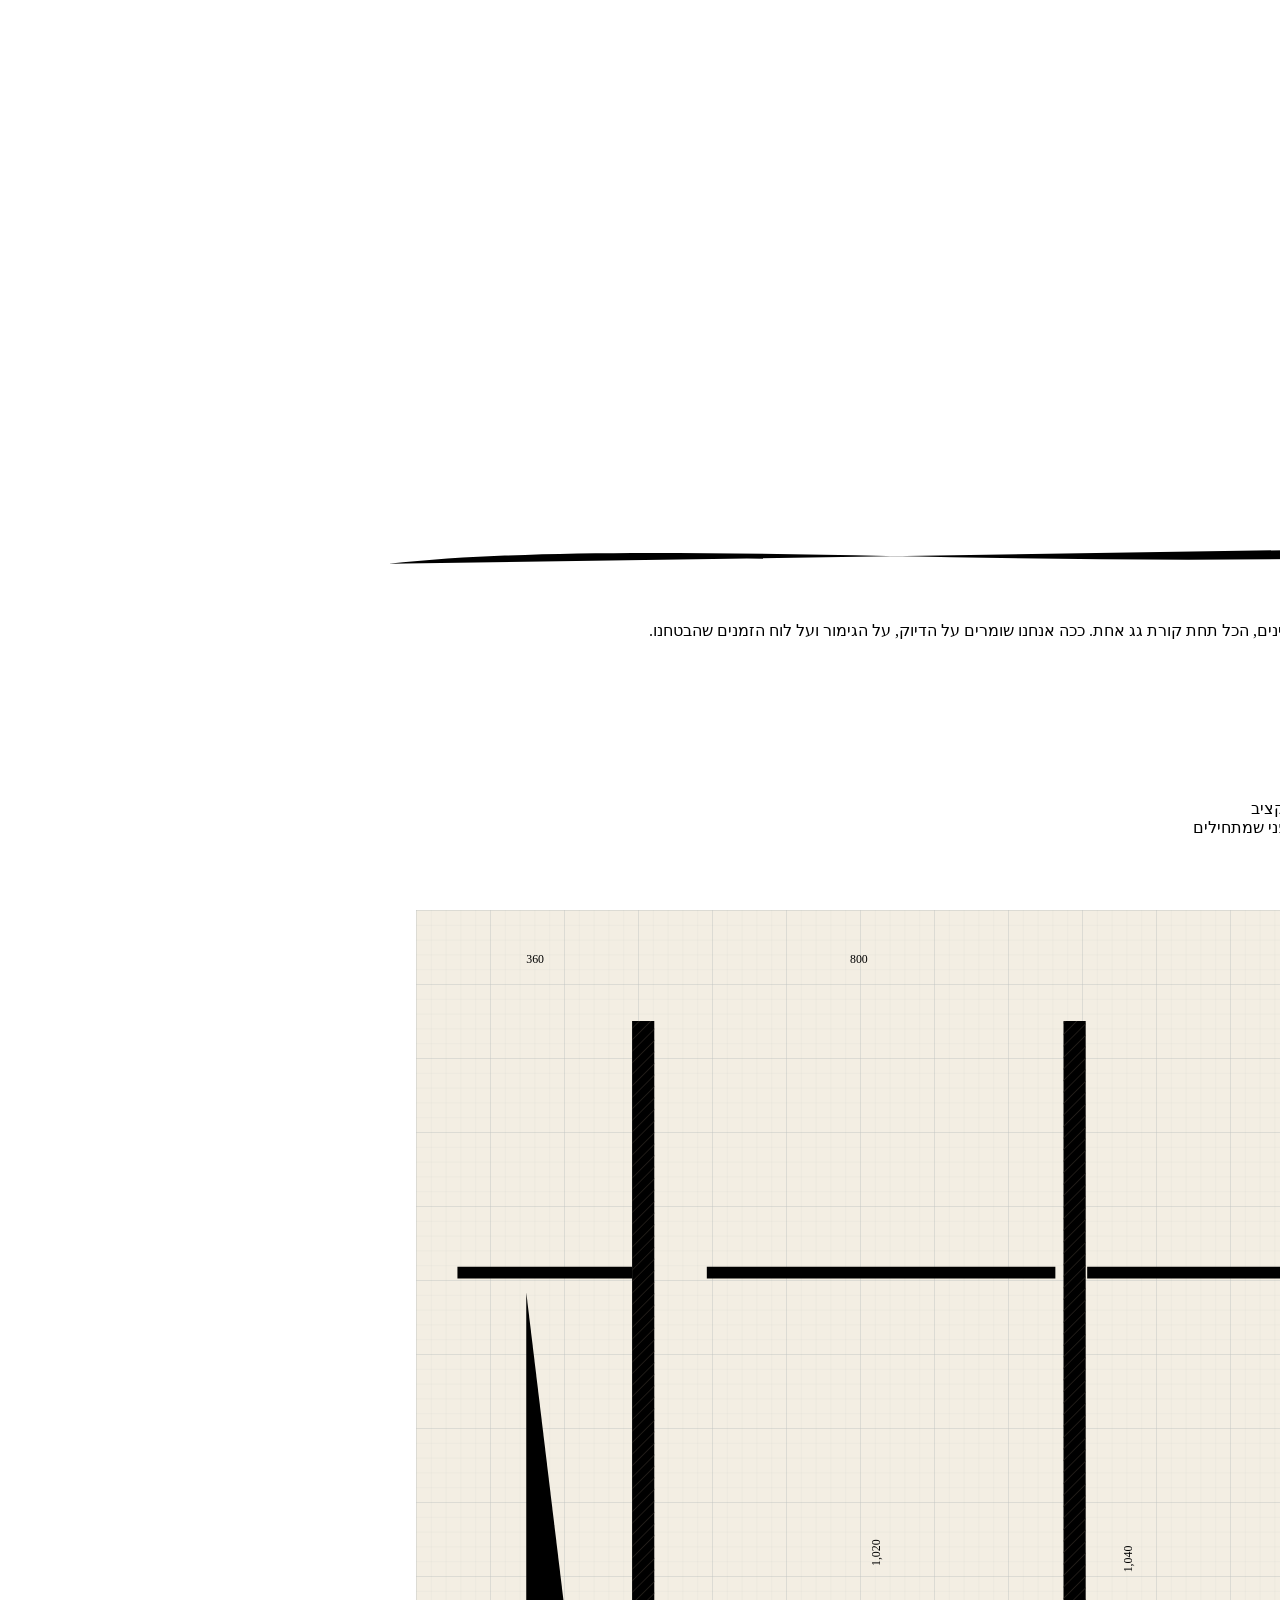
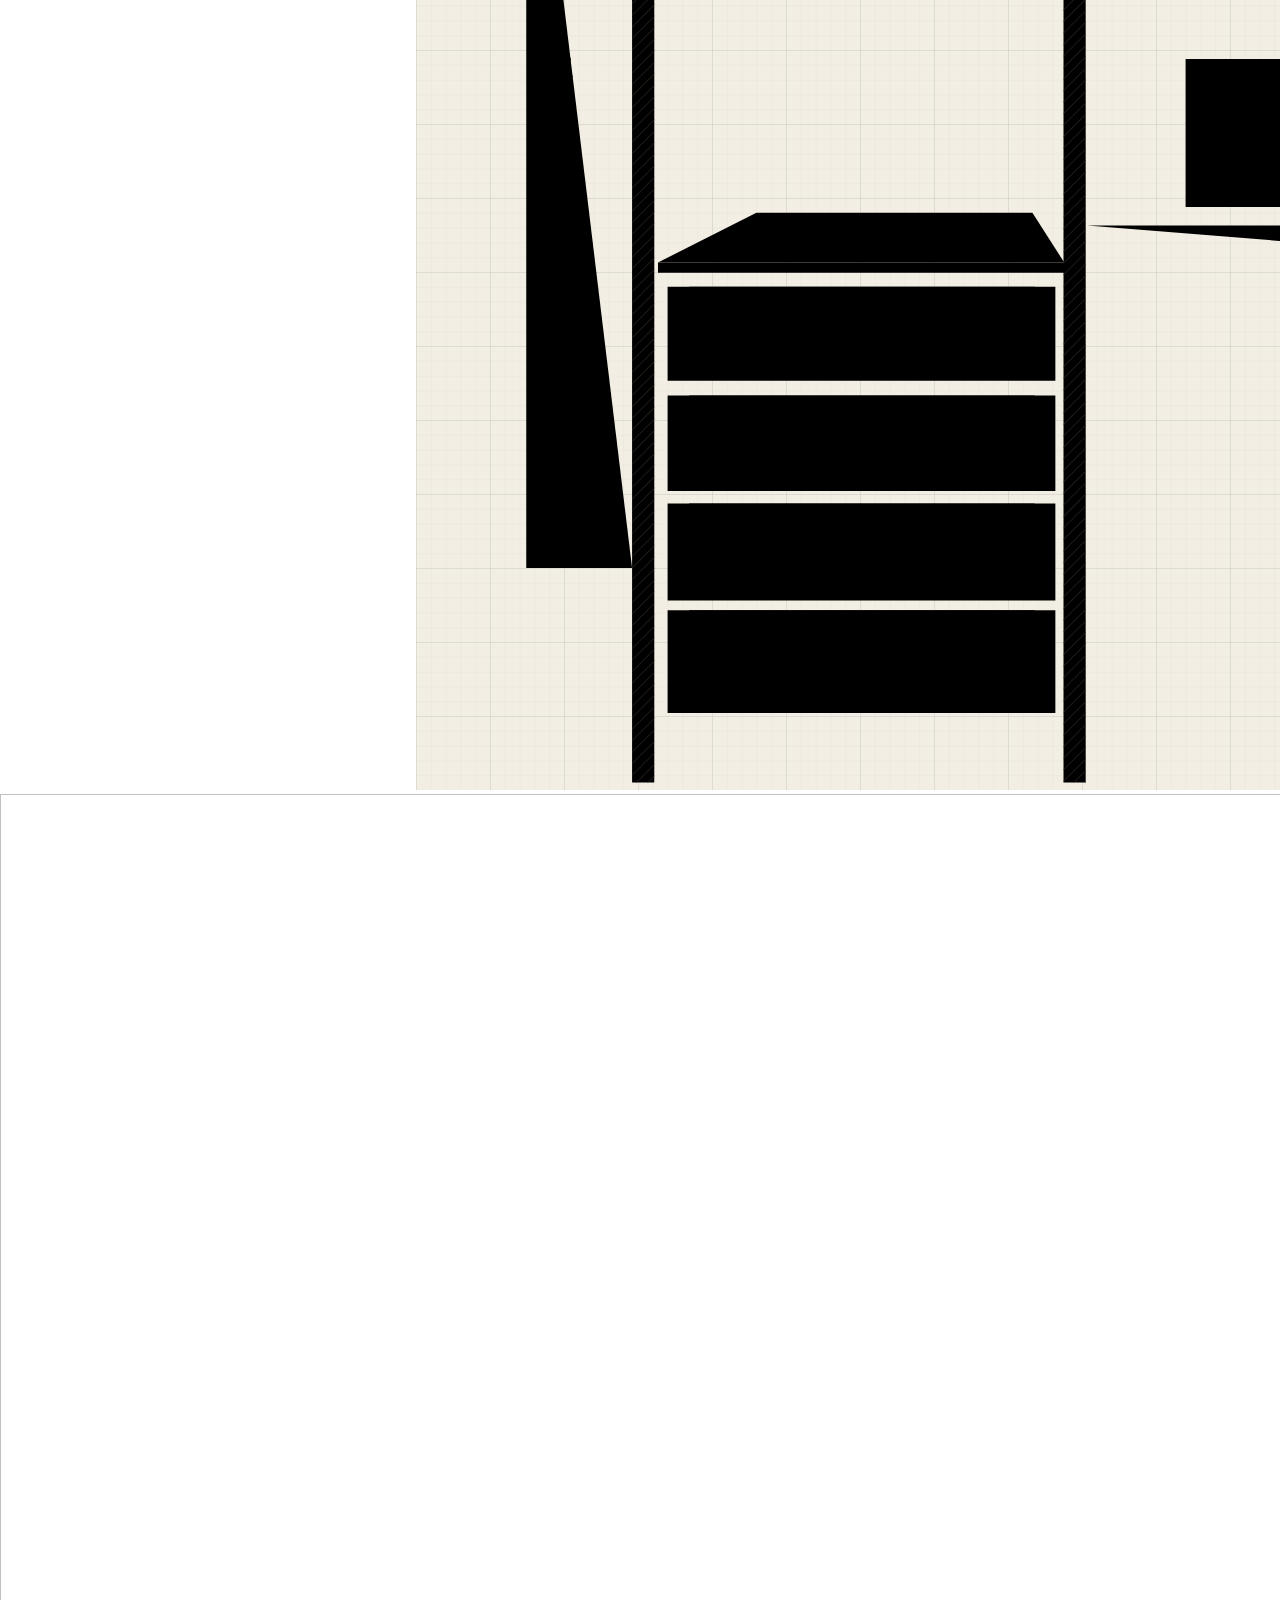
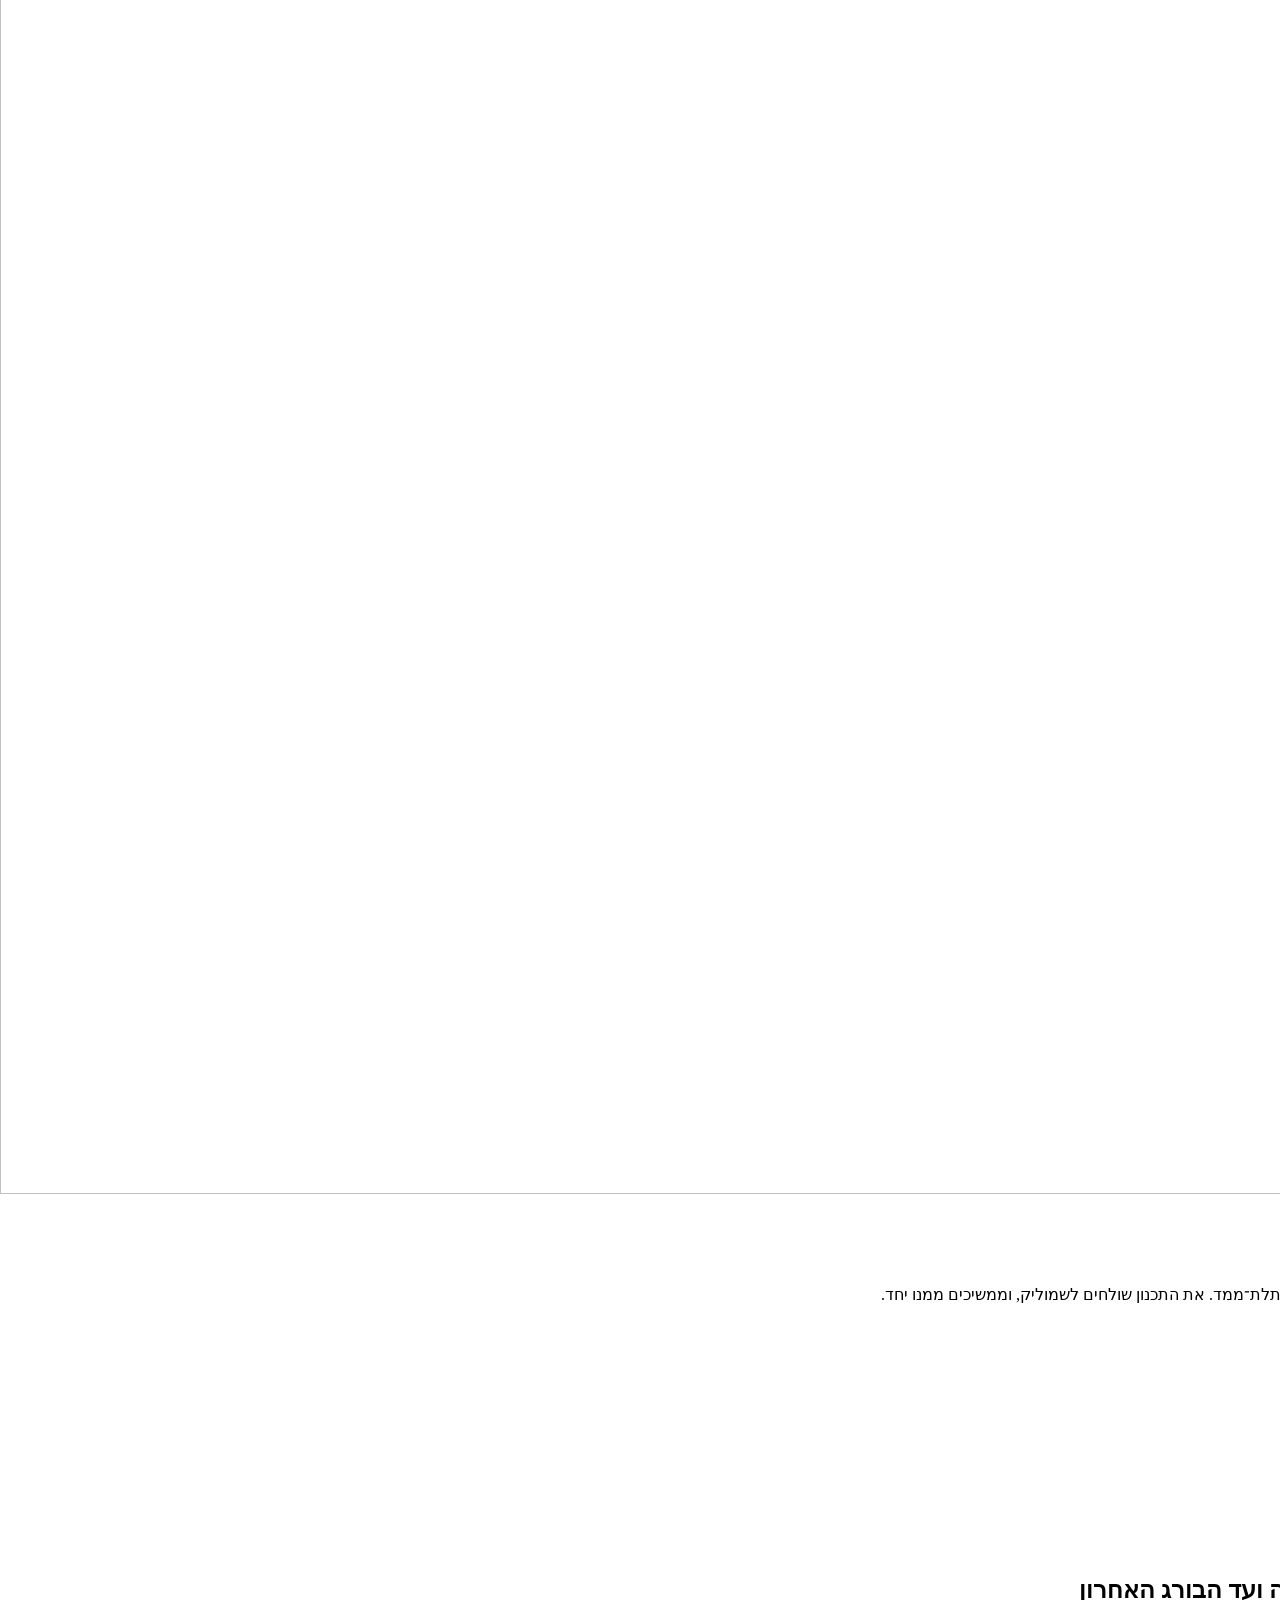
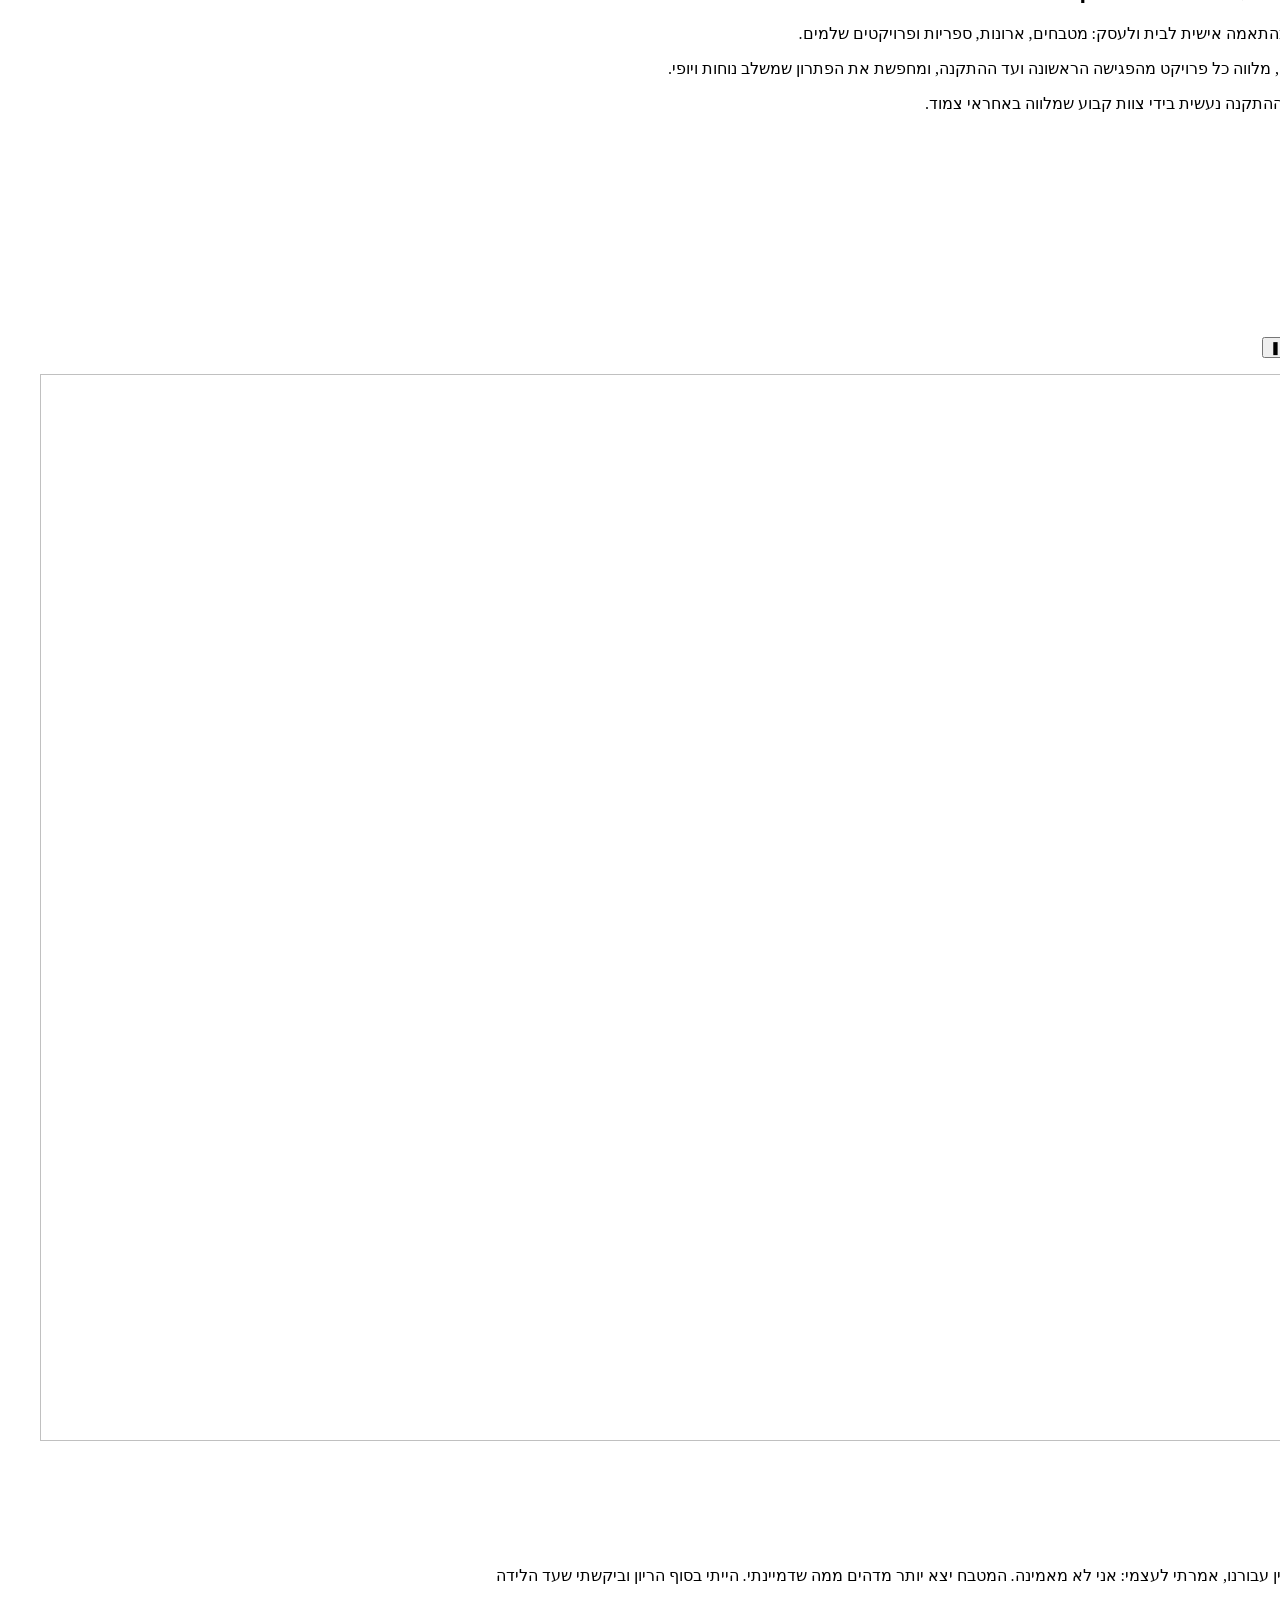
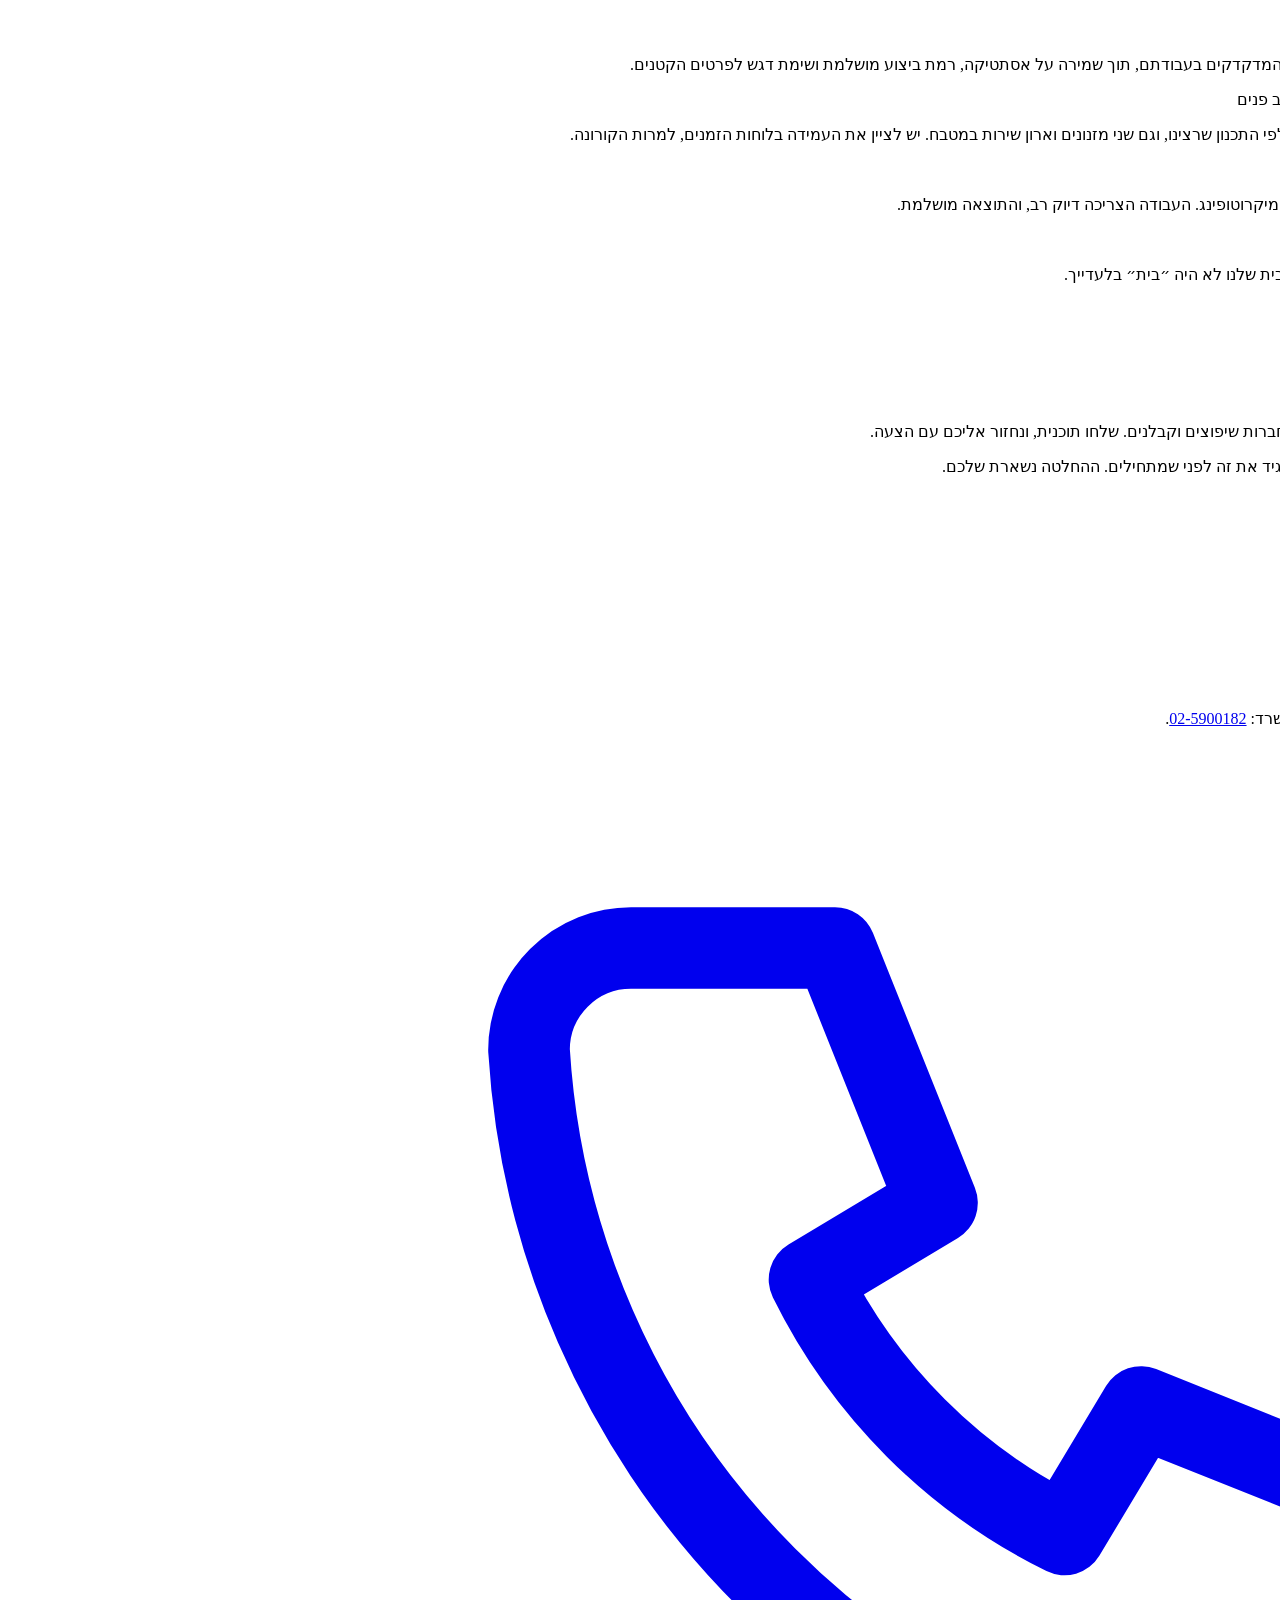
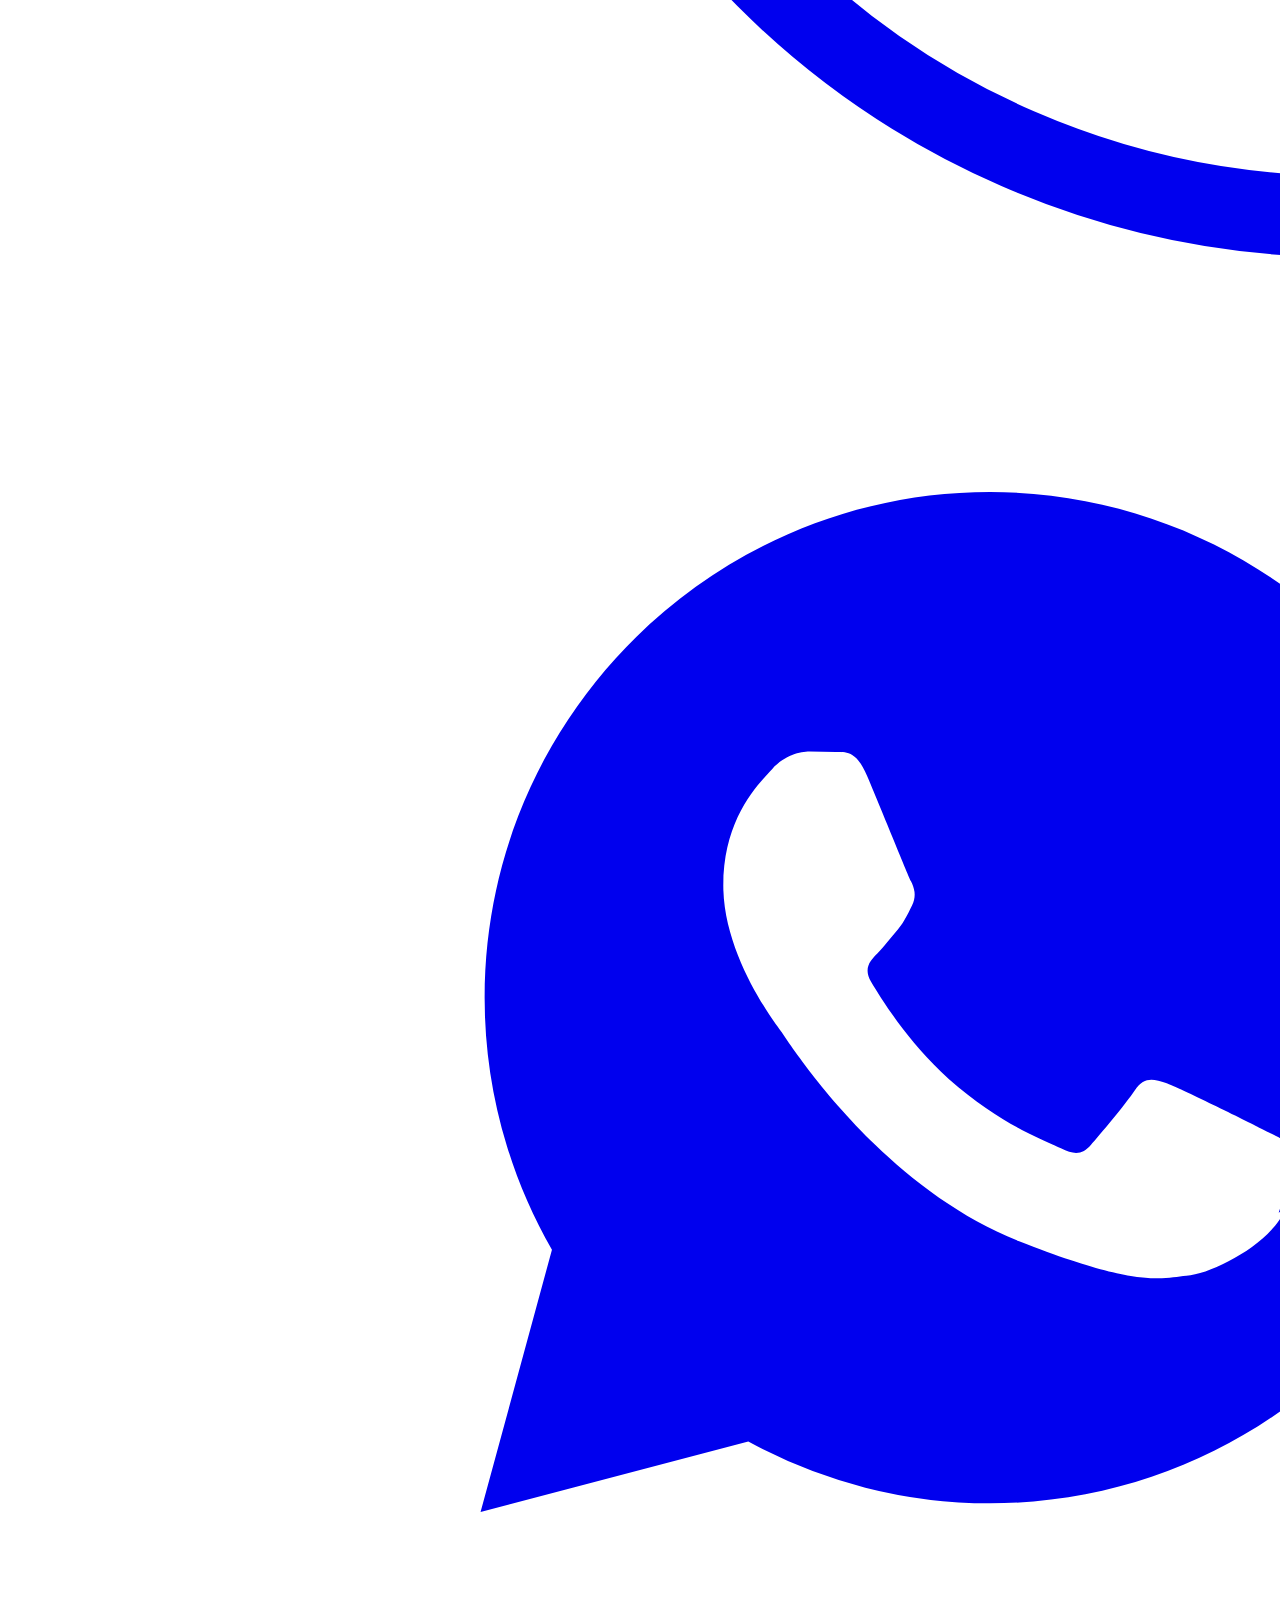
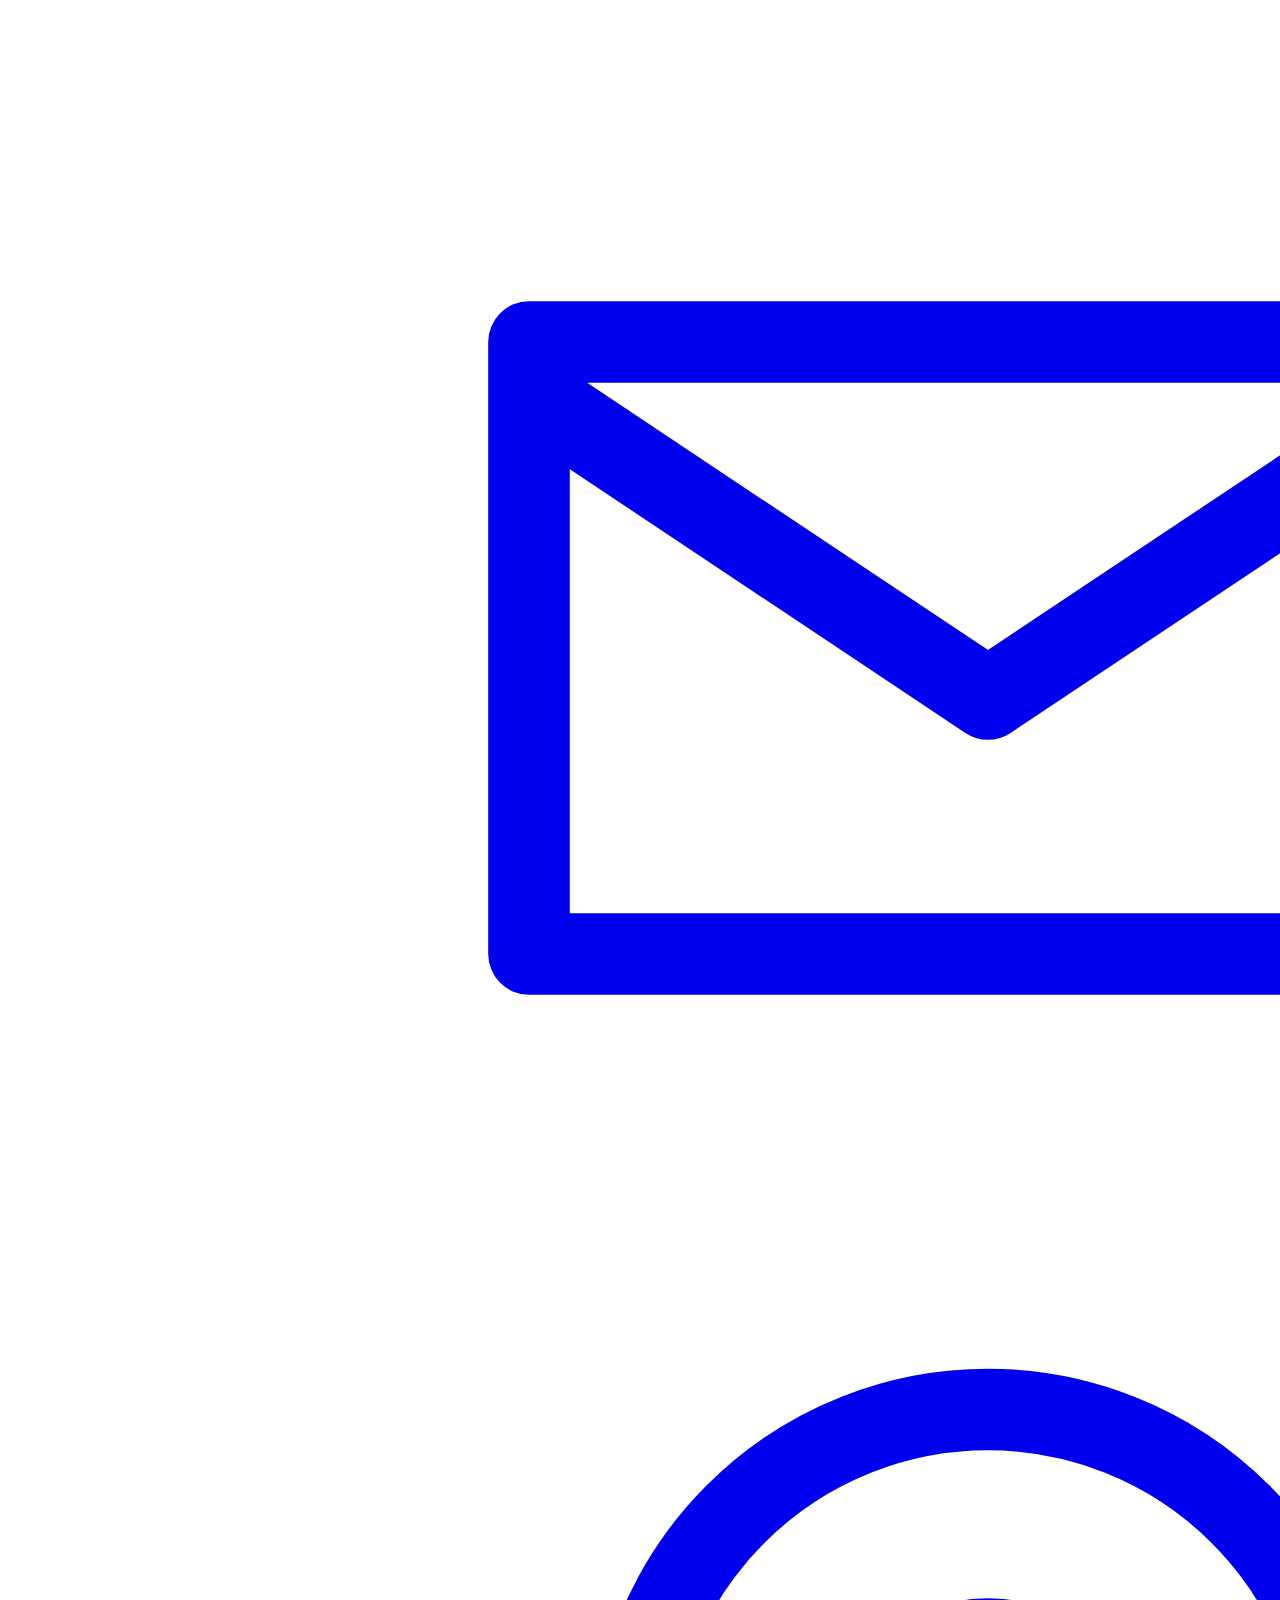
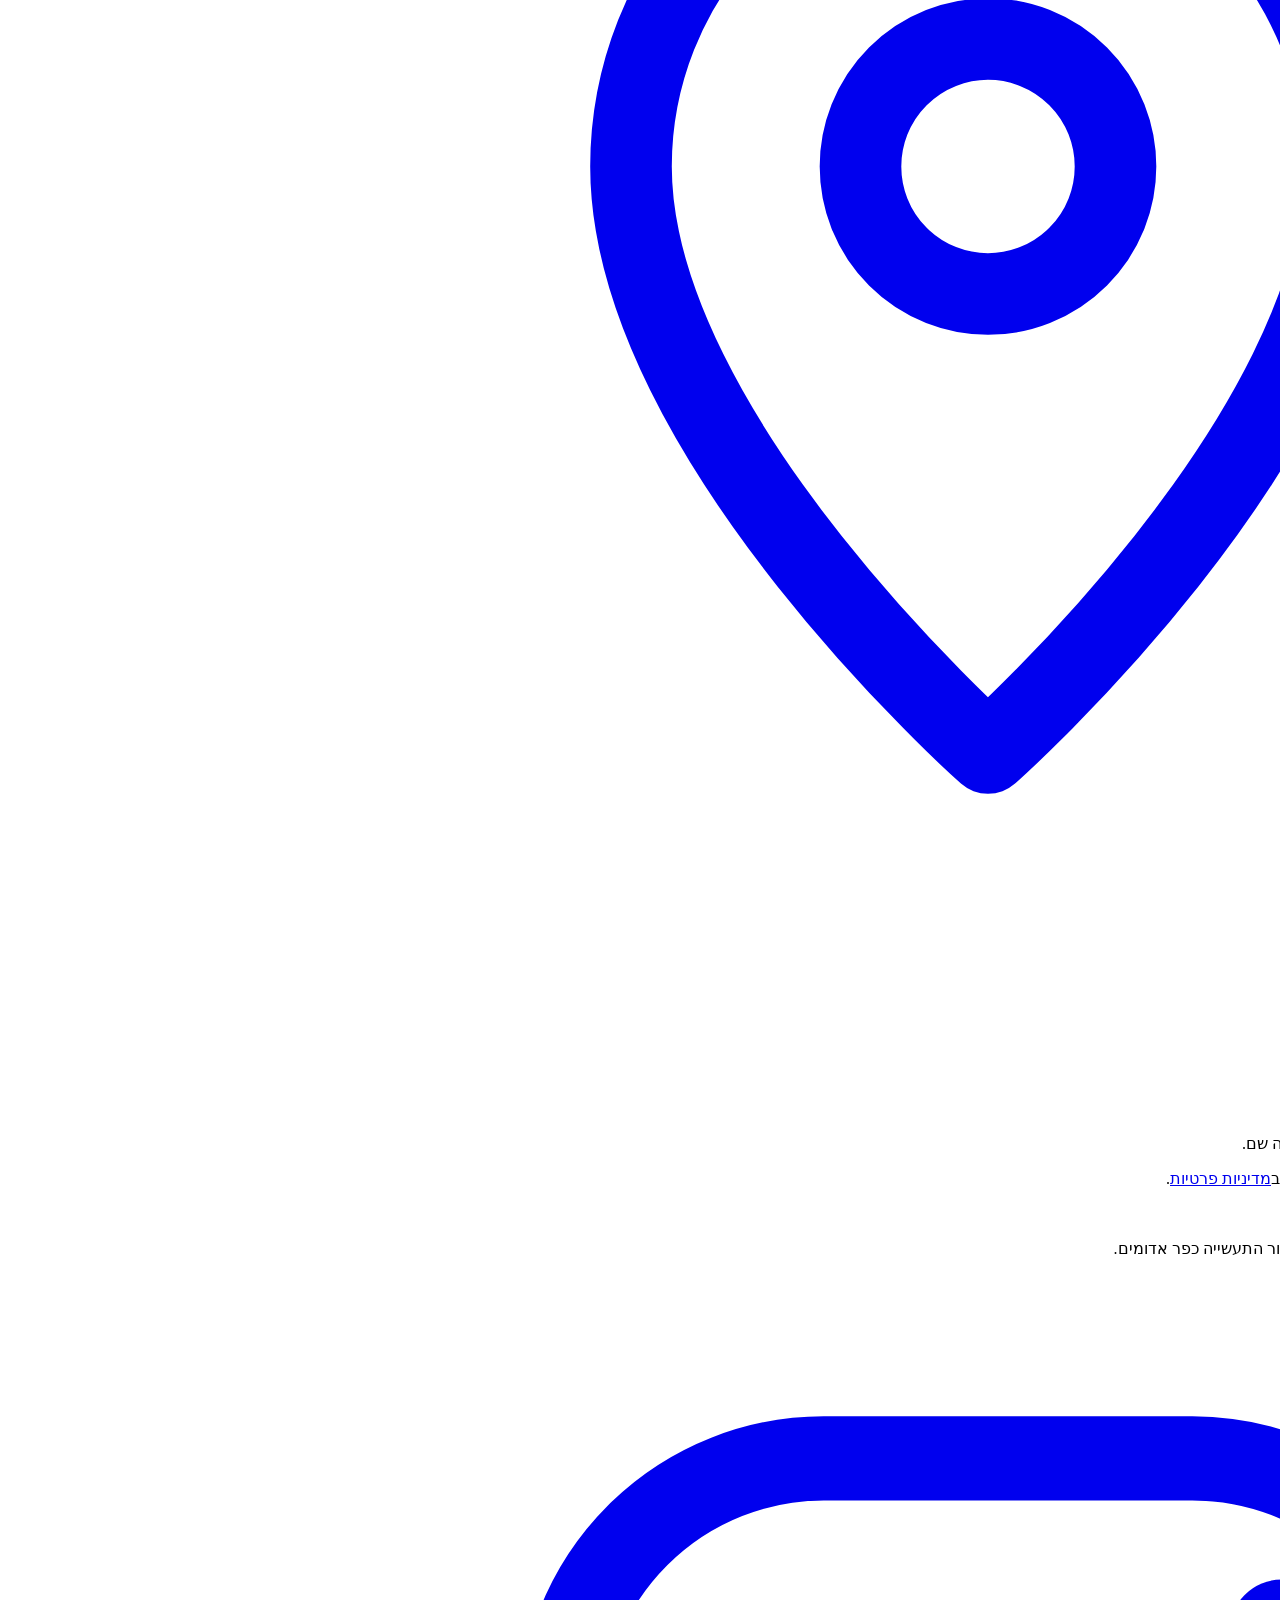
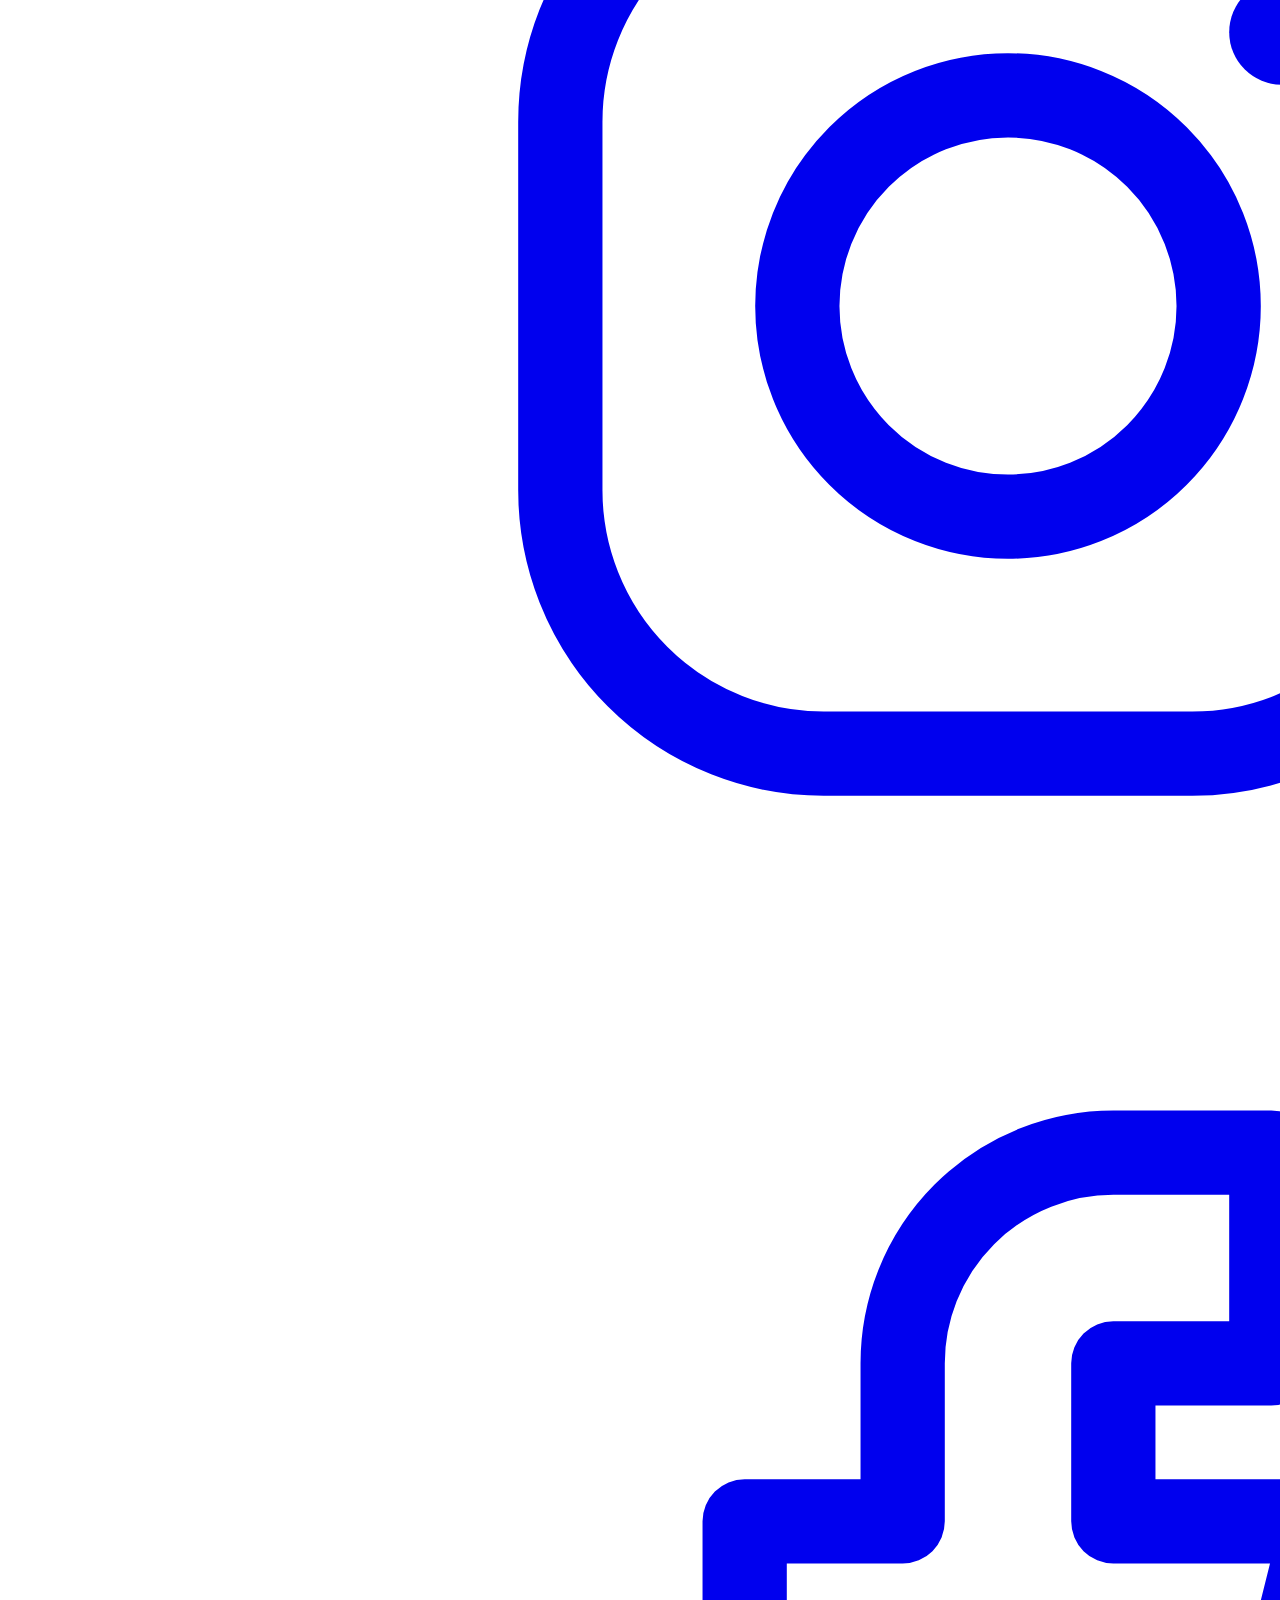
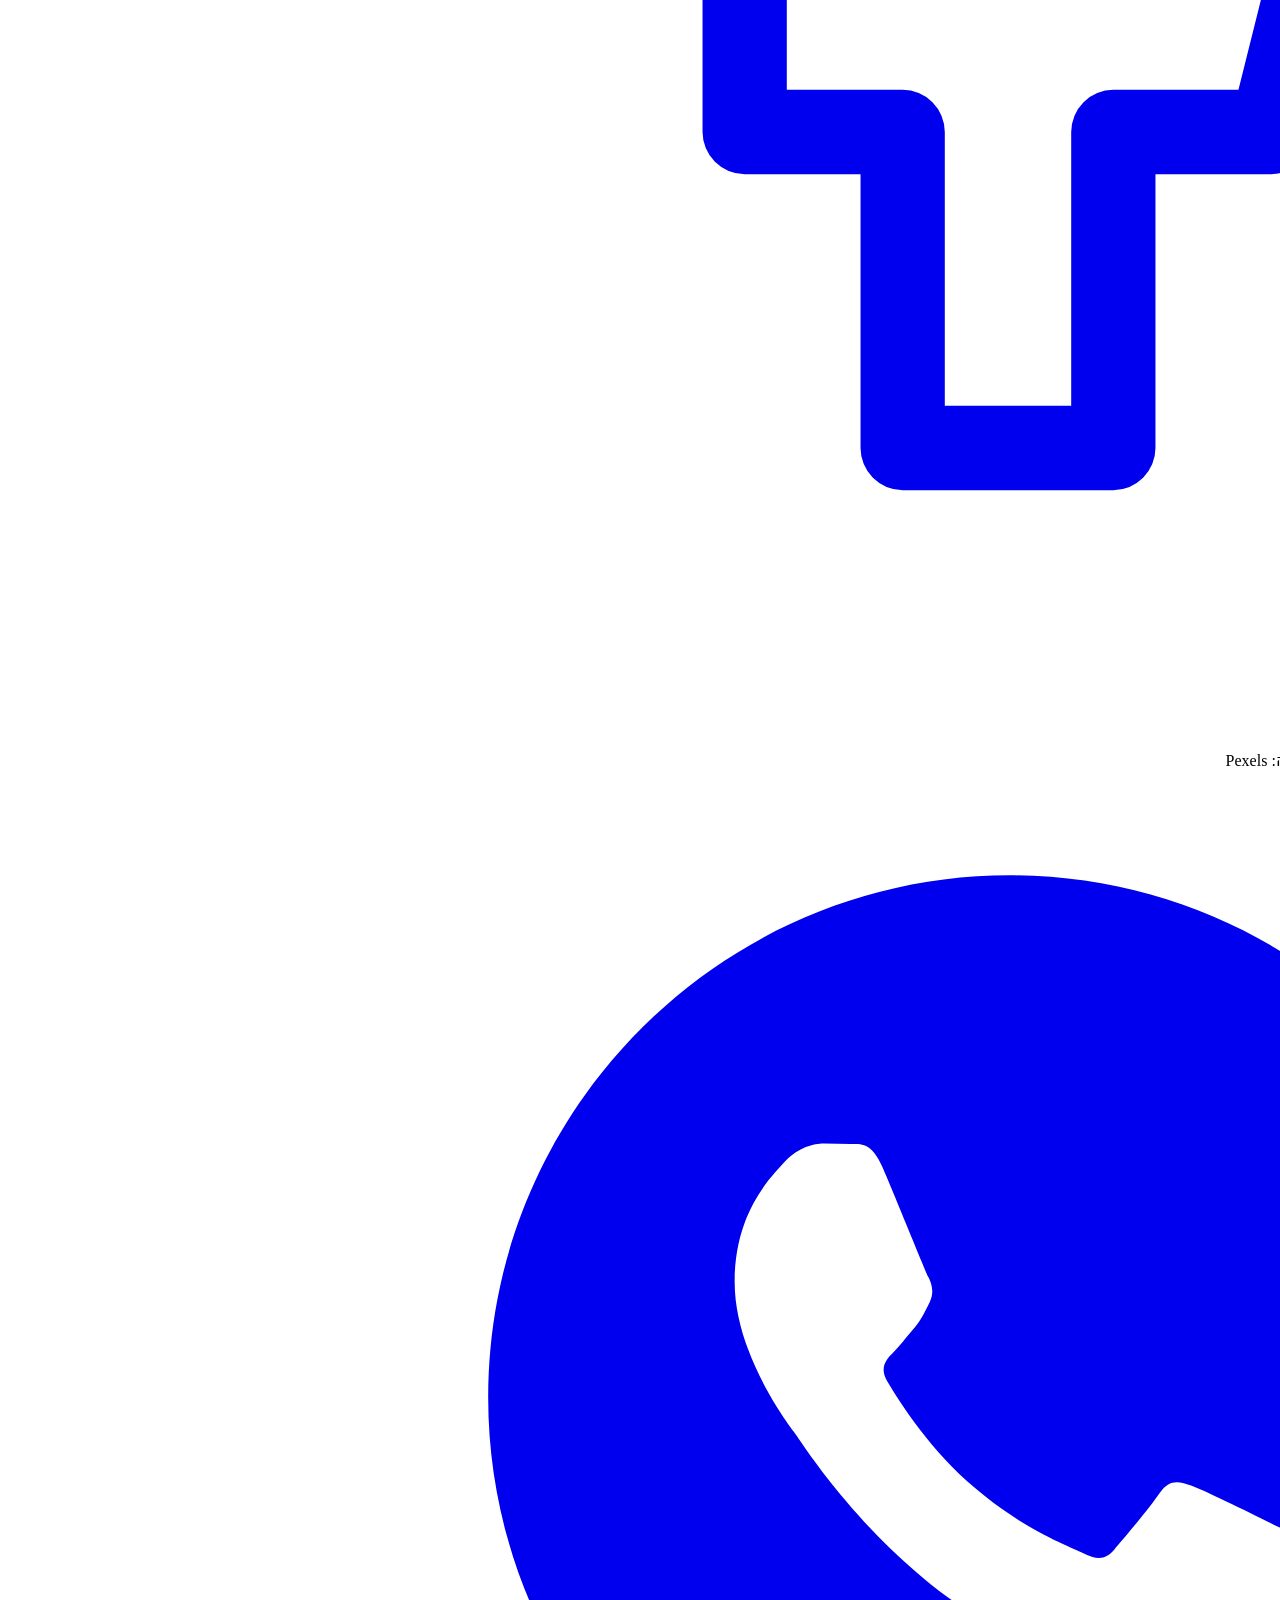
==== commit d11ed93b: "Update preview: studio links from menu and home Co-Authored-By: Claude Opus 5.5 <noreply@anthropic.c" ====
--- a/index.html
+++ b/index.html
@@ -7,8 +7,8 @@
 <meta name="theme-color" content="#eee5d6">
 <link rel="icon" href="/hanagaria-preview/assets/favicon.svg" type="image/svg+xml"><link rel="apple-touch-icon" href="/hanagaria-preview/assets/img/apple-touch-icon.png"><link rel="manifest" href="/hanagaria-preview/manifest.webmanifest">
 <link rel="preconnect" href="https://fonts.googleapis.com"><link rel="preconnect" href="https://fonts.gstatic.com" crossorigin><link rel="stylesheet" href="https://fonts.googleapis.com/css2?family=Karantina:wght@400;700&amp;family=Assistant:wght@300;400;600;700&amp;display=swap">
-<link rel="stylesheet" href="/hanagaria-preview/assets/base.css?v=4648ab32">
-<link rel="stylesheet" href="/hanagaria-preview/assets/site.css?v=4648ab32">
+<link rel="stylesheet" href="/hanagaria-preview/assets/base.css?v=6cfe0464">
+<link rel="stylesheet" href="/hanagaria-preview/assets/site.css?v=6cfe0464">
 <script>document.documentElement.classList.add('js')</script>
 <script id="site-data" type="application/json">{"lang": "he", "wa": "972522635106", "waMsg": "שלום שמוליק, הגעתי מהאתר", "hours": [], "store": {"mode": "none", "currency": "₪"}, "analytics": {"ga4": "", "plausible": ""}, "motion": "calm", "intro": false, "ui": {"open_now": "פתוח עכשיו", "closed_now": "סגור עכשיו", "cart_empty": "הסל ריק", "total": "סה״כ", "remove": "הסרה", "qty": "כמות", "added": "נוסף לסל", "pause": "עצירת המצגת", "play": "הפעלת המצגת", "required": "שדה חובה", "cart_send": "שליחת ההזמנה בוואטסאפ"}}</script>
 <script type="application/ld+json">{"@context": "https://schema.org", "@type": "HomeAndConstructionBusiness", "name": "הנגריה", "telephone": "052-2635106", "email": "hanagariash@gmail.com", "address": {"@type": "PostalAddress", "streetAddress": "אזור התעשייה", "addressLocality": "כפר אדומים", "addressCountry": "IL"}, "sameAs": ["https://instagram.com/shmulik_tawil", "https://www.facebook.com/%D7%94%D7%A0%D7%92%D7%A8%D7%99%D7%94-%D7%A8%D7%94%D7%99%D7%98%D7%99%D7%9D-%D7%95%D7%A2%D7%95%D7%93-%D7%9E%D7%98%D7%91%D7%97%D7%99%D7%9D-%D7%91%D7%99%D7%A8%D7%95%D7%A9%D7%9C%D7%99%D7%9D-198621603539335"], "priceRange": "₪₪₪"}</script>
@@ -17,12 +17,12 @@
 <header class="site-header" data-header>
 <div class="wrap header-in">
 <a class="brand" href="/hanagaria-preview/index.html" aria-label="הנגריה, דף הבית"><span class="brand-name">הנגריה</span></a>
-<nav class="nav" aria-label="תפריט"><ul><li><a href="/hanagaria-preview/works.html">עבודות</a></li><li><a href="/hanagaria-preview/index.html#process">התהליך</a></li><li><a href="/hanagaria-preview/index.html#about">עלינו</a></li><li><a href="/hanagaria-preview/index.html#reviews">המלצות</a></li><li><a href="/hanagaria-preview/index.html#architects">לאדריכלים</a></li><li><a href="/hanagaria-preview/index.html#contact">צור קשר</a></li></ul></nav>
+<nav class="nav" aria-label="תפריט"><ul><li><a href="/hanagaria-preview/works.html">עבודות</a></li><li><a href="/hanagaria-preview/studio.html">תכננו ארון</a></li><li><a href="/hanagaria-preview/index.html#process">התהליך</a></li><li><a href="/hanagaria-preview/index.html#about">עלינו</a></li><li><a href="/hanagaria-preview/index.html#reviews">המלצות</a></li><li><a href="/hanagaria-preview/index.html#architects">לאדריכלים</a></li><li><a href="/hanagaria-preview/index.html#contact">צור קשר</a></li></ul></nav>
 <div class="header-tools"><a class="lang" href="/hanagaria-preview/en/index.html" hreflang="en" lang="en">English</a><a class="btn btn-sm h-cta" href="https://wa.me/972522635106?text=%D7%A9%D7%9C%D7%95%D7%9D%20%D7%A9%D7%9E%D7%95%D7%9C%D7%99%D7%A7%2C%20%D7%94%D7%92%D7%A2%D7%AA%D7%99%20%D7%9E%D7%94%D7%90%D7%AA%D7%A8" target="_blank" rel="noopener">פגישת תכנון</a>
 <button class="icon-btn menu-btn" type="button" aria-expanded="false" aria-controls="mobile-menu" data-menu-toggle><span class="sr">תפריט</span><svg viewBox="0 0 24 24" aria-hidden="true"><path fill="none" stroke="currentColor" stroke-width="1.6" stroke-linecap="round" d="M4 7h16M4 12h16M4 17h16"/></svg></button>
 </div></div>
 <div class="mobile-menu" id="mobile-menu" hidden data-mobile-menu>
-<nav aria-label="תפריט"><ul><li><a href="/hanagaria-preview/works.html">עבודות</a></li><li><a href="/hanagaria-preview/index.html#process">התהליך</a></li><li><a href="/hanagaria-preview/index.html#about">עלינו</a></li><li><a href="/hanagaria-preview/index.html#reviews">המלצות</a></li><li><a href="/hanagaria-preview/index.html#architects">לאדריכלים</a></li><li><a href="/hanagaria-preview/index.html#contact">צור קשר</a></li></ul></nav>
+<nav aria-label="תפריט"><ul><li><a href="/hanagaria-preview/works.html">עבודות</a></li><li><a href="/hanagaria-preview/studio.html">תכננו ארון</a></li><li><a href="/hanagaria-preview/index.html#process">התהליך</a></li><li><a href="/hanagaria-preview/index.html#about">עלינו</a></li><li><a href="/hanagaria-preview/index.html#reviews">המלצות</a></li><li><a href="/hanagaria-preview/index.html#architects">לאדריכלים</a></li><li><a href="/hanagaria-preview/index.html#contact">צור קשר</a></li></ul></nav>
 <div class="mobile-menu-tools"><a class="lang" href="/hanagaria-preview/en/index.html" hreflang="en" lang="en">English</a></div>
 </div>
 </header><main id="main"><section class="hero-v" id="top" aria-labelledby="hero-t">
@@ -35,11 +35,12 @@
 <div class="craft-copy"><div class="process-head"><p class="eyebrow">התהליך</p><h2 id="process-t" class="sec-title">מהשרטוט לבית, בחמישה שלבים</h2></div><div class="craft-list"><i class="craft-rule" aria-hidden="true"></i><ol class="process-steps"><li><span class="n" aria-hidden="true">01</span><b>פגישה</b><span>מכירים את החלל, את האנשים ואת התקציב</span></li><li><span class="n" aria-hidden="true">02</span><b>תכנון והדמיה</b><span>רואים הכל בהדמיה ממוחשבת לפני שמתחילים</span></li><li><span class="n" aria-hidden="true">03</span><b>ייצור</b><span>בנגריה שלנו, בחומרים שבחרנו יחד</span></li><li><span class="n" aria-hidden="true">04</span><b>צביעה וגימור</b><span>במחלקת הצבע של הנגריה</span></li><li><span class="n" aria-hidden="true">05</span><b>התקנה</b><span>צוות התקנה קבוע עם אחראי צמוד</span></li></ol></div></div>
 <figure class="craft-fig"><div class="craft-frame"><svg class="c-sk" viewBox="0 0 1600 2000" preserveAspectRatio="xMidYMid slice" aria-hidden="true" focusable="false"><defs><pattern id="dg" width="20" height="20" patternUnits="userSpaceOnUse"><path d="M20 0H0V20" fill="none" stroke="#7f8f96" stroke-opacity=".16" stroke-width="1"/></pattern><pattern id="dG" width="100" height="100" patternUnits="userSpaceOnUse"><path d="M100 0H0V100" fill="none" stroke="#7f8f96" stroke-opacity=".3" stroke-width="1.4"/></pattern><pattern id="dh" width="11" height="11" patternUnits="userSpaceOnUse" patternTransform="rotate(45)"><path d="M0 0V11" stroke="#2b2620" stroke-width="1.8"/></pattern></defs><rect width="1600" height="2000" fill="#f3eee3"/><g class="dgrid"><rect width="1600" height="2000" fill="url(#dg)"/><rect width="1600" height="2000" fill="url(#dG)"/></g><path class="d h" pathLength="1" style="--a:0.000" d="M0 150L1600 150"/><path class="d h" pathLength="1" style="--a:0.006" d="M0 1990L1600 1990"/><path class="d h" pathLength="1" style="--a:0.012" d="M292 150H322V1990H292Z"/><path class="d h" pathLength="1" style="--a:0.019" d="M875 150H905V1990H875Z"/><path class="d h" pathLength="1" style="--a:0.025" d="M0 1904L292 1904"/><path class="d h" pathLength="1" style="--a:0.031" d="M322 1904L875 1904"/><path class="d h" pathLength="1" style="--a:0.037" d="M905 1904L1600 1904"/><path class="d m" pathLength="1" style="--a:0.043" d="M0 167L292 167"/><path class="d m" pathLength="1" style="--a:0.050" d="M322 167L875 167"/><path class="d m" pathLength="1" style="--a:0.056" d="M905 167L1600 167"/><path class="d m" pathLength="1" style="--a:0.062" d="M0 347L292 347"/><path class="d m" pathLength="1" style="--a:0.068" d="M0 362L292 362"/><path class="d m" pathLength="1" style="--a:0.074" d="M322 347L875 347"/><path class="d m" pathLength="1" style="--a:0.081" d="M322 362L875 362"/><path class="d m" pathLength="1" style="--a:0.087" d="M905 347L1600 347"/><path class="d m" pathLength="1" style="--a:0.093" d="M905 362L1600 362"/><path class="d t2" pathLength="1" style="--a:0.099" d="M149 517V1700H292"/><path class="d t2" pathLength="1" style="--a:0.105" d="M443 517V1220"/><path class="d t2" pathLength="1" style="--a:0.112" d="M860 517L860 1220"/><path class="d t2" pathLength="1" style="--a:0.118" d="M443 517L860 517"/><path class="d t2" pathLength="1" style="--a:0.124" d="M907 517L1440 517"/><path class="d t2" pathLength="1" style="--a:0.130" d="M1440 517L1440 1237"/><path class="d f" pathLength="1" style="--a:0.136" d="M322 167L443 345"/><path class="d f" pathLength="1" style="--a:0.143" d="M322 362L443 517"/><path class="d f" pathLength="1" style="--a:0.149" d="M1600 167L1500 300"/><path class="d f" pathLength="1" style="--a:0.155" d="M1600 362L1440 517"/><path class="d f" pathLength="1" style="--a:0.161" d="M0 362L149 517"/><path class="d f" pathLength="1" style="--a:0.167" d="M0 1853L149 1700"/><path class="d m" pathLength="1" style="--a:0.174" d="M56 482H292V498H56Z"/><path class="d m" pathLength="1" style="--a:0.180" d="M393 482H864V498H393Z"/><path class="d m" pathLength="1" style="--a:0.186" d="M907 482H1533V498H907Z"/><path class="d m" pathLength="1" style="--a:0.192" d="M327 1287H876V1301H327Z"/><path class="d m" pathLength="1" style="--a:0.198" d="M327 1287L460 1220H833L876 1287"/><path class="d f" pathLength="1" style="--a:0.205" d="M372 1279L470 1232H822L846 1279Z"/><path class="d m" pathLength="1" style="--a:0.211" d="M340 1320H864V1447H340Z"/><path class="d t2" pathLength="1" style="--a:0.217" d="M369 1320V1420H836V1320"/><path class="d m" pathLength="1" style="--a:0.223" d="M340 1467H864V1596H340Z"/><path class="d t2" pathLength="1" style="--a:0.229" d="M369 1467V1567H836V1467"/><path class="d m" pathLength="1" style="--a:0.236" d="M340 1613H864V1744H340Z"/><path class="d t2" pathLength="1" style="--a:0.242" d="M369 1613V1713H836V1613"/><path class="d m" pathLength="1" style="--a:0.248" d="M340 1757H864V1896H340Z"/><path class="d t2" pathLength="1" style="--a:0.254" d="M369 1757V1867H836V1757"/><path class="d f" pathLength="1" style="--a:0.260" d="M907 1237H1440L1600 1293"/><path class="d m" pathLength="1" style="--a:0.267" d="M905 1291L1600 1291"/><path class="d m" pathLength="1" style="--a:0.273" d="M905 1328L1600 1328"/><path class="d m" pathLength="1" style="--a:0.279" d="M905 1491L1600 1491"/><path class="d m" pathLength="1" style="--a:0.285" d="M905 1527L1600 1527"/><path class="d m" pathLength="1" style="--a:0.291" d="M905 1683L1600 1683"/><path class="d m" pathLength="1" style="--a:0.298" d="M905 1727L1600 1727"/><path class="d m" pathLength="1" style="--a:0.304" d="M905 1884L1600 1884"/><path class="d m" pathLength="1" style="--a:0.310" d="M905 1920L1600 1920"/><rect class="hh" style="--a:.5" x="292" y="150" width="30" height="1840" fill="url(#dh)"/><rect class="hh" style="--a:.52" x="875" y="150" width="30" height="1840" fill="url(#dh)"/><path class="cl" style="--a:.55" d="M598 120V1975M1252 120V1975"/><path class="d f" pathLength="1" style="--a:0.521" d="M30 50L30 108"/><path class="d f" pathLength="1" style="--a:0.527" d="M292 50L292 108"/><path class="d f" pathLength="1" style="--a:0.533" d="M30 84L292 84"/><path class="d k" pathLength="1" style="--a:0.539" d="M21 93L39 75"/><path class="d k" pathLength="1" style="--a:0.546" d="M283 93L301 75"/><text class="t dm" style="--a:0.552" x="161" y="71" text-anchor="middle">360</text><path class="d f" pathLength="1" style="--a:0.552" d="M322 50L322 108"/><path class="d f" pathLength="1" style="--a:0.558" d="M875 50L875 108"/><path class="d f" pathLength="1" style="--a:0.564" d="M322 84L875 84"/><path class="d k" pathLength="1" style="--a:0.570" d="M313 93L331 75"/><path class="d k" pathLength="1" style="--a:0.577" d="M866 93L884 75"/><text class="t dm" style="--a:0.583" x="598.5" y="71" text-anchor="middle">800</text><path class="d f" pathLength="1" style="--a:0.583" d="M905 50L905 108"/><path class="d f" pathLength="1" style="--a:0.589" d="M1560 50L1560 108"/><path class="d f" pathLength="1" style="--a:0.595" d="M905 84L1560 84"/><path class="d k" pathLength="1" style="--a:0.601" d="M896 93L914 75"/><path class="d k" pathLength="1" style="--a:0.608" d="M1551 93L1569 75"/><text class="t dm" style="--a:0.614" x="1232.5" y="71" text-anchor="middle">950</text><path class="d f" pathLength="1" style="--a:0.614" d="M200 150L244 150"/><path class="d f" pathLength="1" style="--a:0.620" d="M200 1904L244 1904"/><path class="d f" pathLength="1" style="--a:0.626" d="M222 150L222 1904"/><path class="d k" pathLength="1" style="--a:0.632" d="M213 159L231 141"/><path class="d k" pathLength="1" style="--a:0.639" d="M213 1913L231 1895"/><text class="t dm" style="--a:0.645" x="209" y="1027" text-anchor="middle" transform="rotate(-90 209 1027)">2,540</text><path class="d f" pathLength="1" style="--a:0.645" d="M618 517L662 517"/><path class="d f" pathLength="1" style="--a:0.651" d="M618 1220L662 1220"/><path class="d f" pathLength="1" style="--a:0.657" d="M640 517L640 1220"/><path class="d k" pathLength="1" style="--a:0.663" d="M631 526L649 508"/><path class="d k" pathLength="1" style="--a:0.670" d="M631 1229L649 1211"/><text class="t dm" style="--a:0.676" x="627" y="868.5" text-anchor="middle" transform="rotate(-90 627 868.5)">1,020</text><path class="d f" pathLength="1" style="--a:0.676" d="M958 517L1002 517"/><path class="d f" pathLength="1" style="--a:0.680" d="M958 1237L1002 1237"/><path class="d f" pathLength="1" style="--a:0.680" d="M980 517L980 1237"/><path class="d k" pathLength="1" style="--a:0.680" d="M971 526L989 508"/><path class="d k" pathLength="1" style="--a:0.680" d="M971 1246L989 1228"/><text class="t dm" style="--a:0.680" x="967" y="877" text-anchor="middle" transform="rotate(-90 967 877)">1,040</text><path class="d m" pathLength="1" style="--a:0.680" d="M1040 1012H1520V1212H1040Z"/><path class="d f" pathLength="1" style="--a:0.680" d="M1040 1082L1520 1082"/><path class="d f" pathLength="1" style="--a:0.680" d="M1040 1147L1520 1147"/><path class="d f" pathLength="1" style="--a:0.680" d="M1280 1147L1280 1212"/><text class="t tb" style="--a:0.680" x="1280" y="1062" text-anchor="middle">הנגריה</text><text class="t ts" style="--a:0.680" x="1280" y="1127" text-anchor="middle">ארון קיר · מבט חזית</text><text class="t ts" style="--a:0.680" x="1400" y="1191" text-anchor="middle">קנ"מ 1:20</text><text class="t ts" style="--a:0.680" x="1160" y="1191" text-anchor="middle">גיליון 01</text></svg><img class="c-raw" src="/hanagaria-preview/assets/img/craft/raw.jpg?v=3" alt="" width="1600" height="2000" loading="lazy" decoding="async"><img class="c-real" src="/hanagaria-preview/assets/img/craft/cabinet.jpg" alt="ארון קיר מעץ אלון עם מדפים ומגירות" width="1600" height="2000" loading="lazy" decoding="async"><i class="c-edge" aria-hidden="true"></i></div></figure>
 </div></div></div></section>
+<section class="studio-cta" aria-labelledby="studio-cta-t"><div class="wrap studio-cta-in"><div><h2 id="studio-cta-t" class="sec-title">עכשיו תורכם לשרטט.</h2><p>מכניסים מידות, בוחרים גימור ורואים את הרהיט נבנה בתלת־ממד. את התכנון שולחים לשמוליק, וממשיכים ממנו יחד.</p></div><a class="btn btn-primary" href="/hanagaria-preview/studio.html"><span>תכננו את הארון שלכם</span></a></div></section>
 <script src="/hanagaria-preview/assets/craft.js?v=6" defer></script>
-<script src="/hanagaria-preview/assets/media.js?v=2" defer></script><section class="sec cats" id="works" aria-labelledby="cats-t"><div class="wrap"><div class="sec-head row" data-reveal><div><h2 id="cats-t" class="sec-title">נגרות לכל חדר בבית</h2></div><a class="more" href="/hanagaria-preview/works.html">לכל העבודות</a></div>
+<script src="/hanagaria-preview/assets/media.js?v=4" defer></script><section class="sec cats" id="works" aria-labelledby="cats-t"><div class="wrap"><div class="sec-head row" data-reveal><div><h2 id="cats-t" class="sec-title">נגרות לכל חדר בבית</h2></div><a class="more" href="/hanagaria-preview/works.html">לכל העבודות</a></div>
 <ul class="tiles"><li><a href="/hanagaria-preview/works.html#kitchens"><span class="tile-img"><img src="/hanagaria-preview/assets/img/stock/kitchen.jpg" alt="" loading="lazy" decoding="async"></span><span class="tile-name">מטבחים</span></a></li><li><a href="/hanagaria-preview/works.html#wardrobes"><span class="tile-img"><img src="/hanagaria-preview/assets/img/stock/wardrobe.jpg" alt="" loading="lazy" decoding="async"></span><span class="tile-name">ארונות קיר</span></a></li><li><a href="/hanagaria-preview/works.html#bookcases"><span class="tile-img"><img src="/hanagaria-preview/assets/img/stock/library.jpg" alt="" loading="lazy" decoding="async"></span><span class="tile-name">ספריות</span></a></li><li><a href="/hanagaria-preview/works.html#bathrooms"><span class="tile-img"><img src="/hanagaria-preview/assets/img/stock/vanity.jpg" alt="" loading="lazy" decoding="async"></span><span class="tile-name">ארונות אמבטיה</span></a></li><li><a href="/hanagaria-preview/works.html#niches"><span class="tile-img"><img src="/hanagaria-preview/assets/img/stock/tvwall.jpg" alt="" loading="lazy" decoding="async"></span><span class="tile-name">נישות ומזנונים</span></a></li><li><a href="/hanagaria-preview/works.html#special"><span class="tile-img"><img src="/hanagaria-preview/assets/img/stock/special.jpg" alt="" loading="lazy" decoding="async"></span><span class="tile-name">פרויקטים מיוחדים</span></a></li></ul></div></section><section class="sec about" id="about" aria-labelledby="about-t"><div class="wrap about-in">
 <div class="about-body" data-reveal><h2 id="about-t" class="sec-title">נגריה משפחתית, מהפגישה הראשונה ועד הבורג האחרון</h2><p>הנגריה בכפר אדומים בניהולו של <b>שמוליק טוויל</b>. ריהוט בהתאמה אישית לבית ולעסק: מטבחים, ארונות, ספריות ופרויקטים שלמים.</p><p><b>שלי בן דוד</b>, מעצבת הפנים של הנגריה והבת של שמוליק, מלווה כל פרויקט מהפגישה הראשונה ועד ההתקנה, ומחפשת את הפתרון שמשלב נוחות ויופי.</p><p>הייצור, הפרזול והצביעה נעשים אצלנו, בציוד מתקדם. ההתקנה נעשית בידי צוות קבוע שמלווה באחראי צמוד.</p><ul class="facts"><li><b>הדמיה ממוחשבת</b><span>לפני שמתחילים לייצר</span></li><li><b>מחלקת צבע</b><span>בתוך הנגריה</span></li><li><b>צוות התקנה קבוע</b><span>עם אחראי צמוד</span></li></ul></div>
-<figure class="about-media about-video" data-reveal><video data-bg-video autoplay muted loop playsinline preload="none" poster="/hanagaria-preview/assets/video/plane.jpg" aria-hidden="true"><source src="/hanagaria-preview/assets/video/plane.mp4" type="video/mp4"></video><button class="vid-pause" type="button" data-video-toggle data-l-pause="עצירת הווידאו" data-l-play="הפעלת הווידאו" aria-label="עצירת הווידאו"><span aria-hidden="true">❚❚</span></button></figure>
+<figure class="about-media about-video" data-reveal><video data-bg-video muted loop playsinline preload="none" poster="/hanagaria-preview/assets/video/plane.jpg" aria-hidden="true"><source src="/hanagaria-preview/assets/video/plane.mp4" type="video/mp4"></video><button class="vid-pause" type="button" data-video-toggle data-l-pause="עצירת הווידאו" data-l-play="הפעלת הווידאו" aria-label="עצירת הווידאו"><span aria-hidden="true">❚❚</span></button></figure>
 </div></section><section class="bench" aria-label="הייצור, הפרזול והצביעה"><img src="/hanagaria-preview/assets/img/stock/bench.jpg" alt="" width="1600" height="1067" loading="lazy" decoding="async"><div class="wrap bench-in"><p class="bench-line">הייצור, הפרזול והצביעה<br><span>נעשים אצלנו, בנגריה בכפר אדומים.</span></p></div></section><section class="sec sec-quotes sec--alt" id="reviews"><div class="wrap"><div class="sec-head center" data-reveal><h2 class="sec-title">מה אומרים אחרי ההתקנה</h2></div><div class="quotes"><figure class="quote" data-reveal><blockquote><p>כשנכנסתי לראות את המטבח ששמוליק הכין עבורנו, אמרתי לעצמי: אני לא מאמינה. המטבח יצא יותר מדהים ממה שדמיינתי. הייתי בסוף הריון וביקשתי שעד הלידה המטבח יהיה מוכן. שמוליק הבטיח וקיים.</p></blockquote><figcaption>יאיר וסמדר בן-דוד</figcaption></figure><figure class="quote" data-reveal><blockquote><p>בנגריה מצאנו אנשים מקצועיים ואכפתיים המדקדקים בעבודתם, תוך שמירה על אסתטיקה, רמת ביצוע מושלמת ושימת דגש לפרטים הקטנים.</p></blockquote><figcaption>רחל מנקין בילסקי וחמוטל גליק · <span>אדריכלות ועיצוב פנים</span></figcaption></figure><figure class="quote" data-reveal><blockquote><p>שמוליק התקין אצלנו ספרייה בסלון בדיוק לפי התכנון שרצינו, וגם שני מזנונים וארון שירות במטבח. יש לציין את העמידה בלוחות הזמנים, למרות הקורונה.</p></blockquote><figcaption>אריק קליין</figcaption></figure><figure class="quote" data-reveal><blockquote><p>שמוליק עשה אצלנו מדרגות מאלון בשילוב מיקרוטופינג. העבודה הצריכה דיוק רב, והתוצאה מושלמת.</p></blockquote><figcaption>ארז שיראל</figcaption></figure><figure class="quote" data-reveal><blockquote><p>תודה על מטבח מקסים וארונות נהדרים. הבית שלנו לא היה ״בית״ בלעדייך.</p></blockquote><figcaption>יונה, עמיחי ואחינעם בלוט</figcaption></figure></div></div></section><section class="sec arch" id="architects" aria-labelledby="arch-t"><div class="wrap arch-in" data-reveal>
 <div><p class="eyebrow">לאדריכלים ולמעצבי פנים</p><h2 id="arch-t" class="sec-title">עובדים לפי התוכנית שלכם</h2></div>
 <div><p>רוב העבודה שלנו נעשית לצד אדריכלים, מעצבי פנים, חברות שיפוצים וקבלנים. שלחו תוכנית, ונחזור אליכם עם הצעה.</p><p>אם יש לנו רעיון שיחסוך בביצוע או ישפר את התוצאה, נגיד את זה לפני שמתחילים. ההחלטה נשארת שלכם.</p><ul class="who"><li>אדריכלים</li><li>מעצבי פנים</li><li>חברות שיפוצים</li><li>קבלנים</li><li>מוסדות</li><li>לקוחות פרטיים</li></ul>
@@ -64,6 +65,6 @@
 <button type="button" data-a11y-opt="motion" aria-pressed="false">עצירת אנימציות</button>
 <button type="button" data-a11y-reset>איפוס</button>
 <a href="/hanagaria-preview/accessibility.html">הצהרת נגישות</a>
-</div></aside><script src="/hanagaria-preview/assets/main.js?v=4648ab32" defer></script>
+</div></aside><script src="/hanagaria-preview/assets/main.js?v=6cfe0464" defer></script>
 </body>
 </html>
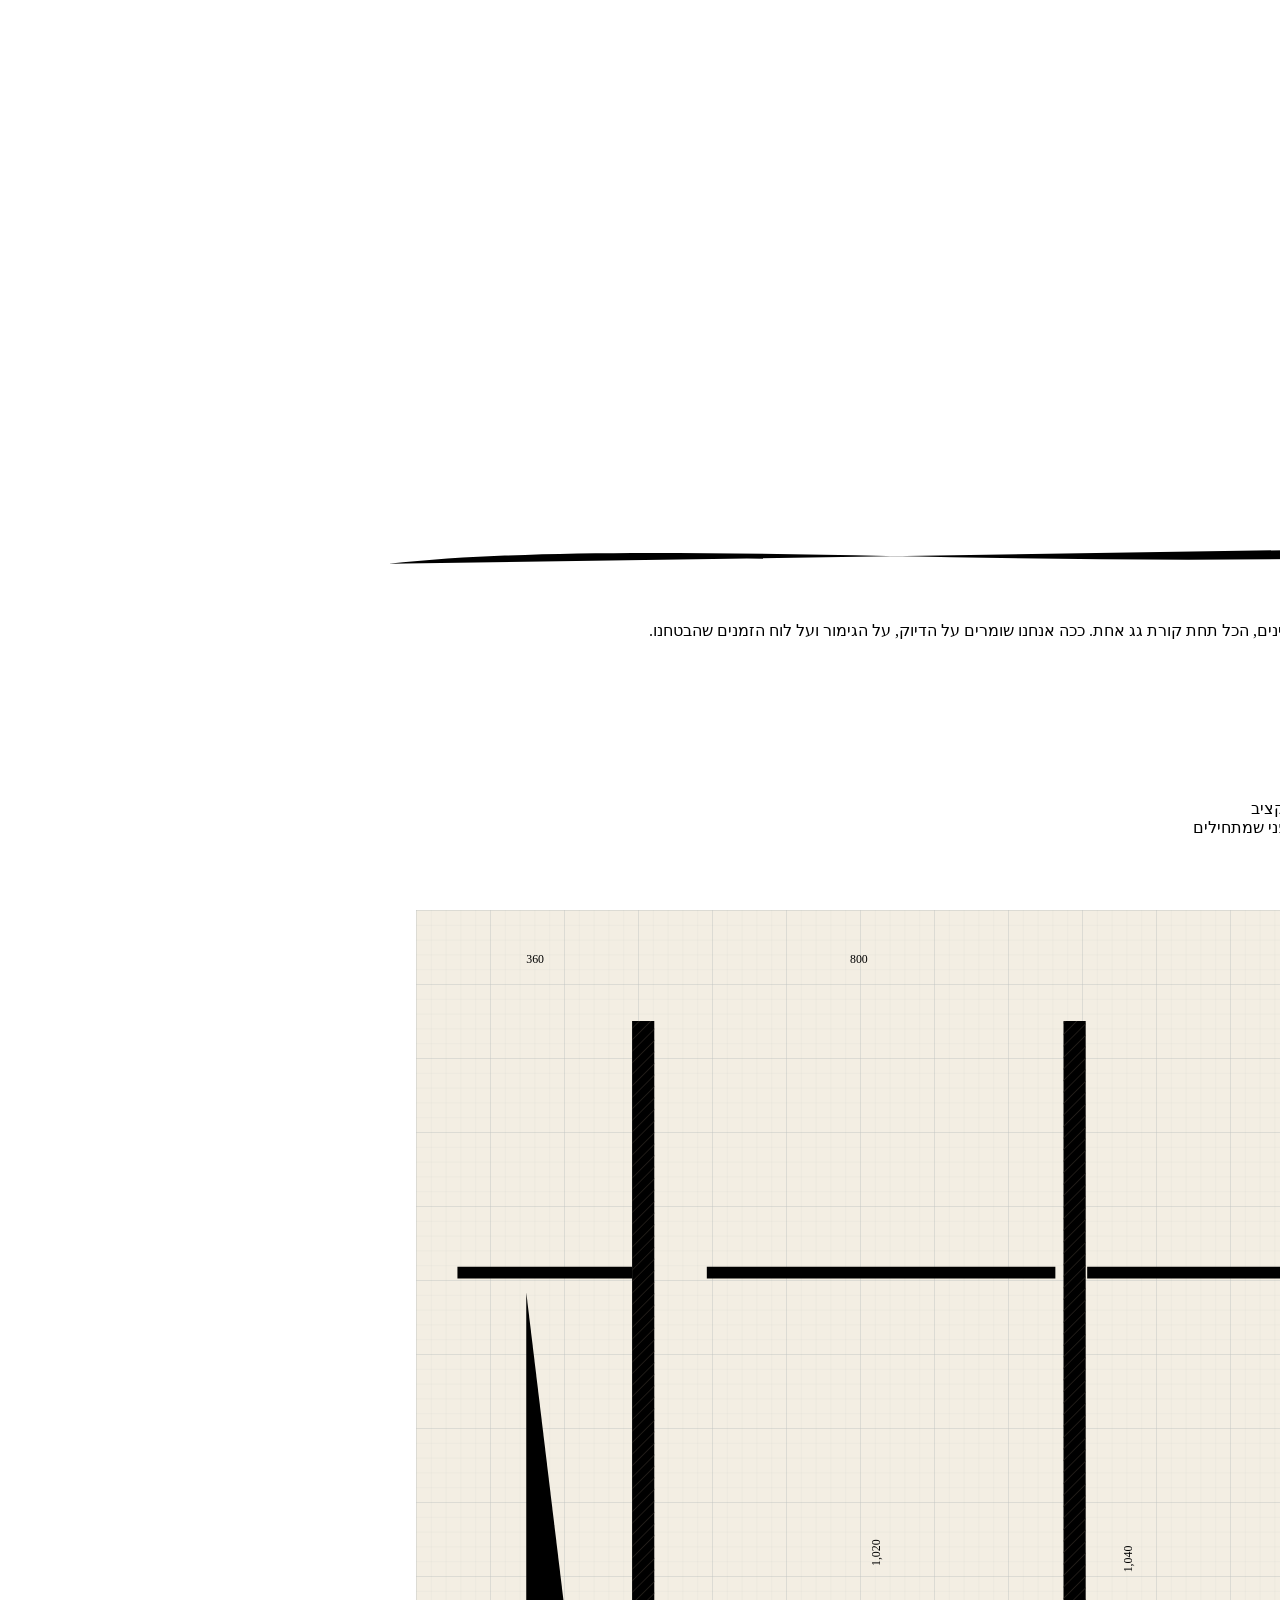
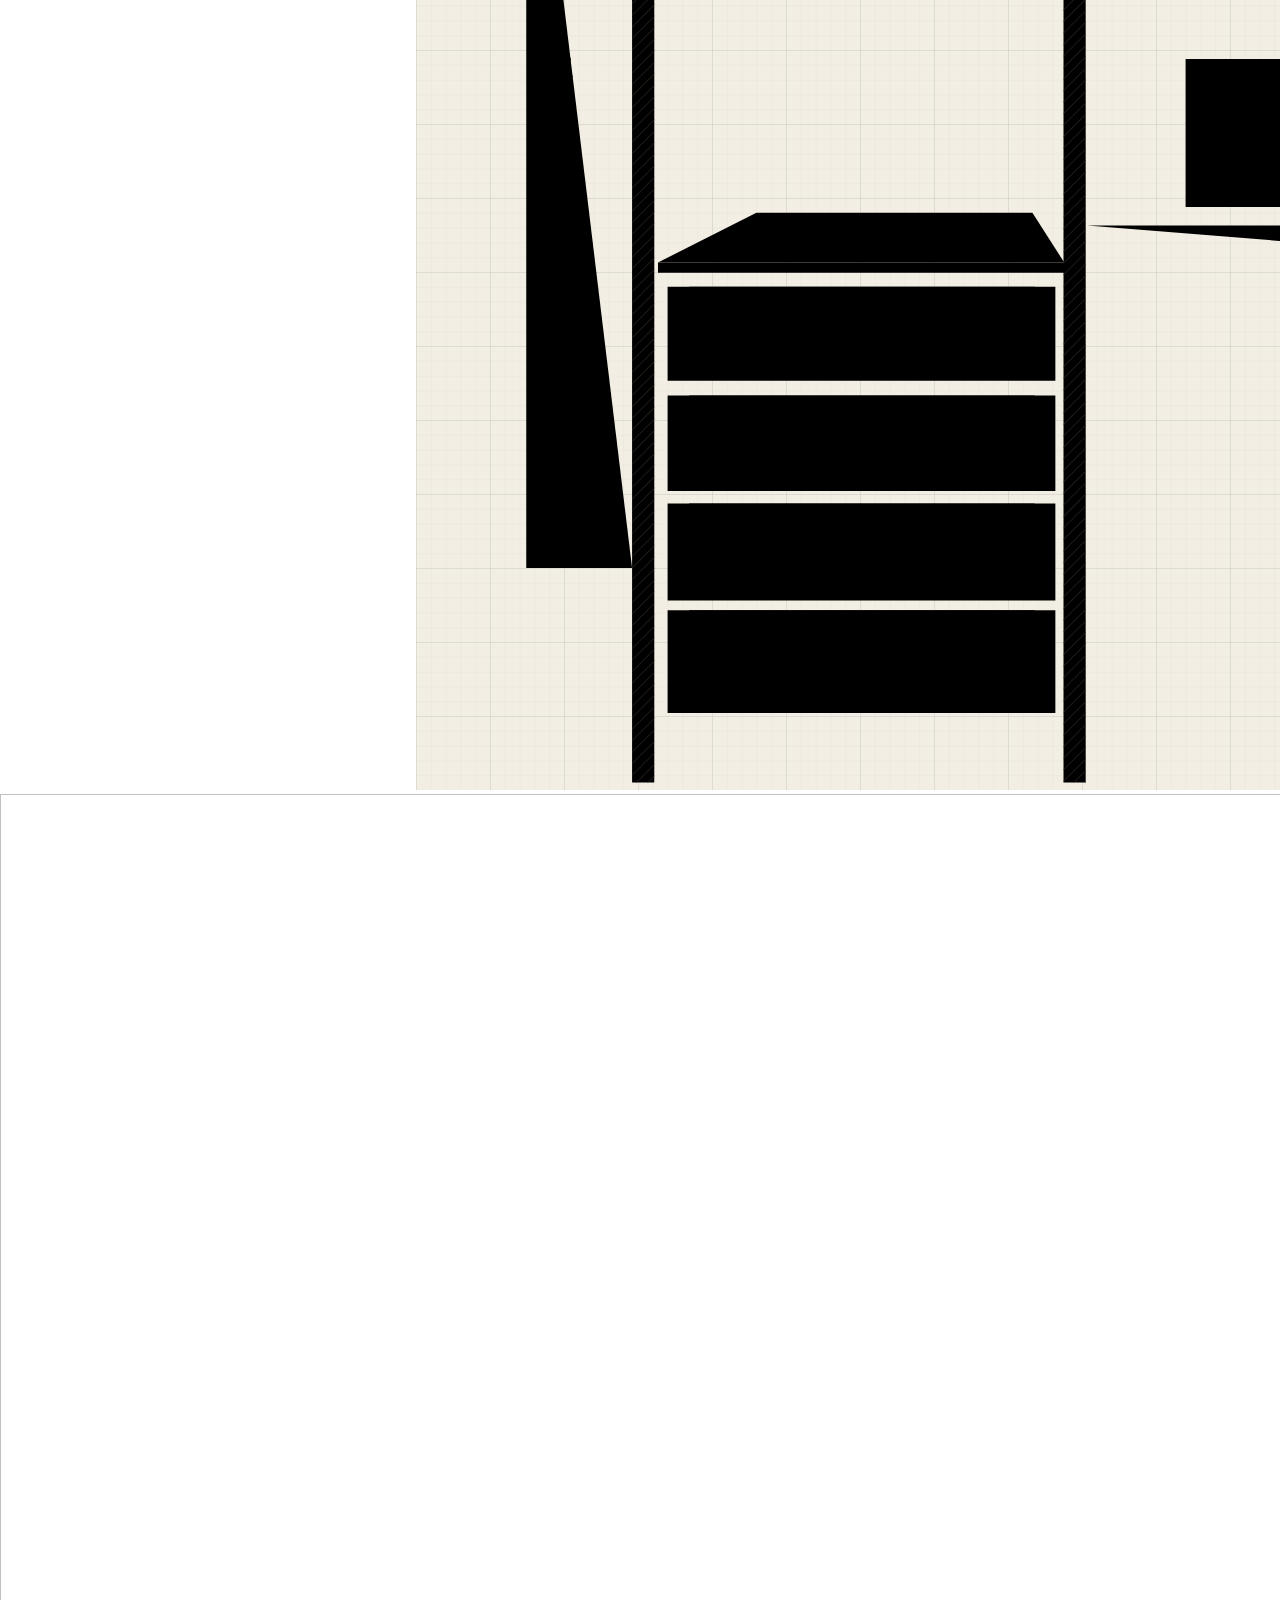
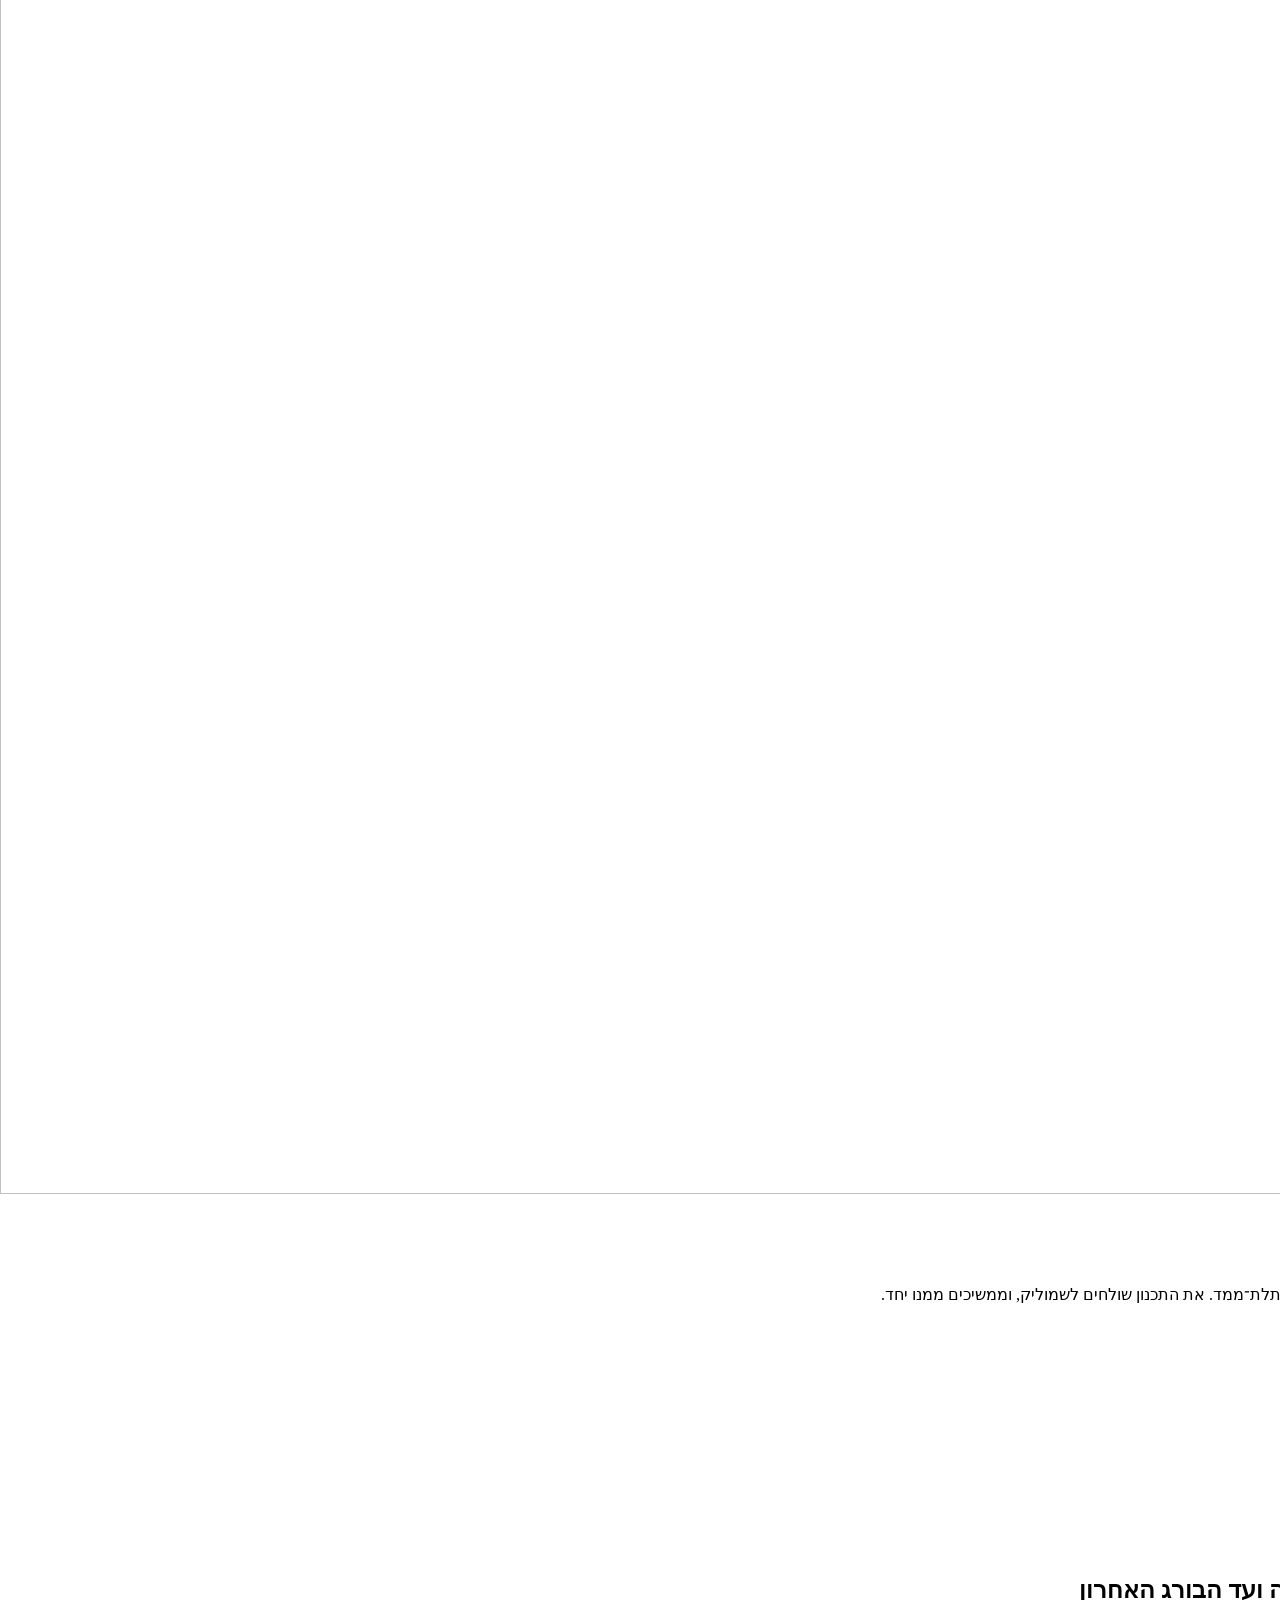
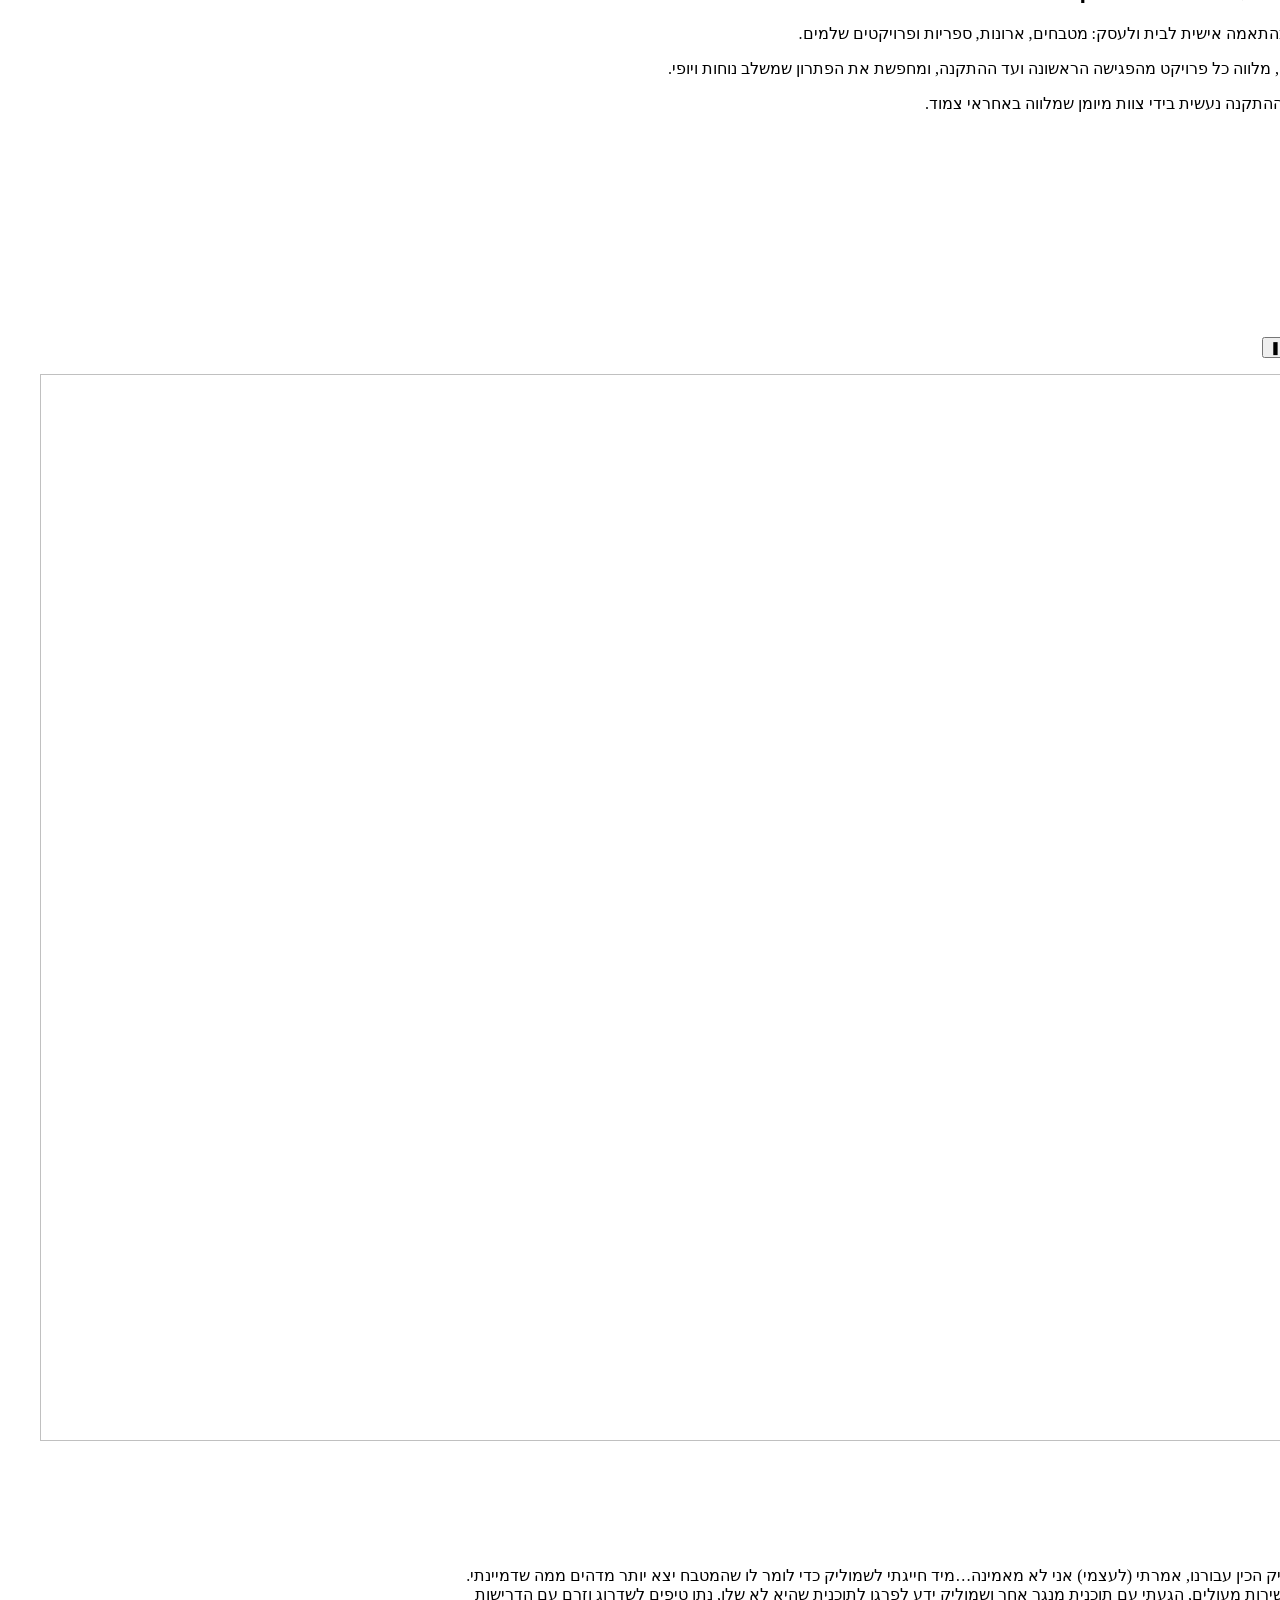
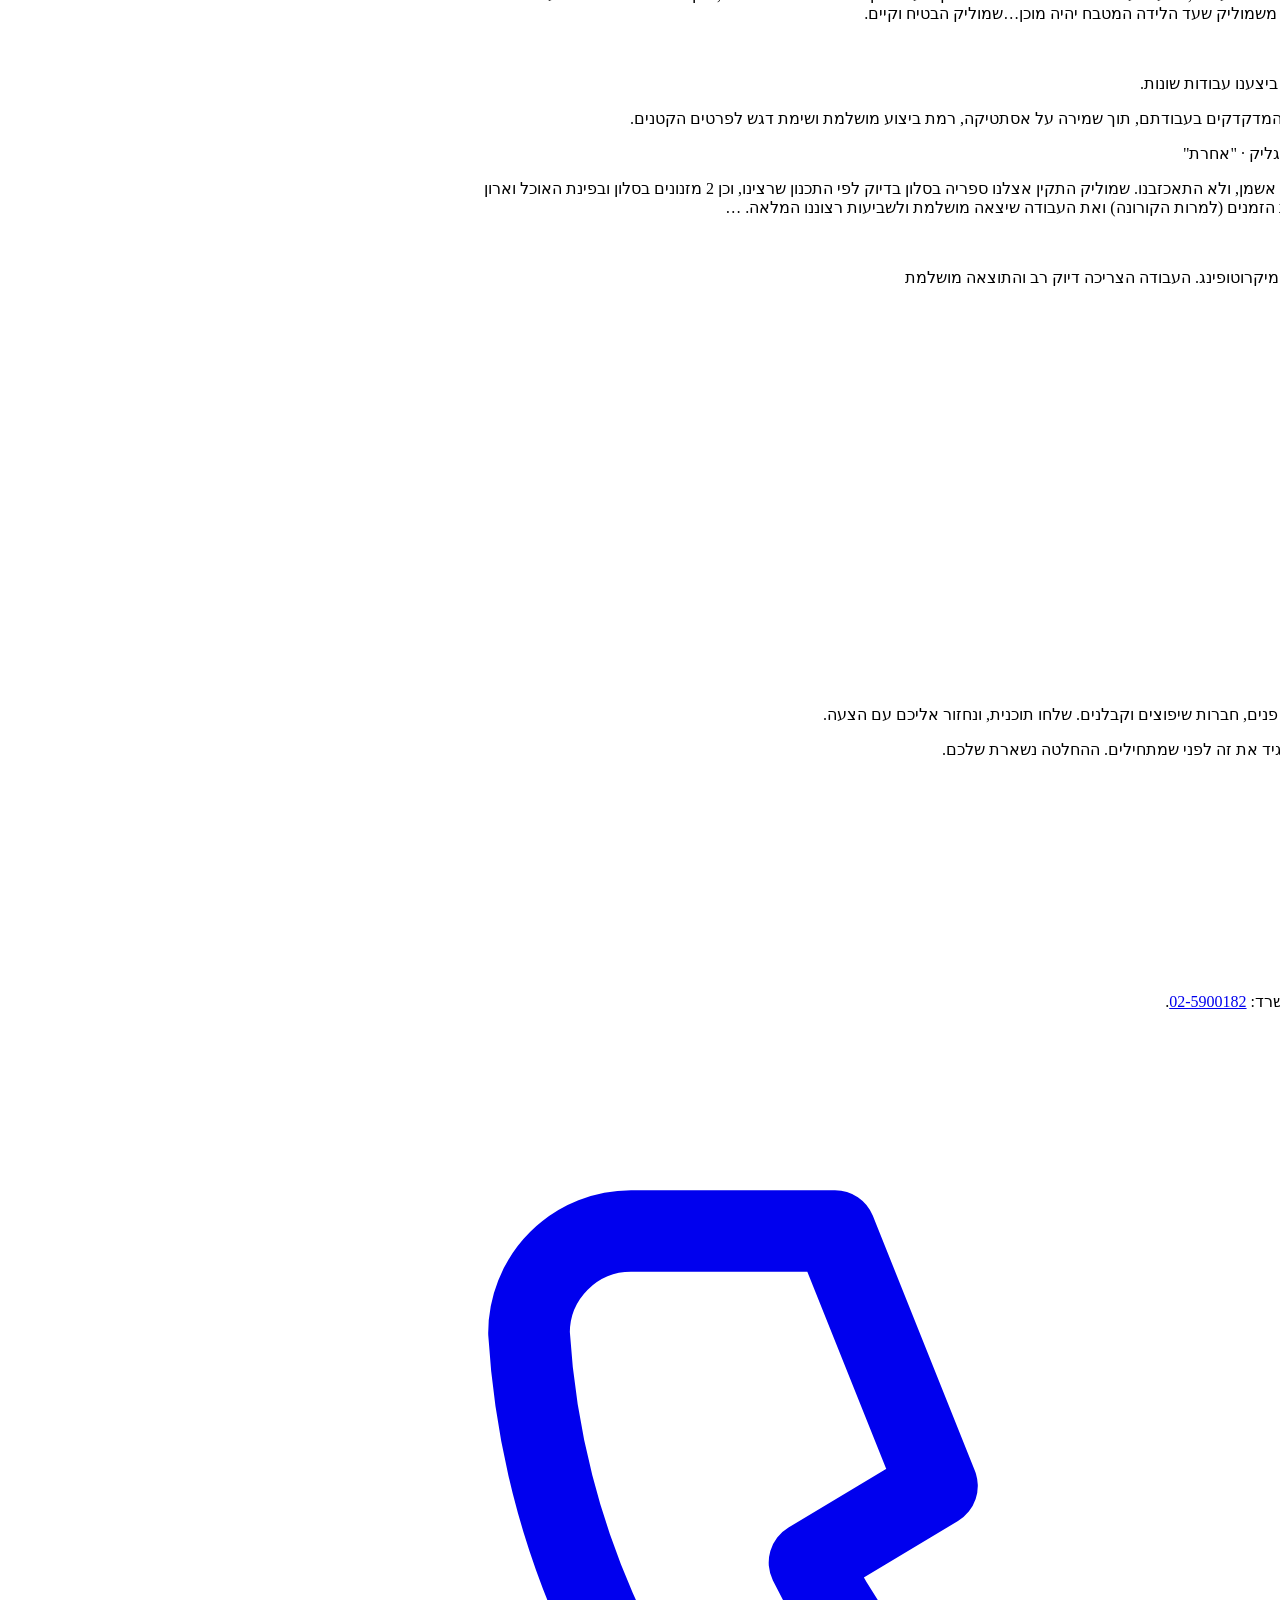
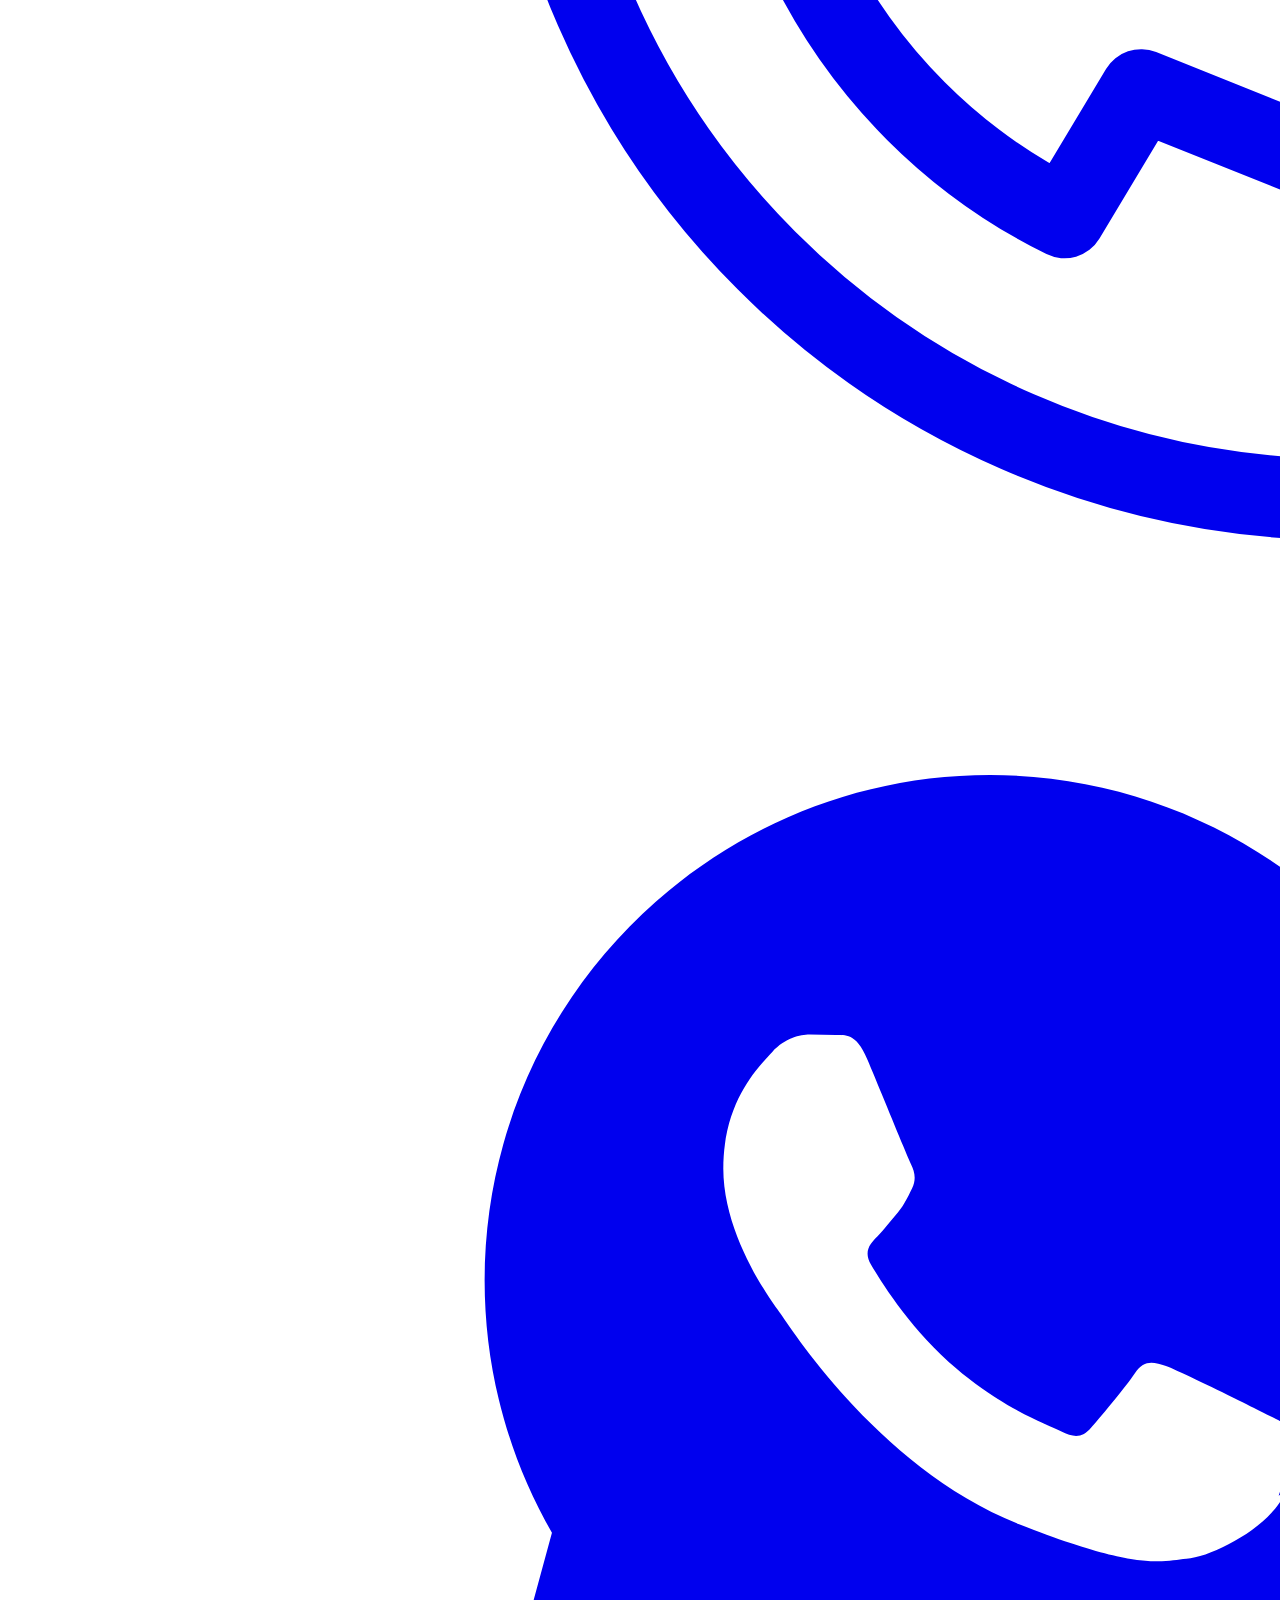
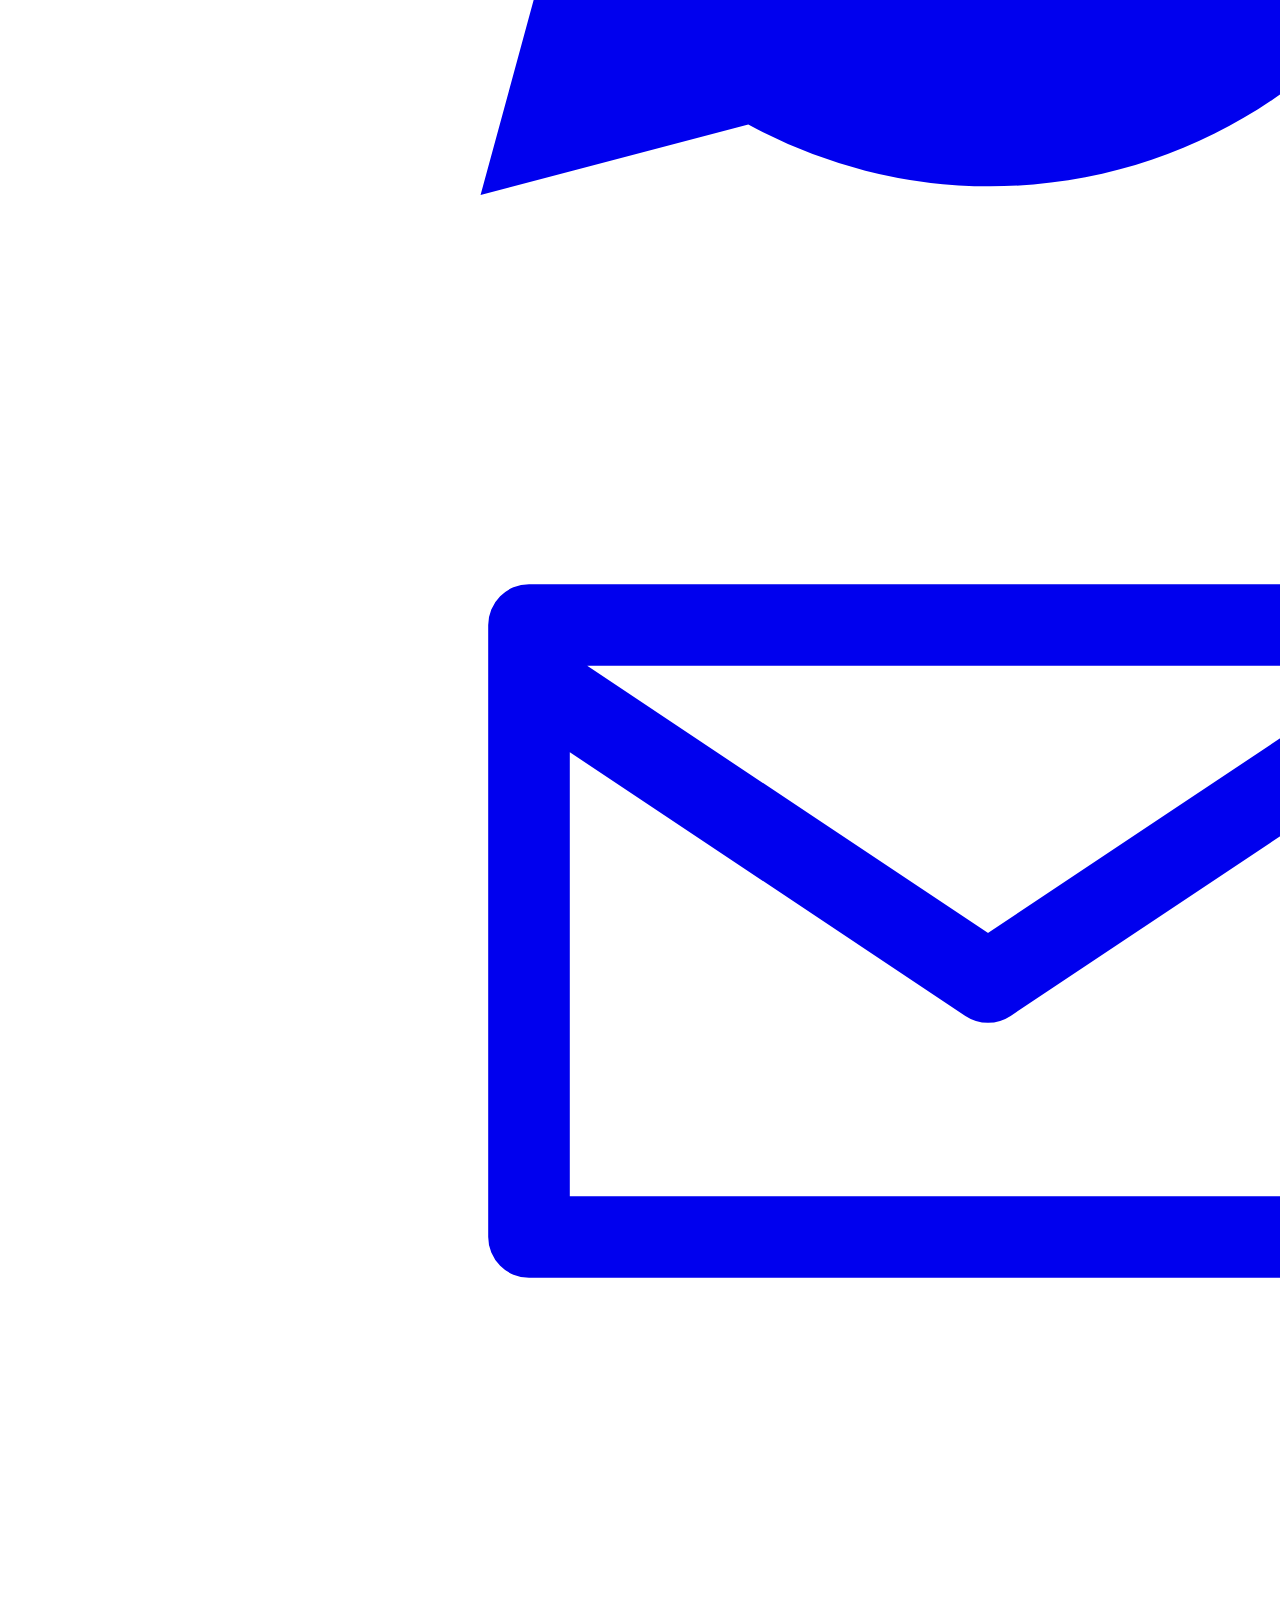
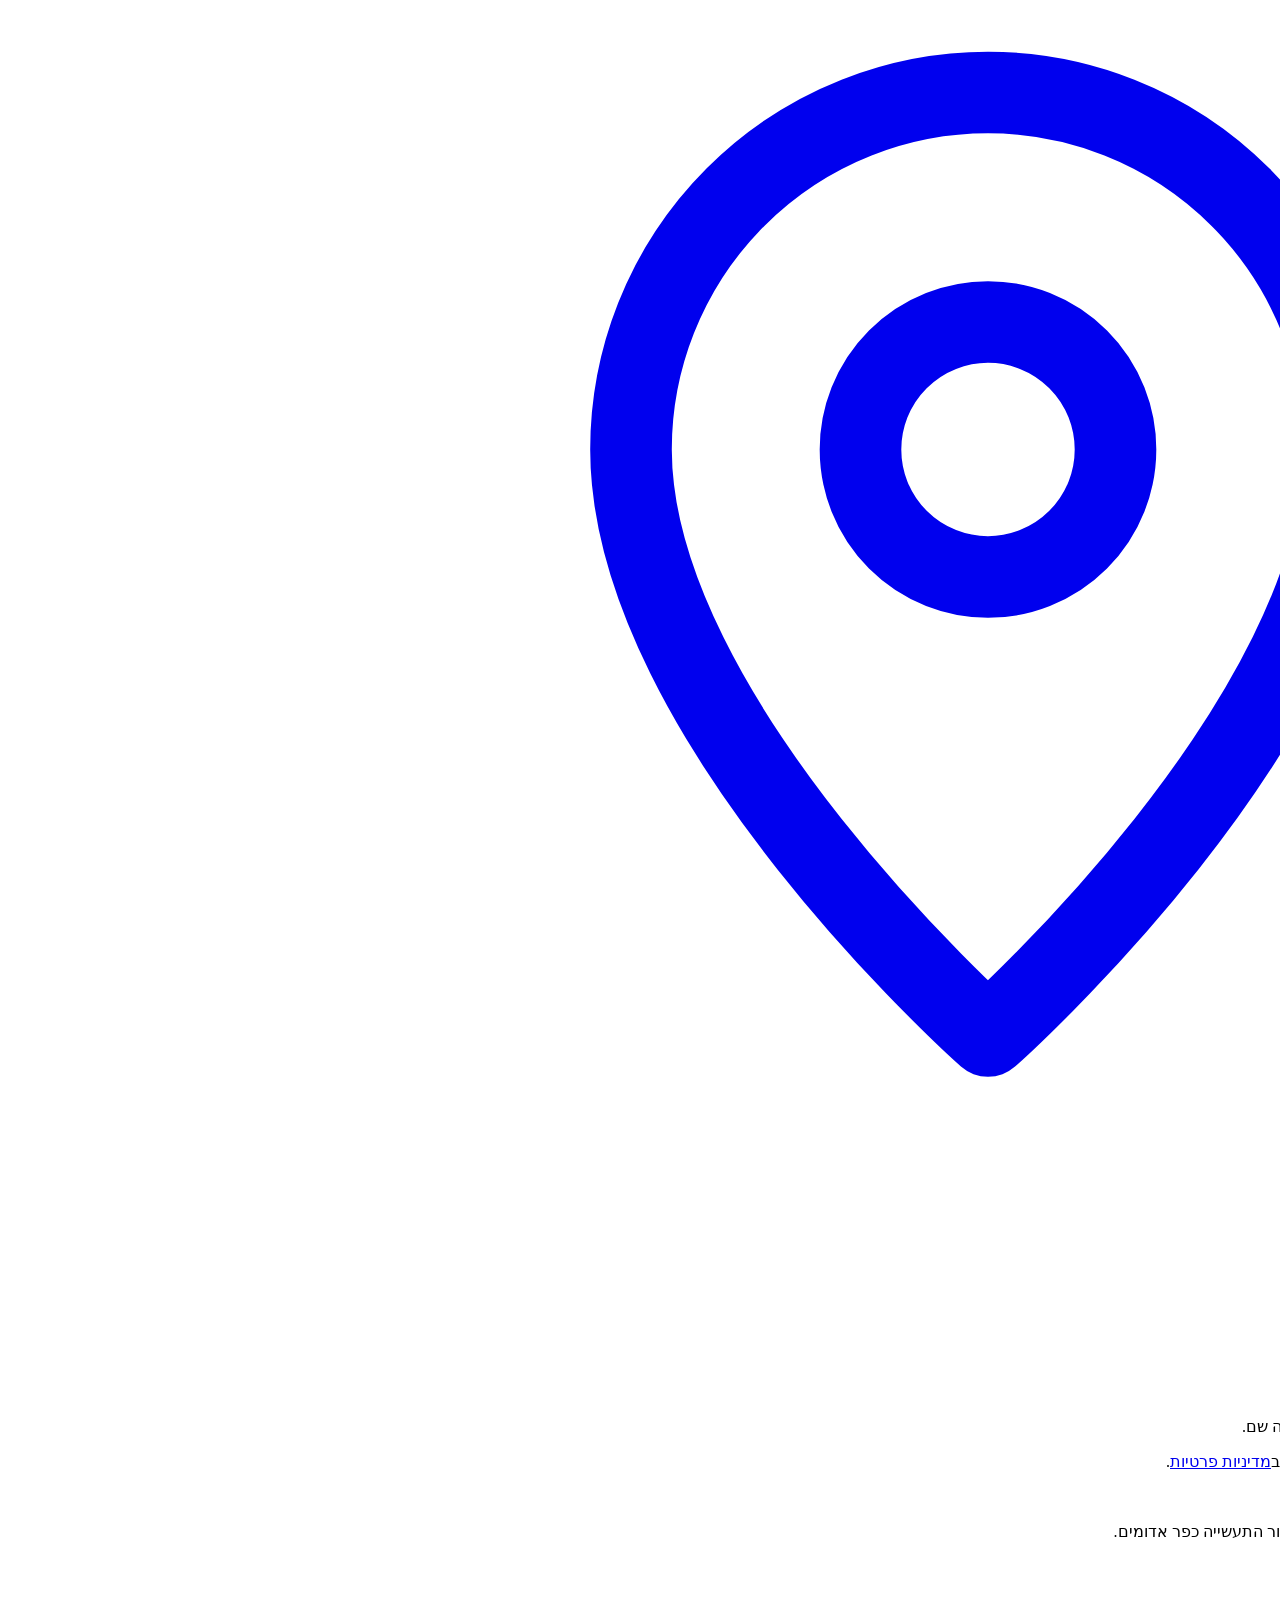
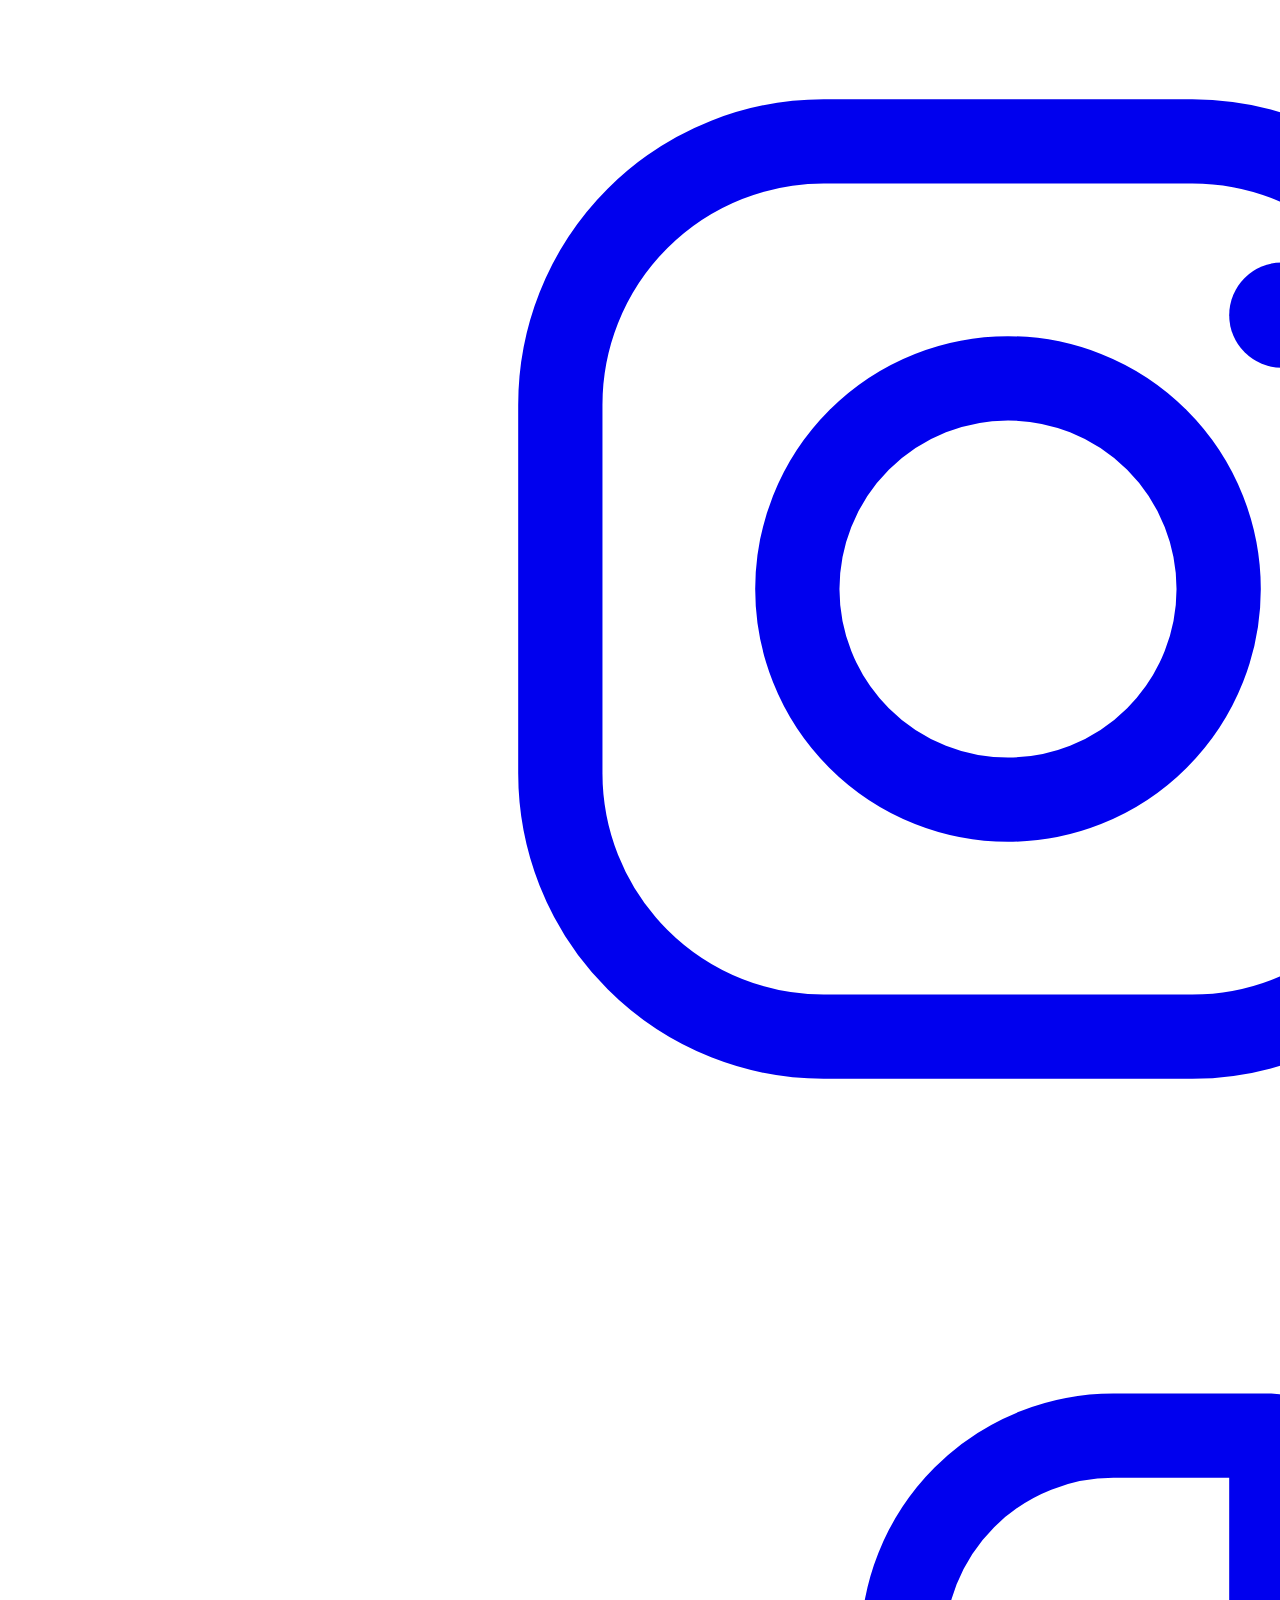
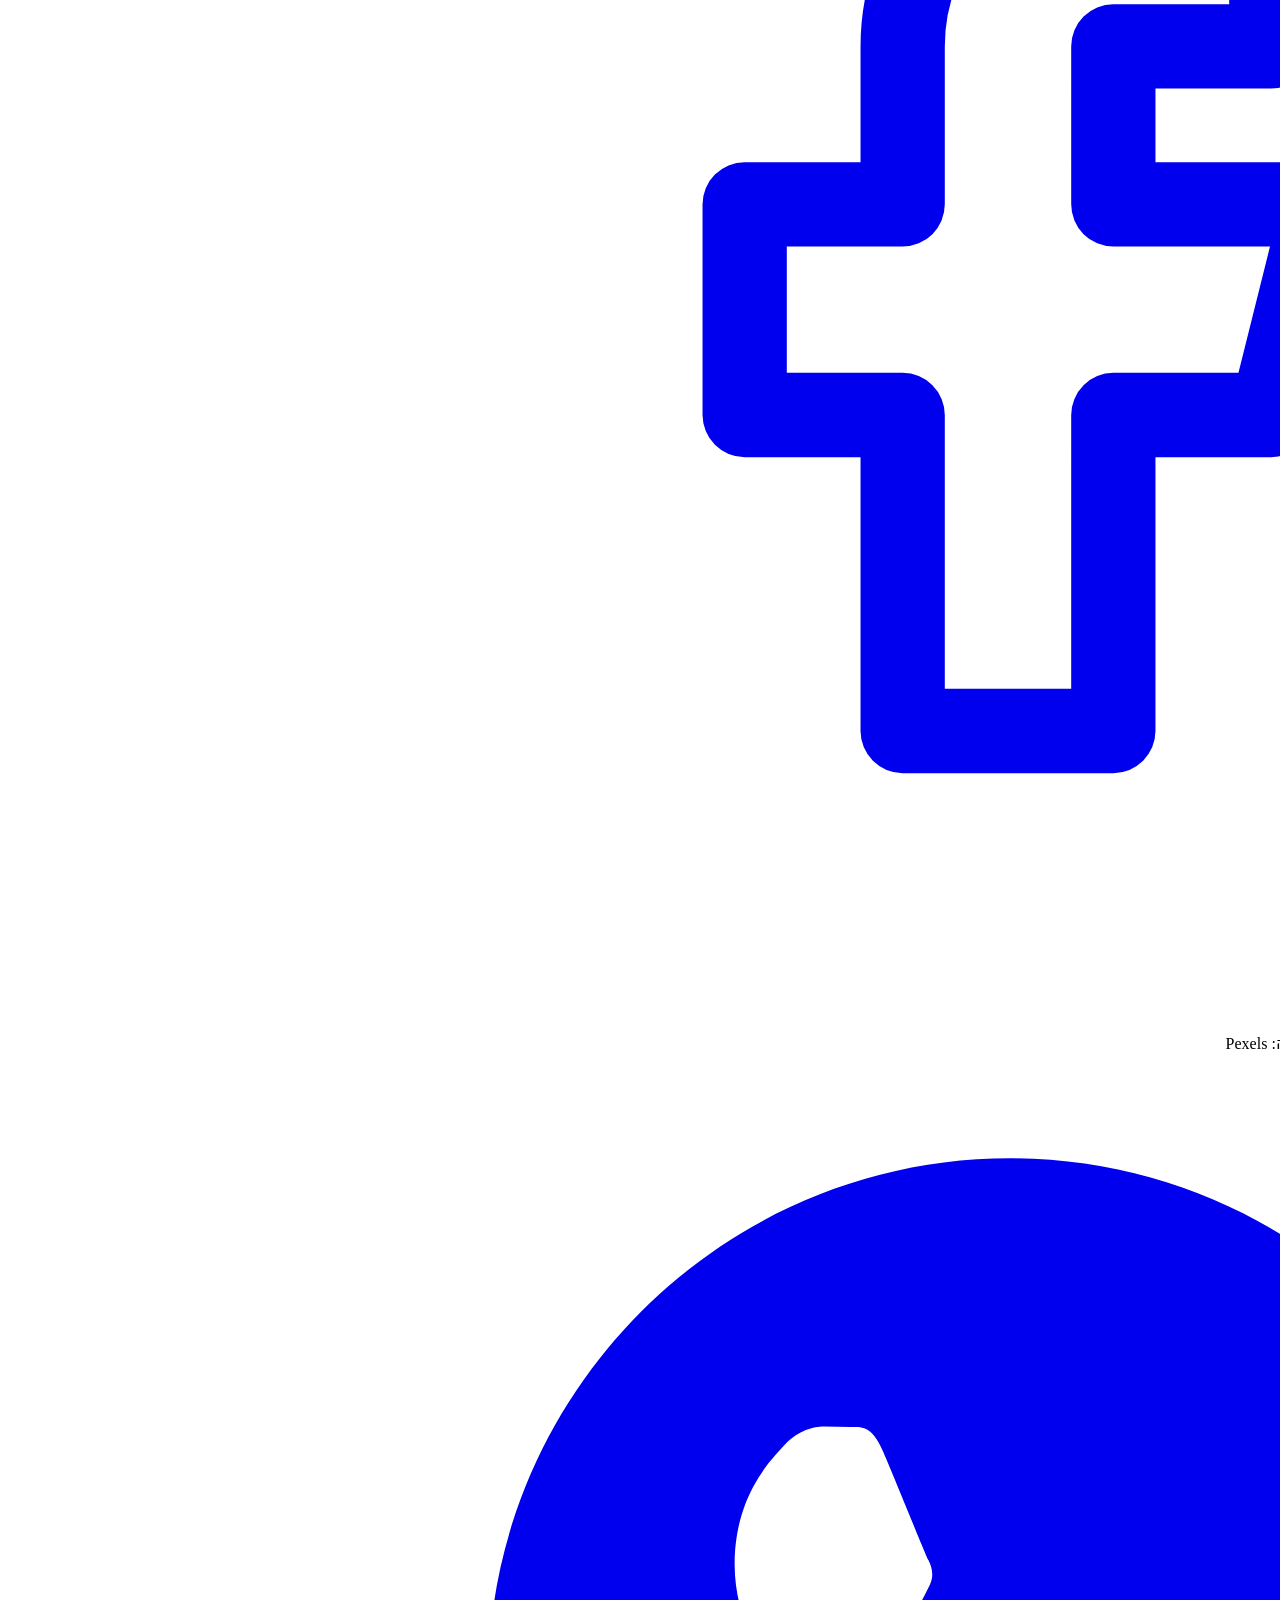
==== commit 0438a597: "Update preview: demo guard, verbatim quotes, no stock claims, layout-shift fix, alt texts Co-Authore" ====
--- a/index.html
+++ b/index.html
@@ -3,15 +3,15 @@
 <head>
 <meta charset="utf-8">
 <meta name="viewport" content="width=device-width, initial-scale=1, viewport-fit=cover">
-<title>הנגריה – מטבחים, ארונות וריהוט בהתאמה אישית | כפר אדומים</title><meta name="description" content="נגרות בהתאמה אישית מכפר אדומים: מטבחים, ארונות קיר, ספריות וארונות אמבטיה. תכנון והדמיה, ייצור, צביעה והתקנה, הכל אצלנו. לכל הארץ."><meta name="robots" content="noindex, nofollow"><meta property="og:type" content="website"><meta property="og:title" content="הנגריה – מטבחים, ארונות וריהוט בהתאמה אישית | כפר אדומים"><meta property="og:description" content="נגרות בהתאמה אישית מכפר אדומים: מטבחים, ארונות קיר, ספריות וארונות אמבטיה. תכנון והדמיה, ייצור, צביעה והתקנה, הכל אצלנו. לכל הארץ."><meta property="og:locale" content="he_IL"><meta property="og:site_name" content="הנגריה">
+<title>הנגריה – מטבחים, ארונות וריהוט בהתאמה אישית | כפר אדומים</title><meta name="description" content="נגרות בהתאמה אישית מכפר אדומים: מטבחים, ארונות קיר, ספריות וארונות אמבטיה. תכנון והדמיה, ייצור, צביעה והתקנה, הכל אצלנו."><meta name="robots" content="noindex, nofollow"><meta property="og:type" content="website"><meta property="og:title" content="הנגריה – מטבחים, ארונות וריהוט בהתאמה אישית | כפר אדומים"><meta property="og:description" content="נגרות בהתאמה אישית מכפר אדומים: מטבחים, ארונות קיר, ספריות וארונות אמבטיה. תכנון והדמיה, ייצור, צביעה והתקנה, הכל אצלנו."><meta property="og:locale" content="he_IL"><meta property="og:site_name" content="הנגריה"><meta property="og:image" content="https://yehonatan2807-rgb.github.io/hanagaria-preview/assets/img/share.jpg"><meta property="og:image:width" content="1200"><meta property="og:image:height" content="630"><meta name="twitter:card" content="summary_large_image">
 <meta name="theme-color" content="#eee5d6">
 <link rel="icon" href="/hanagaria-preview/assets/favicon.svg" type="image/svg+xml"><link rel="apple-touch-icon" href="/hanagaria-preview/assets/img/apple-touch-icon.png"><link rel="manifest" href="/hanagaria-preview/manifest.webmanifest">
 <link rel="preconnect" href="https://fonts.googleapis.com"><link rel="preconnect" href="https://fonts.gstatic.com" crossorigin><link rel="stylesheet" href="https://fonts.googleapis.com/css2?family=Karantina:wght@400;700&amp;family=Assistant:wght@300;400;600;700&amp;display=swap">
-<link rel="stylesheet" href="/hanagaria-preview/assets/base.css?v=6cfe0464">
-<link rel="stylesheet" href="/hanagaria-preview/assets/site.css?v=6cfe0464">
+<link rel="stylesheet" href="/hanagaria-preview/assets/base.css?v=eaf34b21">
+<link rel="stylesheet" href="/hanagaria-preview/assets/site.css?v=eaf34b21">
 <script>document.documentElement.classList.add('js')</script>
 <script id="site-data" type="application/json">{"lang": "he", "wa": "972522635106", "waMsg": "שלום שמוליק, הגעתי מהאתר", "hours": [], "store": {"mode": "none", "currency": "₪"}, "analytics": {"ga4": "", "plausible": ""}, "motion": "calm", "intro": false, "ui": {"open_now": "פתוח עכשיו", "closed_now": "סגור עכשיו", "cart_empty": "הסל ריק", "total": "סה״כ", "remove": "הסרה", "qty": "כמות", "added": "נוסף לסל", "pause": "עצירת המצגת", "play": "הפעלת המצגת", "required": "שדה חובה", "cart_send": "שליחת ההזמנה בוואטסאפ"}}</script>
-<script type="application/ld+json">{"@context": "https://schema.org", "@type": "HomeAndConstructionBusiness", "name": "הנגריה", "telephone": "052-2635106", "email": "hanagariash@gmail.com", "address": {"@type": "PostalAddress", "streetAddress": "אזור התעשייה", "addressLocality": "כפר אדומים", "addressCountry": "IL"}, "sameAs": ["https://instagram.com/shmulik_tawil", "https://www.facebook.com/%D7%94%D7%A0%D7%92%D7%A8%D7%99%D7%94-%D7%A8%D7%94%D7%99%D7%98%D7%99%D7%9D-%D7%95%D7%A2%D7%95%D7%93-%D7%9E%D7%98%D7%91%D7%97%D7%99%D7%9D-%D7%91%D7%99%D7%A8%D7%95%D7%A9%D7%9C%D7%99%D7%9D-198621603539335"], "priceRange": "₪₪₪"}</script>
+<script type="application/ld+json">{"@context": "https://schema.org", "@type": "HomeAndConstructionBusiness", "name": "הנגריה", "telephone": "052-2635106", "email": "hanagariash@gmail.com", "address": {"@type": "PostalAddress", "streetAddress": "אזור התעשייה", "addressLocality": "כפר אדומים", "addressCountry": "IL"}, "sameAs": ["https://instagram.com/shmulik_tawil", "https://www.facebook.com/100063463540319"], "contactPoint": [{"@type": "ContactPoint", "telephone": "02-5900182", "contactType": "customer service", "areaServed": "IL"}]}</script>
 </head><body class="page-index">
 <a class="skip" href="#main">דילוג לתוכן</a>
 <header class="site-header" data-header>
@@ -32,24 +32,24 @@
 <button class="vid-pause" type="button" data-video-toggle data-l-pause="עצירת הווידאו" data-l-play="הפעלת הווידאו" aria-label="עצירת הווידאו"><span aria-hidden="true">❚❚</span></button>
 </section>
 <section class="process craft" id="process" aria-labelledby="process-t" data-craft><div class="craft-track"><div class="craft-sticky"><div class="wrap craft-in">
-<div class="craft-copy"><div class="process-head"><p class="eyebrow">התהליך</p><h2 id="process-t" class="sec-title">מהשרטוט לבית, בחמישה שלבים</h2></div><div class="craft-list"><i class="craft-rule" aria-hidden="true"></i><ol class="process-steps"><li><span class="n" aria-hidden="true">01</span><b>פגישה</b><span>מכירים את החלל, את האנשים ואת התקציב</span></li><li><span class="n" aria-hidden="true">02</span><b>תכנון והדמיה</b><span>רואים הכל בהדמיה ממוחשבת לפני שמתחילים</span></li><li><span class="n" aria-hidden="true">03</span><b>ייצור</b><span>בנגריה שלנו, בחומרים שבחרנו יחד</span></li><li><span class="n" aria-hidden="true">04</span><b>צביעה וגימור</b><span>במחלקת הצבע של הנגריה</span></li><li><span class="n" aria-hidden="true">05</span><b>התקנה</b><span>צוות התקנה קבוע עם אחראי צמוד</span></li></ol></div></div>
-<figure class="craft-fig"><div class="craft-frame"><svg class="c-sk" viewBox="0 0 1600 2000" preserveAspectRatio="xMidYMid slice" aria-hidden="true" focusable="false"><defs><pattern id="dg" width="20" height="20" patternUnits="userSpaceOnUse"><path d="M20 0H0V20" fill="none" stroke="#7f8f96" stroke-opacity=".16" stroke-width="1"/></pattern><pattern id="dG" width="100" height="100" patternUnits="userSpaceOnUse"><path d="M100 0H0V100" fill="none" stroke="#7f8f96" stroke-opacity=".3" stroke-width="1.4"/></pattern><pattern id="dh" width="11" height="11" patternUnits="userSpaceOnUse" patternTransform="rotate(45)"><path d="M0 0V11" stroke="#2b2620" stroke-width="1.8"/></pattern></defs><rect width="1600" height="2000" fill="#f3eee3"/><g class="dgrid"><rect width="1600" height="2000" fill="url(#dg)"/><rect width="1600" height="2000" fill="url(#dG)"/></g><path class="d h" pathLength="1" style="--a:0.000" d="M0 150L1600 150"/><path class="d h" pathLength="1" style="--a:0.006" d="M0 1990L1600 1990"/><path class="d h" pathLength="1" style="--a:0.012" d="M292 150H322V1990H292Z"/><path class="d h" pathLength="1" style="--a:0.019" d="M875 150H905V1990H875Z"/><path class="d h" pathLength="1" style="--a:0.025" d="M0 1904L292 1904"/><path class="d h" pathLength="1" style="--a:0.031" d="M322 1904L875 1904"/><path class="d h" pathLength="1" style="--a:0.037" d="M905 1904L1600 1904"/><path class="d m" pathLength="1" style="--a:0.043" d="M0 167L292 167"/><path class="d m" pathLength="1" style="--a:0.050" d="M322 167L875 167"/><path class="d m" pathLength="1" style="--a:0.056" d="M905 167L1600 167"/><path class="d m" pathLength="1" style="--a:0.062" d="M0 347L292 347"/><path class="d m" pathLength="1" style="--a:0.068" d="M0 362L292 362"/><path class="d m" pathLength="1" style="--a:0.074" d="M322 347L875 347"/><path class="d m" pathLength="1" style="--a:0.081" d="M322 362L875 362"/><path class="d m" pathLength="1" style="--a:0.087" d="M905 347L1600 347"/><path class="d m" pathLength="1" style="--a:0.093" d="M905 362L1600 362"/><path class="d t2" pathLength="1" style="--a:0.099" d="M149 517V1700H292"/><path class="d t2" pathLength="1" style="--a:0.105" d="M443 517V1220"/><path class="d t2" pathLength="1" style="--a:0.112" d="M860 517L860 1220"/><path class="d t2" pathLength="1" style="--a:0.118" d="M443 517L860 517"/><path class="d t2" pathLength="1" style="--a:0.124" d="M907 517L1440 517"/><path class="d t2" pathLength="1" style="--a:0.130" d="M1440 517L1440 1237"/><path class="d f" pathLength="1" style="--a:0.136" d="M322 167L443 345"/><path class="d f" pathLength="1" style="--a:0.143" d="M322 362L443 517"/><path class="d f" pathLength="1" style="--a:0.149" d="M1600 167L1500 300"/><path class="d f" pathLength="1" style="--a:0.155" d="M1600 362L1440 517"/><path class="d f" pathLength="1" style="--a:0.161" d="M0 362L149 517"/><path class="d f" pathLength="1" style="--a:0.167" d="M0 1853L149 1700"/><path class="d m" pathLength="1" style="--a:0.174" d="M56 482H292V498H56Z"/><path class="d m" pathLength="1" style="--a:0.180" d="M393 482H864V498H393Z"/><path class="d m" pathLength="1" style="--a:0.186" d="M907 482H1533V498H907Z"/><path class="d m" pathLength="1" style="--a:0.192" d="M327 1287H876V1301H327Z"/><path class="d m" pathLength="1" style="--a:0.198" d="M327 1287L460 1220H833L876 1287"/><path class="d f" pathLength="1" style="--a:0.205" d="M372 1279L470 1232H822L846 1279Z"/><path class="d m" pathLength="1" style="--a:0.211" d="M340 1320H864V1447H340Z"/><path class="d t2" pathLength="1" style="--a:0.217" d="M369 1320V1420H836V1320"/><path class="d m" pathLength="1" style="--a:0.223" d="M340 1467H864V1596H340Z"/><path class="d t2" pathLength="1" style="--a:0.229" d="M369 1467V1567H836V1467"/><path class="d m" pathLength="1" style="--a:0.236" d="M340 1613H864V1744H340Z"/><path class="d t2" pathLength="1" style="--a:0.242" d="M369 1613V1713H836V1613"/><path class="d m" pathLength="1" style="--a:0.248" d="M340 1757H864V1896H340Z"/><path class="d t2" pathLength="1" style="--a:0.254" d="M369 1757V1867H836V1757"/><path class="d f" pathLength="1" style="--a:0.260" d="M907 1237H1440L1600 1293"/><path class="d m" pathLength="1" style="--a:0.267" d="M905 1291L1600 1291"/><path class="d m" pathLength="1" style="--a:0.273" d="M905 1328L1600 1328"/><path class="d m" pathLength="1" style="--a:0.279" d="M905 1491L1600 1491"/><path class="d m" pathLength="1" style="--a:0.285" d="M905 1527L1600 1527"/><path class="d m" pathLength="1" style="--a:0.291" d="M905 1683L1600 1683"/><path class="d m" pathLength="1" style="--a:0.298" d="M905 1727L1600 1727"/><path class="d m" pathLength="1" style="--a:0.304" d="M905 1884L1600 1884"/><path class="d m" pathLength="1" style="--a:0.310" d="M905 1920L1600 1920"/><rect class="hh" style="--a:.5" x="292" y="150" width="30" height="1840" fill="url(#dh)"/><rect class="hh" style="--a:.52" x="875" y="150" width="30" height="1840" fill="url(#dh)"/><path class="cl" style="--a:.55" d="M598 120V1975M1252 120V1975"/><path class="d f" pathLength="1" style="--a:0.521" d="M30 50L30 108"/><path class="d f" pathLength="1" style="--a:0.527" d="M292 50L292 108"/><path class="d f" pathLength="1" style="--a:0.533" d="M30 84L292 84"/><path class="d k" pathLength="1" style="--a:0.539" d="M21 93L39 75"/><path class="d k" pathLength="1" style="--a:0.546" d="M283 93L301 75"/><text class="t dm" style="--a:0.552" x="161" y="71" text-anchor="middle">360</text><path class="d f" pathLength="1" style="--a:0.552" d="M322 50L322 108"/><path class="d f" pathLength="1" style="--a:0.558" d="M875 50L875 108"/><path class="d f" pathLength="1" style="--a:0.564" d="M322 84L875 84"/><path class="d k" pathLength="1" style="--a:0.570" d="M313 93L331 75"/><path class="d k" pathLength="1" style="--a:0.577" d="M866 93L884 75"/><text class="t dm" style="--a:0.583" x="598.5" y="71" text-anchor="middle">800</text><path class="d f" pathLength="1" style="--a:0.583" d="M905 50L905 108"/><path class="d f" pathLength="1" style="--a:0.589" d="M1560 50L1560 108"/><path class="d f" pathLength="1" style="--a:0.595" d="M905 84L1560 84"/><path class="d k" pathLength="1" style="--a:0.601" d="M896 93L914 75"/><path class="d k" pathLength="1" style="--a:0.608" d="M1551 93L1569 75"/><text class="t dm" style="--a:0.614" x="1232.5" y="71" text-anchor="middle">950</text><path class="d f" pathLength="1" style="--a:0.614" d="M200 150L244 150"/><path class="d f" pathLength="1" style="--a:0.620" d="M200 1904L244 1904"/><path class="d f" pathLength="1" style="--a:0.626" d="M222 150L222 1904"/><path class="d k" pathLength="1" style="--a:0.632" d="M213 159L231 141"/><path class="d k" pathLength="1" style="--a:0.639" d="M213 1913L231 1895"/><text class="t dm" style="--a:0.645" x="209" y="1027" text-anchor="middle" transform="rotate(-90 209 1027)">2,540</text><path class="d f" pathLength="1" style="--a:0.645" d="M618 517L662 517"/><path class="d f" pathLength="1" style="--a:0.651" d="M618 1220L662 1220"/><path class="d f" pathLength="1" style="--a:0.657" d="M640 517L640 1220"/><path class="d k" pathLength="1" style="--a:0.663" d="M631 526L649 508"/><path class="d k" pathLength="1" style="--a:0.670" d="M631 1229L649 1211"/><text class="t dm" style="--a:0.676" x="627" y="868.5" text-anchor="middle" transform="rotate(-90 627 868.5)">1,020</text><path class="d f" pathLength="1" style="--a:0.676" d="M958 517L1002 517"/><path class="d f" pathLength="1" style="--a:0.680" d="M958 1237L1002 1237"/><path class="d f" pathLength="1" style="--a:0.680" d="M980 517L980 1237"/><path class="d k" pathLength="1" style="--a:0.680" d="M971 526L989 508"/><path class="d k" pathLength="1" style="--a:0.680" d="M971 1246L989 1228"/><text class="t dm" style="--a:0.680" x="967" y="877" text-anchor="middle" transform="rotate(-90 967 877)">1,040</text><path class="d m" pathLength="1" style="--a:0.680" d="M1040 1012H1520V1212H1040Z"/><path class="d f" pathLength="1" style="--a:0.680" d="M1040 1082L1520 1082"/><path class="d f" pathLength="1" style="--a:0.680" d="M1040 1147L1520 1147"/><path class="d f" pathLength="1" style="--a:0.680" d="M1280 1147L1280 1212"/><text class="t tb" style="--a:0.680" x="1280" y="1062" text-anchor="middle">הנגריה</text><text class="t ts" style="--a:0.680" x="1280" y="1127" text-anchor="middle">ארון קיר · מבט חזית</text><text class="t ts" style="--a:0.680" x="1400" y="1191" text-anchor="middle">קנ"מ 1:20</text><text class="t ts" style="--a:0.680" x="1160" y="1191" text-anchor="middle">גיליון 01</text></svg><img class="c-raw" src="/hanagaria-preview/assets/img/craft/raw.jpg?v=3" alt="" width="1600" height="2000" loading="lazy" decoding="async"><img class="c-real" src="/hanagaria-preview/assets/img/craft/cabinet.jpg" alt="ארון קיר מעץ אלון עם מדפים ומגירות" width="1600" height="2000" loading="lazy" decoding="async"><i class="c-edge" aria-hidden="true"></i></div></figure>
+<div class="craft-copy"><div class="process-head"><p class="eyebrow">התהליך</p><h2 id="process-t" class="sec-title">מהשרטוט לבית, בחמישה שלבים</h2></div><div class="craft-list"><i class="craft-rule" aria-hidden="true"></i><ol class="process-steps"><li><span class="n" aria-hidden="true">01</span><b>פגישה</b><span>מכירים את החלל, את האנשים ואת התקציב</span></li><li><span class="n" aria-hidden="true">02</span><b>תכנון והדמיה</b><span>רואים הכל בהדמיה ממוחשבת לפני שמתחילים</span></li><li><span class="n" aria-hidden="true">03</span><b>ייצור</b><span>בנגריה שלנו, בחומרים שבחרנו יחד</span></li><li><span class="n" aria-hidden="true">04</span><b>צביעה וגימור</b><span>במחלקת הצבע של הנגריה</span></li><li><span class="n" aria-hidden="true">05</span><b>התקנה</b><span>צוות התקנה מיומן עם אחראי צמוד</span></li></ol></div></div>
+<figure class="craft-fig"><div class="craft-frame"><svg class="c-sk" viewBox="0 0 1600 2000" preserveAspectRatio="xMidYMid slice" aria-hidden="true" focusable="false"><defs><pattern id="dg" width="20" height="20" patternUnits="userSpaceOnUse"><path d="M20 0H0V20" fill="none" stroke="#7f8f96" stroke-opacity=".16" stroke-width="1"/></pattern><pattern id="dG" width="100" height="100" patternUnits="userSpaceOnUse"><path d="M100 0H0V100" fill="none" stroke="#7f8f96" stroke-opacity=".3" stroke-width="1.4"/></pattern><pattern id="dh" width="11" height="11" patternUnits="userSpaceOnUse" patternTransform="rotate(45)"><path d="M0 0V11" stroke="#2b2620" stroke-width="1.8"/></pattern></defs><rect width="1600" height="2000" fill="#f3eee3"/><g class="dgrid"><rect width="1600" height="2000" fill="url(#dg)"/><rect width="1600" height="2000" fill="url(#dG)"/></g><path class="d h" pathLength="1" style="--a:0.000" d="M0 150L1600 150"/><path class="d h" pathLength="1" style="--a:0.006" d="M0 1990L1600 1990"/><path class="d h" pathLength="1" style="--a:0.012" d="M292 150H322V1990H292Z"/><path class="d h" pathLength="1" style="--a:0.019" d="M875 150H905V1990H875Z"/><path class="d h" pathLength="1" style="--a:0.025" d="M0 1904L292 1904"/><path class="d h" pathLength="1" style="--a:0.031" d="M322 1904L875 1904"/><path class="d h" pathLength="1" style="--a:0.037" d="M905 1904L1600 1904"/><path class="d m" pathLength="1" style="--a:0.043" d="M0 167L292 167"/><path class="d m" pathLength="1" style="--a:0.050" d="M322 167L875 167"/><path class="d m" pathLength="1" style="--a:0.056" d="M905 167L1600 167"/><path class="d m" pathLength="1" style="--a:0.062" d="M0 347L292 347"/><path class="d m" pathLength="1" style="--a:0.068" d="M0 362L292 362"/><path class="d m" pathLength="1" style="--a:0.074" d="M322 347L875 347"/><path class="d m" pathLength="1" style="--a:0.081" d="M322 362L875 362"/><path class="d m" pathLength="1" style="--a:0.087" d="M905 347L1600 347"/><path class="d m" pathLength="1" style="--a:0.093" d="M905 362L1600 362"/><path class="d t2" pathLength="1" style="--a:0.099" d="M149 517V1700H292"/><path class="d t2" pathLength="1" style="--a:0.105" d="M443 517V1220"/><path class="d t2" pathLength="1" style="--a:0.112" d="M860 517L860 1220"/><path class="d t2" pathLength="1" style="--a:0.118" d="M443 517L860 517"/><path class="d t2" pathLength="1" style="--a:0.124" d="M907 517L1440 517"/><path class="d t2" pathLength="1" style="--a:0.130" d="M1440 517L1440 1237"/><path class="d f" pathLength="1" style="--a:0.136" d="M322 167L443 345"/><path class="d f" pathLength="1" style="--a:0.143" d="M322 362L443 517"/><path class="d f" pathLength="1" style="--a:0.149" d="M1600 167L1500 300"/><path class="d f" pathLength="1" style="--a:0.155" d="M1600 362L1440 517"/><path class="d f" pathLength="1" style="--a:0.161" d="M0 362L149 517"/><path class="d f" pathLength="1" style="--a:0.167" d="M0 1853L149 1700"/><path class="d m" pathLength="1" style="--a:0.174" d="M56 482H292V498H56Z"/><path class="d m" pathLength="1" style="--a:0.180" d="M393 482H864V498H393Z"/><path class="d m" pathLength="1" style="--a:0.186" d="M907 482H1533V498H907Z"/><path class="d m" pathLength="1" style="--a:0.192" d="M327 1287H876V1301H327Z"/><path class="d m" pathLength="1" style="--a:0.198" d="M327 1287L460 1220H833L876 1287"/><path class="d f" pathLength="1" style="--a:0.205" d="M372 1279L470 1232H822L846 1279Z"/><path class="d m" pathLength="1" style="--a:0.211" d="M340 1320H864V1447H340Z"/><path class="d t2" pathLength="1" style="--a:0.217" d="M369 1320V1420H836V1320"/><path class="d m" pathLength="1" style="--a:0.223" d="M340 1467H864V1596H340Z"/><path class="d t2" pathLength="1" style="--a:0.229" d="M369 1467V1567H836V1467"/><path class="d m" pathLength="1" style="--a:0.236" d="M340 1613H864V1744H340Z"/><path class="d t2" pathLength="1" style="--a:0.242" d="M369 1613V1713H836V1613"/><path class="d m" pathLength="1" style="--a:0.248" d="M340 1757H864V1896H340Z"/><path class="d t2" pathLength="1" style="--a:0.254" d="M369 1757V1867H836V1757"/><path class="d f" pathLength="1" style="--a:0.260" d="M907 1237H1440L1600 1293"/><path class="d m" pathLength="1" style="--a:0.267" d="M905 1291L1600 1291"/><path class="d m" pathLength="1" style="--a:0.273" d="M905 1328L1600 1328"/><path class="d m" pathLength="1" style="--a:0.279" d="M905 1491L1600 1491"/><path class="d m" pathLength="1" style="--a:0.285" d="M905 1527L1600 1527"/><path class="d m" pathLength="1" style="--a:0.291" d="M905 1683L1600 1683"/><path class="d m" pathLength="1" style="--a:0.298" d="M905 1727L1600 1727"/><path class="d m" pathLength="1" style="--a:0.304" d="M905 1884L1600 1884"/><path class="d m" pathLength="1" style="--a:0.310" d="M905 1920L1600 1920"/><rect class="hh" style="--a:.5" x="292" y="150" width="30" height="1840" fill="url(#dh)"/><rect class="hh" style="--a:.52" x="875" y="150" width="30" height="1840" fill="url(#dh)"/><path class="cl" style="--a:.55" d="M598 120V1975M1252 120V1975"/><path class="d f" pathLength="1" style="--a:0.521" d="M30 50L30 108"/><path class="d f" pathLength="1" style="--a:0.527" d="M292 50L292 108"/><path class="d f" pathLength="1" style="--a:0.533" d="M30 84L292 84"/><path class="d k" pathLength="1" style="--a:0.539" d="M21 93L39 75"/><path class="d k" pathLength="1" style="--a:0.546" d="M283 93L301 75"/><text class="t dm" style="--a:0.552" x="161" y="71" text-anchor="middle">360</text><path class="d f" pathLength="1" style="--a:0.552" d="M322 50L322 108"/><path class="d f" pathLength="1" style="--a:0.558" d="M875 50L875 108"/><path class="d f" pathLength="1" style="--a:0.564" d="M322 84L875 84"/><path class="d k" pathLength="1" style="--a:0.570" d="M313 93L331 75"/><path class="d k" pathLength="1" style="--a:0.577" d="M866 93L884 75"/><text class="t dm" style="--a:0.583" x="598.5" y="71" text-anchor="middle">800</text><path class="d f" pathLength="1" style="--a:0.583" d="M905 50L905 108"/><path class="d f" pathLength="1" style="--a:0.589" d="M1560 50L1560 108"/><path class="d f" pathLength="1" style="--a:0.595" d="M905 84L1560 84"/><path class="d k" pathLength="1" style="--a:0.601" d="M896 93L914 75"/><path class="d k" pathLength="1" style="--a:0.608" d="M1551 93L1569 75"/><text class="t dm" style="--a:0.614" x="1232.5" y="71" text-anchor="middle">950</text><path class="d f" pathLength="1" style="--a:0.614" d="M200 150L244 150"/><path class="d f" pathLength="1" style="--a:0.620" d="M200 1904L244 1904"/><path class="d f" pathLength="1" style="--a:0.626" d="M222 150L222 1904"/><path class="d k" pathLength="1" style="--a:0.632" d="M213 159L231 141"/><path class="d k" pathLength="1" style="--a:0.639" d="M213 1913L231 1895"/><text class="t dm" style="--a:0.645" x="209" y="1027" text-anchor="middle" transform="rotate(-90 209 1027)">2,540</text><path class="d f" pathLength="1" style="--a:0.645" d="M618 517L662 517"/><path class="d f" pathLength="1" style="--a:0.651" d="M618 1220L662 1220"/><path class="d f" pathLength="1" style="--a:0.657" d="M640 517L640 1220"/><path class="d k" pathLength="1" style="--a:0.663" d="M631 526L649 508"/><path class="d k" pathLength="1" style="--a:0.670" d="M631 1229L649 1211"/><text class="t dm" style="--a:0.676" x="627" y="868.5" text-anchor="middle" transform="rotate(-90 627 868.5)">1,020</text><path class="d f" pathLength="1" style="--a:0.676" d="M958 517L1002 517"/><path class="d f" pathLength="1" style="--a:0.680" d="M958 1237L1002 1237"/><path class="d f" pathLength="1" style="--a:0.680" d="M980 517L980 1237"/><path class="d k" pathLength="1" style="--a:0.680" d="M971 526L989 508"/><path class="d k" pathLength="1" style="--a:0.680" d="M971 1246L989 1228"/><text class="t dm" style="--a:0.680" x="967" y="877" text-anchor="middle" transform="rotate(-90 967 877)">1,040</text><path class="d m" pathLength="1" style="--a:0.680" d="M1040 1012H1520V1212H1040Z"/><path class="d f" pathLength="1" style="--a:0.680" d="M1040 1082L1520 1082"/><path class="d f" pathLength="1" style="--a:0.680" d="M1040 1147L1520 1147"/><path class="d f" pathLength="1" style="--a:0.680" d="M1280 1147L1280 1212"/><text class="t tb" style="--a:0.680" x="1280" y="1062" text-anchor="middle">שרטוט להמחשה</text><text class="t ts" style="--a:0.680" x="1280" y="1127" text-anchor="middle">ארון קיר · מבט חזית</text><text class="t ts" style="--a:0.680" x="1400" y="1191" text-anchor="middle">קנ"מ 1:20</text><text class="t ts" style="--a:0.680" x="1160" y="1191" text-anchor="middle">גיליון 01</text></svg><img class="c-raw" src="/hanagaria-preview/assets/img/craft/raw.jpg?v=3" alt="" width="1600" height="2000" loading="lazy" decoding="async"><img class="c-real" src="/hanagaria-preview/assets/img/craft/cabinet.jpg" alt="ארון קיר מעץ אלון עם מדפים ומגירות" width="1600" height="2000" loading="lazy" decoding="async"><i class="c-edge" aria-hidden="true"></i></div></figure>
 </div></div></div></section>
 <section class="studio-cta" aria-labelledby="studio-cta-t"><div class="wrap studio-cta-in"><div><h2 id="studio-cta-t" class="sec-title">עכשיו תורכם לשרטט.</h2><p>מכניסים מידות, בוחרים גימור ורואים את הרהיט נבנה בתלת־ממד. את התכנון שולחים לשמוליק, וממשיכים ממנו יחד.</p></div><a class="btn btn-primary" href="/hanagaria-preview/studio.html"><span>תכננו את הארון שלכם</span></a></div></section>
-<script src="/hanagaria-preview/assets/craft.js?v=6" defer></script>
+<script src="/hanagaria-preview/assets/craft.js?v=7" defer></script>
 <script src="/hanagaria-preview/assets/media.js?v=4" defer></script><section class="sec cats" id="works" aria-labelledby="cats-t"><div class="wrap"><div class="sec-head row" data-reveal><div><h2 id="cats-t" class="sec-title">נגרות לכל חדר בבית</h2></div><a class="more" href="/hanagaria-preview/works.html">לכל העבודות</a></div>
 <ul class="tiles"><li><a href="/hanagaria-preview/works.html#kitchens"><span class="tile-img"><img src="/hanagaria-preview/assets/img/stock/kitchen.jpg" alt="" loading="lazy" decoding="async"></span><span class="tile-name">מטבחים</span></a></li><li><a href="/hanagaria-preview/works.html#wardrobes"><span class="tile-img"><img src="/hanagaria-preview/assets/img/stock/wardrobe.jpg" alt="" loading="lazy" decoding="async"></span><span class="tile-name">ארונות קיר</span></a></li><li><a href="/hanagaria-preview/works.html#bookcases"><span class="tile-img"><img src="/hanagaria-preview/assets/img/stock/library.jpg" alt="" loading="lazy" decoding="async"></span><span class="tile-name">ספריות</span></a></li><li><a href="/hanagaria-preview/works.html#bathrooms"><span class="tile-img"><img src="/hanagaria-preview/assets/img/stock/vanity.jpg" alt="" loading="lazy" decoding="async"></span><span class="tile-name">ארונות אמבטיה</span></a></li><li><a href="/hanagaria-preview/works.html#niches"><span class="tile-img"><img src="/hanagaria-preview/assets/img/stock/tvwall.jpg" alt="" loading="lazy" decoding="async"></span><span class="tile-name">נישות ומזנונים</span></a></li><li><a href="/hanagaria-preview/works.html#special"><span class="tile-img"><img src="/hanagaria-preview/assets/img/stock/special.jpg" alt="" loading="lazy" decoding="async"></span><span class="tile-name">פרויקטים מיוחדים</span></a></li></ul></div></section><section class="sec about" id="about" aria-labelledby="about-t"><div class="wrap about-in">
-<div class="about-body" data-reveal><h2 id="about-t" class="sec-title">נגריה משפחתית, מהפגישה הראשונה ועד הבורג האחרון</h2><p>הנגריה בכפר אדומים בניהולו של <b>שמוליק טוויל</b>. ריהוט בהתאמה אישית לבית ולעסק: מטבחים, ארונות, ספריות ופרויקטים שלמים.</p><p><b>שלי בן דוד</b>, מעצבת הפנים של הנגריה והבת של שמוליק, מלווה כל פרויקט מהפגישה הראשונה ועד ההתקנה, ומחפשת את הפתרון שמשלב נוחות ויופי.</p><p>הייצור, הפרזול והצביעה נעשים אצלנו, בציוד מתקדם. ההתקנה נעשית בידי צוות קבוע שמלווה באחראי צמוד.</p><ul class="facts"><li><b>הדמיה ממוחשבת</b><span>לפני שמתחילים לייצר</span></li><li><b>מחלקת צבע</b><span>בתוך הנגריה</span></li><li><b>צוות התקנה קבוע</b><span>עם אחראי צמוד</span></li></ul></div>
+<div class="about-body" data-reveal><h2 id="about-t" class="sec-title">נגריה משפחתית, מהפגישה הראשונה ועד הבורג האחרון</h2><p>הנגריה בכפר אדומים בניהולו של <b>שמוליק טוויל</b>. ריהוט בהתאמה אישית לבית ולעסק: מטבחים, ארונות, ספריות ופרויקטים שלמים.</p><p><b>שלי בן דוד</b>, מעצבת הפנים של הנגריה והבת של שמוליק, מלווה כל פרויקט מהפגישה הראשונה ועד ההתקנה, ומחפשת את הפתרון שמשלב נוחות ויופי.</p><p>הייצור, הפרזול והצביעה נעשים אצלנו, בציוד מתקדם. ההתקנה נעשית בידי צוות מיומן שמלווה באחראי צמוד.</p><ul class="facts"><li><b>הדמיה ממוחשבת</b><span>לפני שמתחילים לייצר</span></li><li><b>מחלקת צבע</b><span>בתוך הנגריה</span></li><li><b>צוות התקנה מיומן</b><span>עם אחראי צמוד</span></li></ul></div>
 <figure class="about-media about-video" data-reveal><video data-bg-video muted loop playsinline preload="none" poster="/hanagaria-preview/assets/video/plane.jpg" aria-hidden="true"><source src="/hanagaria-preview/assets/video/plane.mp4" type="video/mp4"></video><button class="vid-pause" type="button" data-video-toggle data-l-pause="עצירת הווידאו" data-l-play="הפעלת הווידאו" aria-label="עצירת הווידאו"><span aria-hidden="true">❚❚</span></button></figure>
-</div></section><section class="bench" aria-label="הייצור, הפרזול והצביעה"><img src="/hanagaria-preview/assets/img/stock/bench.jpg" alt="" width="1600" height="1067" loading="lazy" decoding="async"><div class="wrap bench-in"><p class="bench-line">הייצור, הפרזול והצביעה<br><span>נעשים אצלנו, בנגריה בכפר אדומים.</span></p></div></section><section class="sec sec-quotes sec--alt" id="reviews"><div class="wrap"><div class="sec-head center" data-reveal><h2 class="sec-title">מה אומרים אחרי ההתקנה</h2></div><div class="quotes"><figure class="quote" data-reveal><blockquote><p>כשנכנסתי לראות את המטבח ששמוליק הכין עבורנו, אמרתי לעצמי: אני לא מאמינה. המטבח יצא יותר מדהים ממה שדמיינתי. הייתי בסוף הריון וביקשתי שעד הלידה המטבח יהיה מוכן. שמוליק הבטיח וקיים.</p></blockquote><figcaption>יאיר וסמדר בן-דוד</figcaption></figure><figure class="quote" data-reveal><blockquote><p>בנגריה מצאנו אנשים מקצועיים ואכפתיים המדקדקים בעבודתם, תוך שמירה על אסתטיקה, רמת ביצוע מושלמת ושימת דגש לפרטים הקטנים.</p></blockquote><figcaption>רחל מנקין בילסקי וחמוטל גליק · <span>אדריכלות ועיצוב פנים</span></figcaption></figure><figure class="quote" data-reveal><blockquote><p>שמוליק התקין אצלנו ספרייה בסלון בדיוק לפי התכנון שרצינו, וגם שני מזנונים וארון שירות במטבח. יש לציין את העמידה בלוחות הזמנים, למרות הקורונה.</p></blockquote><figcaption>אריק קליין</figcaption></figure><figure class="quote" data-reveal><blockquote><p>שמוליק עשה אצלנו מדרגות מאלון בשילוב מיקרוטופינג. העבודה הצריכה דיוק רב, והתוצאה מושלמת.</p></blockquote><figcaption>ארז שיראל</figcaption></figure><figure class="quote" data-reveal><blockquote><p>תודה על מטבח מקסים וארונות נהדרים. הבית שלנו לא היה ״בית״ בלעדייך.</p></blockquote><figcaption>יונה, עמיחי ואחינעם בלוט</figcaption></figure></div></div></section><section class="sec arch" id="architects" aria-labelledby="arch-t"><div class="wrap arch-in" data-reveal>
+</div></section><section class="bench" aria-label="נמדד פעמיים, נחתך פעם אחת"><img src="/hanagaria-preview/assets/img/stock/bench.jpg" alt="" width="1600" height="1067" loading="lazy" decoding="async"><div class="wrap bench-in"><p class="bench-line">נמדד פעמיים.<br><span>נחתך פעם אחת.</span></p></div></section><section class="sec sec-quotes sec--alt" id="reviews"><div class="wrap"><div class="sec-head center" data-reveal><h2 class="sec-title">מה אומרים אחרי ההתקנה</h2></div><div class="quotes"><figure class="quote" data-reveal><blockquote><p>כשנכנסתי לבית לראות את המטבח ששמוליק הכין עבורנו, אמרתי (לעצמי) אני לא מאמינה…מיד חייגתי לשמוליק כדי לומר לו שהמטבח יצא יותר מדהים ממה שדמיינתי. מהלך העבודה עם שמוליק היה נהדר יחס ושירות מעולים, הגעתי עם תוכנית מנגר אחר ושמוליק ידע לפרגן לתוכנית שהיא לא שלו, נתן טיפים לשדרוג וזרם עם הדרישות (הלא מעטות). הייתי אז בסוף הריון ובקשתי משמוליק שעד הלידה המטבח יהיה מוכן…שמוליק הבטיח וקיים.</p></blockquote><figcaption>יאיר וסמדר בן-דוד</figcaption></figure><figure class="quote" data-reveal><blockquote><p>נפגשנו עם שמוליק ואנשי הצוות שלו, וביחד ביצענו עבודות שונות.</p><p>בנגריה מצאנו אנשים מקצועיים ואכפתיים המדקדקים בעבודתם, תוך שמירה על אסתטיקה, רמת ביצוע מושלמת ושימת דגש לפרטים הקטנים.</p></blockquote><figcaption>אדריכלית רחל מנקין בילסקי, עיצוב פנים חמוטל גליק · <span>&quot;אחרת&quot;</span></figcaption></figure><figure class="quote" data-reveal><blockquote><p>הגענו אל שמוליק דרך המעצבת שלנו גלית אשמן, ולא התאכזבנו. שמוליק התקין אצלנו ספריה בסלון בדיוק לפי התכנון שרצינו, וכן 2 מזנונים בסלון ובפינת האוכל וארון שרות במטבח. יש לציין את העמידה בלוחות הזמנים (למרות הקורונה) ואת העבודה שיצאה מושלמת ולשביעות רצוננו המלאה. …</p></blockquote><figcaption>אריק קליין</figcaption></figure><figure class="quote" data-reveal><blockquote><p>שמוליק עשה אצלנו מדרגות מאלון בשילוב מיקרוטופינג. העבודה הצריכה דיוק רב והתוצאה מושלמת</p><p>ממליץ בחום!</p></blockquote><figcaption>ארז שיראל</figcaption></figure><figure class="quote" data-reveal><blockquote><p>לשמוליק,</p><p>על הזמן, ההשקעה והזמינות.</p><p>על העצות הטובות והמקצוענות,</p><p>ובמיוחד, על החיוך התמידי והסבלנות!</p><p>תודה על מטבח מקסים וארונות נהדרים.</p><p>הבית שלנו לא היה &quot;בית&quot; בלעדייך. …</p></blockquote><figcaption>יונה, עמיחי ואחינעם בלוט</figcaption></figure></div></div></section><section class="sec arch" id="architects" aria-labelledby="arch-t"><div class="wrap arch-in" data-reveal>
 <div><p class="eyebrow">לאדריכלים ולמעצבי פנים</p><h2 id="arch-t" class="sec-title">עובדים לפי התוכנית שלכם</h2></div>
-<div><p>רוב העבודה שלנו נעשית לצד אדריכלים, מעצבי פנים, חברות שיפוצים וקבלנים. שלחו תוכנית, ונחזור אליכם עם הצעה.</p><p>אם יש לנו רעיון שיחסוך בביצוע או ישפר את התוצאה, נגיד את זה לפני שמתחילים. ההחלטה נשארת שלכם.</p><ul class="who"><li>אדריכלים</li><li>מעצבי פנים</li><li>חברות שיפוצים</li><li>קבלנים</li><li>מוסדות</li><li>לקוחות פרטיים</li></ul>
+<div><p>חלק גדול מהעבודה שלנו נעשה לצד אדריכלים, מעצבי פנים, חברות שיפוצים וקבלנים. שלחו תוכנית, ונחזור אליכם עם הצעה.</p><p>אם יש לנו רעיון שיחסוך בביצוע או ישפר את התוצאה, נגיד את זה לפני שמתחילים. ההחלטה נשארת שלכם.</p><ul class="who"><li>אדריכלים</li><li>מעצבי פנים</li><li>חברות שיפוצים</li><li>קבלנים</li><li>מוסדות</li><li>לקוחות פרטיים</li></ul>
 <div class="btns"><a class="btn btn-ghost" href="https://wa.me/972522635106?text=%D7%A9%D7%9C%D7%95%D7%9D%2C%20%D7%90%D7%A0%D7%99%20%D7%90%D7%93%D7%A8%D7%99%D7%9B%D7%9C/%D7%99%D7%AA%20%D7%90%D7%95%20%D7%9E%D7%A2%D7%A6%D7%91/%D7%AA%20%D7%A4%D7%A0%D7%99%D7%9D%20%D7%95%D7%A8%D7%95%D7%A6%D7%94%20%D7%9C%D7%A9%D7%9C%D7%95%D7%97%20%D7%AA%D7%95%D7%9B%D7%A0%D7%99%D7%AA%20%D7%9C%D7%94%D7%A6%D7%A2%D7%AA%20%D7%9E%D7%97%D7%99%D7%A8" target="_blank" rel="noopener"><span>שליחת תוכנית בוואטסאפ</span></a></div></div>
 </div></section><section class="sec sec-contact" id="contact"><div class="wrap"><div class="sec-head" data-reveal><h2 class="sec-title">נתחיל בפגישת תכנון</h2><p class="sec-intro">הכי מהיר בוואטסאפ לשמוליק. אפשר גם להתקשר למשרד: <a href="tel:+97225900182" dir="ltr">02-5900182</a>.</p></div><div class="contact-grid"><div><ul class="channels"><li><a href="tel:+972522635106"><svg viewBox="0 0 24 24" aria-hidden="true"><path fill="none" stroke="currentColor" stroke-width="1.6" stroke-linecap="round" stroke-linejoin="round" d="M5 4h4l2 5-2.5 1.5a11 11 0 0 0 5 5L15 13l5 2v4a2 2 0 0 1-2 2A16 16 0 0 1 3 6a2 2 0 0 1 2-2"/></svg><span><small>טלפון</small><span dir="ltr">052-2635106</span></span></a></li><li><a href="https://wa.me/972522635106?text=%D7%A9%D7%9C%D7%95%D7%9D%20%D7%A9%D7%9E%D7%95%D7%9C%D7%99%D7%A7%2C%20%D7%94%D7%92%D7%A2%D7%AA%D7%99%20%D7%9E%D7%94%D7%90%D7%AA%D7%A8" target="_blank" rel="noopener"><svg viewBox="0 0 24 24" aria-hidden="true"><path fill="currentColor" d="M12.04 2C6.58 2 2.13 6.45 2.13 11.91c0 1.75.46 3.45 1.32 4.95L2.05 22l5.25-1.38a9.9 9.9 0 0 0 4.74 1.21c5.46 0 9.91-4.45 9.91-9.91C21.95 6.45 17.5 2 12.04 2zm5.8 14.03c-.24.68-1.42 1.3-1.95 1.34-.5.05-.97.23-3.28-.68-2.78-1.1-4.54-3.95-4.68-4.13-.13-.18-1.12-1.49-1.12-2.84s.71-2.01.96-2.29c.25-.27.55-.34.73-.34l.52.01c.17.01.39-.06.61.47.24.56.79 1.92.86 2.06.07.14.11.3.02.48-.09.18-.14.3-.27.46-.14.16-.29.36-.41.48-.14.14-.28.29-.12.56.16.27.71 1.17 1.52 1.9 1.05.93 1.93 1.22 2.2 1.36.27.14.43.12.59-.07.16-.18.68-.8.86-1.07.18-.27.36-.23.61-.14.25.09 1.59.75 1.86.89.27.14.45.2.52.32.07.11.07.66-.17 1.33z"/></svg><span><small>וואטסאפ</small><span dir="ltr">052-2635106</span></span></a></li><li><a href="mailto:hanagariash@gmail.com"><svg viewBox="0 0 24 24" aria-hidden="true"><path fill="none" stroke="currentColor" stroke-width="1.6" stroke-linecap="round" stroke-linejoin="round" d="M3 6h18v12H3zM3 7l9 6 9-6"/></svg><span><small>אימייל</small>hanagariash@gmail.com</span></a></li><li><a href="https://www.google.com/maps/search/?api=1&amp;query=%D7%90%D7%96%D7%95%D7%A8%20%D7%94%D7%AA%D7%A2%D7%A9%D7%99%D7%99%D7%94%2C%20%D7%9B%D7%A4%D7%A8%20%D7%90%D7%93%D7%95%D7%9E%D7%99%D7%9D" target="_blank" rel="noopener"><svg viewBox="0 0 24 24" aria-hidden="true"><path fill="none" stroke="currentColor" stroke-width="1.6" stroke-linecap="round" stroke-linejoin="round" d="M12 21s-7-6.2-7-11.5a7 7 0 0 1 14 0C19 14.8 12 21 12 21z"/><circle cx="12" cy="9.5" r="2.5" fill="none" stroke="currentColor" stroke-width="1.6"/></svg><span><small>כתובת</small>אזור התעשייה, כפר אדומים</span></a></li></ul></div><div><form class="form" data-wa-form novalidate><div class="field"><label for="cf-name">שם</label><input id="cf-name" name="name" type="text" autocomplete="name" required></div>
 <div class="field"><label for="cf-phone">טלפון</label><input id="cf-phone" name="phone" type="tel" autocomplete="tel" inputmode="tel" dir="ltr" required></div>
 <div class="field"><label for="cf-msg">במה נוכל לעזור?</label><textarea id="cf-msg" name="message" rows="4"></textarea></div><button class="btn btn-primary" type="submit"><svg viewBox="0 0 24 24" aria-hidden="true"><path fill="currentColor" d="M12.04 2C6.58 2 2.13 6.45 2.13 11.91c0 1.75.46 3.45 1.32 4.95L2.05 22l5.25-1.38a9.9 9.9 0 0 0 4.74 1.21c5.46 0 9.91-4.45 9.91-9.91C21.95 6.45 17.5 2 12.04 2zm5.8 14.03c-.24.68-1.42 1.3-1.95 1.34-.5.05-.97.23-3.28-.68-2.78-1.1-4.54-3.95-4.68-4.13-.13-.18-1.12-1.49-1.12-2.84s.71-2.01.96-2.29c.25-.27.55-.34.73-.34l.52.01c.17.01.39-.06.61.47.24.56.79 1.92.86 2.06.07.14.11.3.02.48-.09.18-.14.3-.27.46-.14.16-.29.36-.41.48-.14.14-.28.29-.12.56.16.27.71 1.17 1.52 1.9 1.05.93 1.93 1.22 2.2 1.36.27.14.43.12.59-.07.16-.18.68-.8.86-1.07.18-.27.36-.23.61-.14.25.09 1.59.75 1.86.89.27.14.45.2.52.32.07.11.07.66-.17 1.33z"/></svg><span>שליחה</span></button><p class="form-note">ההודעה תיפתח בוואטסאפ ותישלח רק כשתלחצו שליחה שם.</p><p class="form-privacy">הפרטים משמשים רק כדי לחזור אליכם. פרטים נוספים ב<a href="/hanagaria-preview/privacy.html">מדיניות פרטיות</a>.</p></form></div></div></div></section></main><footer class="site-footer">
 <div class="wrap footer-in">
-<div class="f-brand"><a class="brand" href="/hanagaria-preview/index.html" aria-label="הנגריה, דף הבית"><span class="brand-name">הנגריה</span></a><p>נגרות בהתאמה אישית: תכנון, ייצור, צביעה והתקנה. אזור התעשייה כפר אדומים.</p><div class="socials"><a href="https://instagram.com/shmulik_tawil" target="_blank" rel="noopener" aria-label="instagram (נפתח בחלון חדש)"><svg viewBox="0 0 24 24" aria-hidden="true"><rect x="3.5" y="3.5" width="17" height="17" rx="5" fill="none" stroke="currentColor" stroke-width="1.6"/><circle cx="12" cy="12" r="4" fill="none" stroke="currentColor" stroke-width="1.6"/><circle cx="17.2" cy="6.8" r="1" fill="currentColor"/></svg></a><a href="https://www.facebook.com/%D7%94%D7%A0%D7%92%D7%A8%D7%99%D7%94-%D7%A8%D7%94%D7%99%D7%98%D7%99%D7%9D-%D7%95%D7%A2%D7%95%D7%93-%D7%9E%D7%98%D7%91%D7%97%D7%99%D7%9D-%D7%91%D7%99%D7%A8%D7%95%D7%A9%D7%9C%D7%99%D7%9D-198621603539335" target="_blank" rel="noopener" aria-label="facebook (נפתח בחלון חדש)"><svg viewBox="0 0 24 24" aria-hidden="true"><path fill="none" stroke="currentColor" stroke-width="1.6" stroke-linejoin="round" d="M14 8h3V4h-3a4 4 0 0 0-4 4v3H7v4h3v6h4v-6h3l1-4h-4V8z"/></svg></a></div></div>
+<div class="f-brand"><a class="brand" href="/hanagaria-preview/index.html" aria-label="הנגריה, דף הבית"><span class="brand-name">הנגריה</span></a><p>נגרות בהתאמה אישית: תכנון, ייצור, צביעה והתקנה. אזור התעשייה כפר אדומים.</p><div class="socials"><a href="https://instagram.com/shmulik_tawil" target="_blank" rel="noopener" aria-label="instagram (נפתח בחלון חדש)"><svg viewBox="0 0 24 24" aria-hidden="true"><rect x="3.5" y="3.5" width="17" height="17" rx="5" fill="none" stroke="currentColor" stroke-width="1.6"/><circle cx="12" cy="12" r="4" fill="none" stroke="currentColor" stroke-width="1.6"/><circle cx="17.2" cy="6.8" r="1" fill="currentColor"/></svg></a><a href="https://www.facebook.com/100063463540319" target="_blank" rel="noopener" aria-label="facebook (נפתח בחלון חדש)"><svg viewBox="0 0 24 24" aria-hidden="true"><path fill="none" stroke="currentColor" stroke-width="1.6" stroke-linejoin="round" d="M14 8h3V4h-3a4 4 0 0 0-4 4v3H7v4h3v6h4v-6h3l1-4h-4V8z"/></svg></a></div></div>
 <ul class="f-list"><li><a href="tel:+972522635106"><span dir="ltr">052-2635106</span></a></li><li><a href="mailto:hanagariash@gmail.com">hanagariash@gmail.com</a></li><li>אזור התעשייה, כפר אדומים</li></ul>
 <ul class="f-list"><li><a href="/hanagaria-preview/accessibility.html">הצהרת נגישות</a></li><li><a href="/hanagaria-preview/privacy.html">מדיניות פרטיות</a></li></ul>
 </div>
@@ -65,6 +65,6 @@
 <button type="button" data-a11y-opt="motion" aria-pressed="false">עצירת אנימציות</button>
 <button type="button" data-a11y-reset>איפוס</button>
 <a href="/hanagaria-preview/accessibility.html">הצהרת נגישות</a>
-</div></aside><script src="/hanagaria-preview/assets/main.js?v=6cfe0464" defer></script>
+</div></aside><script src="/hanagaria-preview/assets/main.js?v=eaf34b21" defer></script>
 </body>
 </html>
